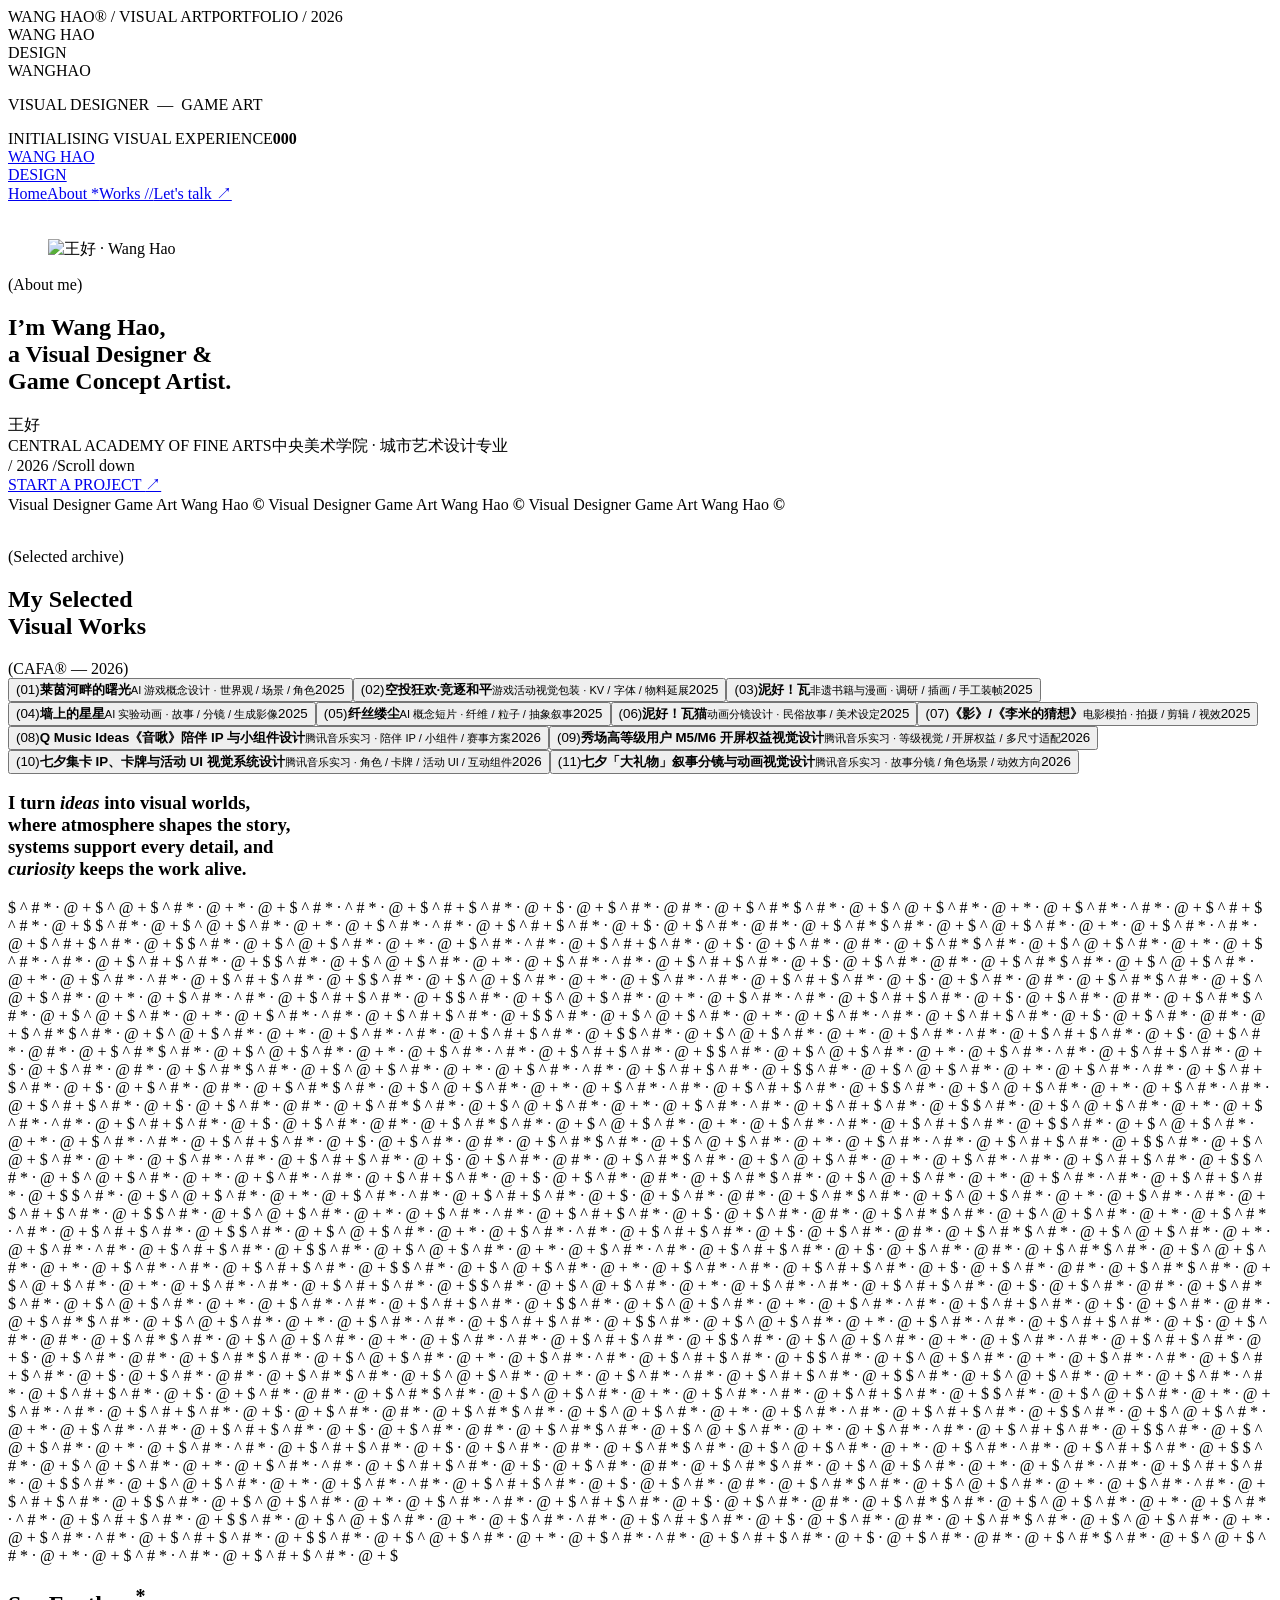
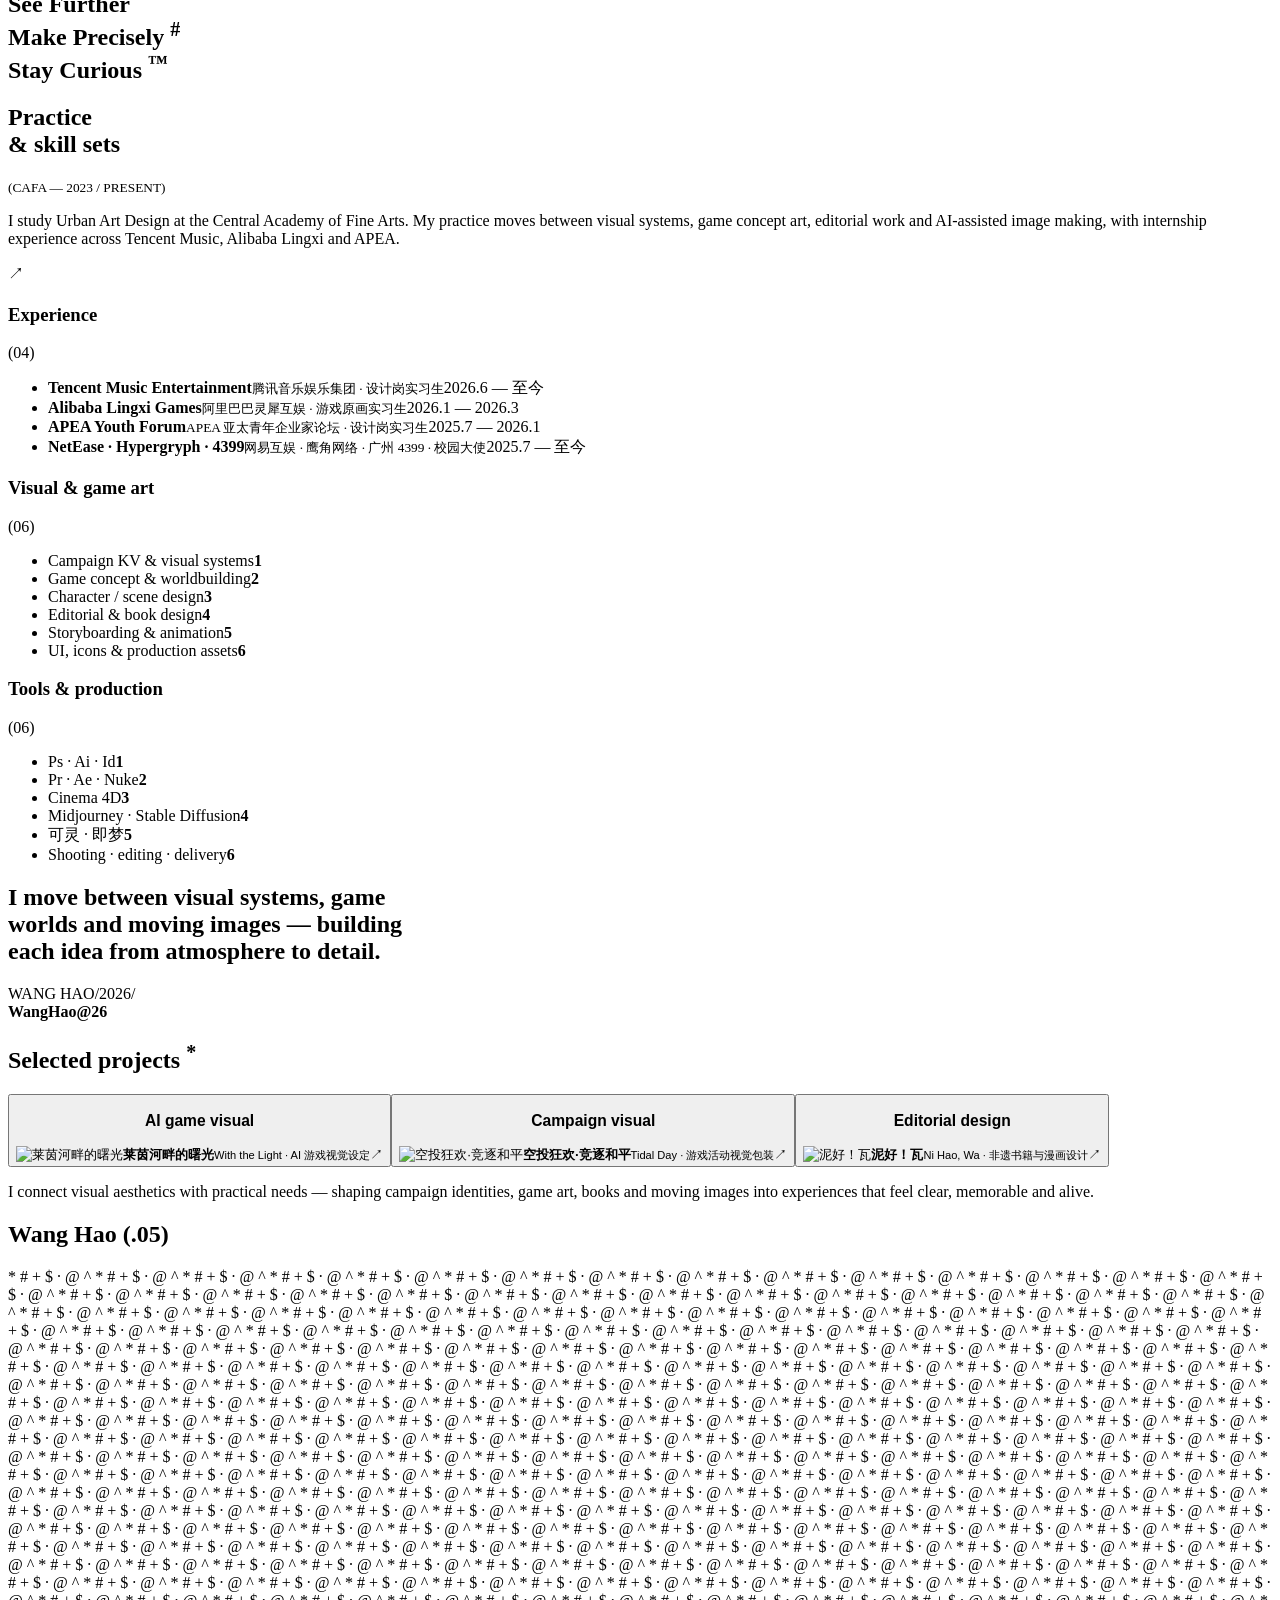
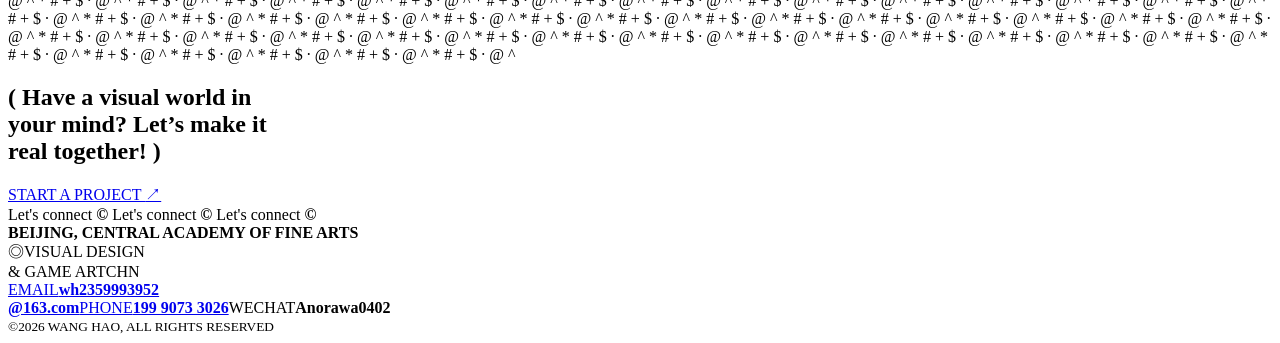
==== portfolio/index.html @ 4383ef79 "Preserve weekly site and publish portfolio" ====
<!DOCTYPE html><html lang="zh-CN"><head><meta charSet="utf-8"/><meta name="viewport" content="width=device-width, initial-scale=1"/><link rel="preload" as="image" href="/anora-weekly/portfolio/sites/benjamincreative-me-1d8a8f3a/root-8a5edab2/images/rock-hero.png"/><link rel="preload" as="image" href="/anora-weekly/portfolio/sites/benjamincreative-me-1d8a8f3a/root-8a5edab2/wang-hao/wang-hao-portrait-v2.png"/><link rel="preload" as="image" href="/anora-weekly/portfolio/sites/benjamincreative-me-1d8a8f3a/root-8a5edab2/wang-hao/project-with-the-light.jpg"/><link rel="preload" as="image" href="/anora-weekly/portfolio/sites/benjamincreative-me-1d8a8f3a/root-8a5edab2/wang-hao/project-game-for-peace.jpg"/><link rel="preload" as="image" href="/anora-weekly/portfolio/sites/benjamincreative-me-1d8a8f3a/root-8a5edab2/wang-hao/project-ni-hao-wa.jpg"/><link rel="stylesheet" href="/anora-weekly/portfolio/_next/static/chunks/0pabu6ccywnuk.css" data-precedence="next"/><link rel="preload" as="script" fetchPriority="low" href="/anora-weekly/portfolio/_next/static/chunks/0qlfzpo07sqv_.js"/><script src="/anora-weekly/portfolio/_next/static/chunks/10._199urbpqn.js" async=""></script><script src="/anora-weekly/portfolio/_next/static/chunks/06cclqnbyt80n.js" async=""></script><script src="/anora-weekly/portfolio/_next/static/chunks/turbopack-185cl6ht5x7gj.js" async=""></script><script src="/anora-weekly/portfolio/_next/static/chunks/0o-7hx1honk9g.js" async=""></script><script src="/anora-weekly/portfolio/_next/static/chunks/0581vzrnm3sef.js" async=""></script><title>Wang Hao — Visual Designer &amp; Game Concept Artist</title><meta name="description" content="Wang Hao&#x27;s portfolio of visual systems, game art, AIGC, editorial design and motion work."/><script src="/anora-weekly/portfolio/_next/static/chunks/03~yq9q893hmn.js" noModule=""></script></head><body><div hidden=""><!--$--><!--/$--></div><main class="bc-site"><div class="bc-intro is-loading" style="--intro-progress:0" role="status" aria-label="Loading Wang Hao Portfolio 0%"><div class="bc-intro-grain" aria-hidden="true"></div><div class="bc-intro-light" aria-hidden="true"><i></i><i></i></div><div class="bc-intro-topline"><span>WANG HAO® / VISUAL ART</span><span>PORTFOLIO / 2026</span></div><div class="bc-intro-center"><div class="bc-intro-mark"><span class="bc-brand-mark" aria-label="Wang Hao Design"><span class="bc-brand-fold"></span><span class="bc-brand-copy">WANG HAO<br/>DESIGN</span></span></div><div class="bc-intro-word" aria-hidden="true"><span>W</span><span>A</span><span>N</span><span>G</span><span>H</span><span>A</span><span>O</span></div><p>VISUAL DESIGNER  —  GAME ART</p></div><div class="bc-intro-bottomline"><span>INITIALISING VISUAL EXPERIENCE</span><strong>000</strong></div><div class="bc-intro-progress" aria-hidden="true"><i></i></div></div><div class="bc-depth-atmosphere" aria-hidden="true"><i></i><i></i><i></i><i></i><i></i></div><span class="bc-cursor" aria-hidden="true"></span><section id="home" class="bc-hero"><header class="bc-header"><a class="bc-logo-link" href="#home" aria-label="Home"><span class="bc-brand-mark" aria-label="Wang Hao Design"><span class="bc-brand-fold"></span><span class="bc-brand-copy">WANG HAO<br/>DESIGN</span></span></a><nav aria-label="Primary navigation"><a href="#home">Home</a><a href="#about">About *</a><a href="#works">Works //</a><a href="#contact">Let&#x27;s talk ↗</a></nav></header><div class="bc-stars" aria-hidden="true"></div><div class="bc-hero-flow" aria-hidden="true"><i></i><i></i><i></i></div><img class="bc-rock" src="/anora-weekly/portfolio/sites/benjamincreative-me-1d8a8f3a/root-8a5edab2/images/rock-hero.png" alt=""/><figure class="bc-portrait-wrap"><img src="/anora-weekly/portfolio/sites/benjamincreative-me-1d8a8f3a/root-8a5edab2/wang-hao/wang-hao-portrait-v2.png" alt="王好 · Wang Hao"/></figure><div class="bc-hero-copy"><p>(About me)</p><h1 data-reactive-type="true"><span>I’m Wang Hao,</span><br/><span>a Visual Designer &amp;</span><br/><span>Game Concept Artist.</span></h1><span class="bc-hero-name-cn">王好</span><div class="bc-hero-school"><span>CENTRAL ACADEMY OF FINE ARTS</span><span>中央美术学院 · 城市艺术设计专业</span></div></div><div class="bc-hero-meta"><span>/ 2026 /</span><span>Scroll down</span></div><a class="bc-pill-link" href="#contact">START A PROJECT <span>↗</span></a></section><div class="bc-marquee" aria-label="Visual Designer  Game Art  Wang Hao"><div class="bc-marquee-track"><span>Visual Designer  Game Art  Wang Hao<!-- --> <b>©</b> </span><span>Visual Designer  Game Art  Wang Hao<!-- --> <b>©</b> </span><span>Visual Designer  Game Art  Wang Hao<!-- --> <b>©</b> </span></div></div><section id="works" class="bc-works" data-depth-scene="true"><div class="bc-section-pulse" aria-hidden="true"><i></i><i></i><span></span></div><div class="bc-stars" aria-hidden="true"></div><img class="bc-works-rock" src="/anora-weekly/portfolio/sites/benjamincreative-me-1d8a8f3a/root-8a5edab2/images/rock-hero.png" alt=""/><div class="bc-works-heading"><p>(Selected archive)</p><h2 data-reactive-type="true">My Selected<br/>Visual Works</h2><span>(CAFA® — 2026)</span></div><div class="bc-work-list"><button class="bc-work-row" type="button"><span>(<!-- -->01<!-- -->)</span><span class="bc-work-copy"><strong>莱茵河畔的曙光</strong><small>AI 游戏概念设计 · 世界观 / 场景 / 角色</small></span><span>2025</span></button><button class="bc-work-row" type="button"><span>(<!-- -->02<!-- -->)</span><span class="bc-work-copy"><strong>空投狂欢·竞逐和平</strong><small>游戏活动视觉包装 · KV / 字体 / 物料延展</small></span><span>2025</span></button><button class="bc-work-row" type="button"><span>(<!-- -->03<!-- -->)</span><span class="bc-work-copy"><strong>泥好！瓦</strong><small>非遗书籍与漫画 · 调研 / 插画 / 手工装帧</small></span><span>2025</span></button><button class="bc-work-row" type="button"><span>(<!-- -->04<!-- -->)</span><span class="bc-work-copy"><strong>墙上的星星</strong><small>AI 实验动画 · 故事 / 分镜 / 生成影像</small></span><span>2025</span></button><button class="bc-work-row" type="button"><span>(<!-- -->05<!-- -->)</span><span class="bc-work-copy"><strong>纤丝缕尘</strong><small>AI 概念短片 · 纤维 / 粒子 / 抽象叙事</small></span><span>2025</span></button><button class="bc-work-row" type="button"><span>(<!-- -->06<!-- -->)</span><span class="bc-work-copy"><strong>泥好！瓦猫</strong><small>动画分镜设计 · 民俗故事 / 美术设定</small></span><span>2025</span></button><button class="bc-work-row" type="button"><span>(<!-- -->07<!-- -->)</span><span class="bc-work-copy"><strong>《影》/《李米的猜想》</strong><small>电影模拍 · 拍摄 / 剪辑 / 视效</small></span><span>2025</span></button><button class="bc-work-row" type="button"><span>(<!-- -->08<!-- -->)</span><span class="bc-work-copy"><strong>Q Music Ideas《音啾》陪伴 IP 与小组件设计</strong><small>腾讯音乐实习 · 陪伴 IP / 小组件 / 赛事方案</small></span><span>2026</span></button><button class="bc-work-row" type="button"><span>(<!-- -->09<!-- -->)</span><span class="bc-work-copy"><strong>秀场高等级用户 M5/M6 开屏权益视觉设计</strong><small>腾讯音乐实习 · 等级视觉 / 开屏权益 / 多尺寸适配</small></span><span>2026</span></button><button class="bc-work-row" type="button"><span>(<!-- -->10<!-- -->)</span><span class="bc-work-copy"><strong>七夕集卡 IP、卡牌与活动 UI 视觉系统设计</strong><small>腾讯音乐实习 · 角色 / 卡牌 / 活动 UI / 互动组件</small></span><span>2026</span></button><button class="bc-work-row" type="button"><span>(<!-- -->11<!-- -->)</span><span class="bc-work-copy"><strong>七夕「大礼物」叙事分镜与动画视觉设计</strong><small>腾讯音乐实习 · 故事分镜 / 角色场景 / 动效方向</small></span><span>2026</span></button></div><div class="bc-design-manifesto"><i aria-hidden="true"></i><h3 data-reactive-type="true">I turn <em>ideas</em> into visual worlds,<br/>where atmosphere shapes the story,<br/>systems support every detail, and<br/><em>curiosity</em> keeps the work alive.</h3></div></section><section id="about" class="bc-ascii-manifesto" data-depth-scene="true"><div class="bc-section-pulse" aria-hidden="true"><i></i><i></i><span></span></div><div class="bc-ascii-field" aria-hidden="true">$  ^  #  *  ·  @  +  $  ^  @  +  $  ^  #  *  ·  @  +  *  ·  @  +  $  ^  #  *  ·  ^  #  *  ·  @  +  $  ^  #  +  $  ^  #  *  ·  @  +  $  ·  @  +  $  ^  #  *  ·  @  #  *  ·  @  +  $  ^  #  *  $  ^  #  *  ·  @  +  $  ^  @  +  $  ^  #  *  ·  @  +  *  ·  @  +  $  ^  #  *  ·  ^  #  *  ·  @  +  $  ^  #  +  $  ^  #  *  ·  @  +  $
$  ^  #  *  ·  @  +  $  ^  @  +  $  ^  #  *  ·  @  +  *  ·  @  +  $  ^  #  *  ·  ^  #  *  ·  @  +  $  ^  #  +  $  ^  #  *  ·  @  +  $  ·  @  +  $  ^  #  *  ·  @  #  *  ·  @  +  $  ^  #  *  $  ^  #  *  ·  @  +  $  ^  @  +  $  ^  #  *  ·  @  +  *  ·  @  +  $  ^  #  *  ·  ^  #  *  ·  @  +  $  ^  #  +  $  ^  #  *  ·  @  +  $
$  ^  #  *  ·  @  +  $  ^  @  +  $  ^  #  *  ·  @  +  *  ·  @  +  $  ^  #  *  ·  ^  #  *  ·  @  +  $  ^  #  +  $  ^  #  *  ·  @  +  $  ·  @  +  $  ^  #  *  ·  @  #  *  ·  @  +  $  ^  #  *  $  ^  #  *  ·  @  +  $  ^  @  +  $  ^  #  *  ·  @  +  *  ·  @  +  $  ^  #  *  ·  ^  #  *  ·  @  +  $  ^  #  +  $  ^  #  *  ·  @  +  $
$  ^  #  *  ·  @  +  $  ^  @  +  $  ^  #  *  ·  @  +  *  ·  @  +  $  ^  #  *  ·  ^  #  *  ·  @  +  $  ^  #  +  $  ^  #  *  ·  @  +  $  ·  @  +  $  ^  #  *  ·  @  #  *  ·  @  +  $  ^  #  *  $  ^  #  *  ·  @  +  $  ^  @  +  $  ^  #  *  ·  @  +  *  ·  @  +  $  ^  #  *  ·  ^  #  *  ·  @  +  $  ^  #  +  $  ^  #  *  ·  @  +  $
$  ^  #  *  ·  @  +  $  ^  @  +  $  ^  #  *  ·  @  +  *  ·  @  +  $  ^  #  *  ·  ^  #  *  ·  @  +  $  ^  #  +  $  ^  #  *  ·  @  +  $  ·  @  +  $  ^  #  *  ·  @  #  *  ·  @  +  $  ^  #  *  $  ^  #  *  ·  @  +  $  ^  @  +  $  ^  #  *  ·  @  +  *  ·  @  +  $  ^  #  *  ·  ^  #  *  ·  @  +  $  ^  #  +  $  ^  #  *  ·  @  +  $
$  ^  #  *  ·  @  +  $  ^  @  +  $  ^  #  *  ·  @  +  *  ·  @  +  $  ^  #  *  ·  ^  #  *  ·  @  +  $  ^  #  +  $  ^  #  *  ·  @  +  $  ·  @  +  $  ^  #  *  ·  @  #  *  ·  @  +  $  ^  #  *  $  ^  #  *  ·  @  +  $  ^  @  +  $  ^  #  *  ·  @  +  *  ·  @  +  $  ^  #  *  ·  ^  #  *  ·  @  +  $  ^  #  +  $  ^  #  *  ·  @  +  $
$  ^  #  *  ·  @  +  $  ^  @  +  $  ^  #  *  ·  @  +  *  ·  @  +  $  ^  #  *  ·  ^  #  *  ·  @  +  $  ^  #  +  $  ^  #  *  ·  @  +  $  ·  @  +  $  ^  #  *  ·  @  #  *  ·  @  +  $  ^  #  *  $  ^  #  *  ·  @  +  $  ^  @  +  $  ^  #  *  ·  @  +  *  ·  @  +  $  ^  #  *  ·  ^  #  *  ·  @  +  $  ^  #  +  $  ^  #  *  ·  @  +  $
$  ^  #  *  ·  @  +  $  ^  @  +  $  ^  #  *  ·  @  +  *  ·  @  +  $  ^  #  *  ·  ^  #  *  ·  @  +  $  ^  #  +  $  ^  #  *  ·  @  +  $  ·  @  +  $  ^  #  *  ·  @  #  *  ·  @  +  $  ^  #  *  $  ^  #  *  ·  @  +  $  ^  @  +  $  ^  #  *  ·  @  +  *  ·  @  +  $  ^  #  *  ·  ^  #  *  ·  @  +  $  ^  #  +  $  ^  #  *  ·  @  +  $
$  ^  #  *  ·  @  +  $  ^  @  +  $  ^  #  *  ·  @  +  *  ·  @  +  $  ^  #  *  ·  ^  #  *  ·  @  +  $  ^  #  +  $  ^  #  *  ·  @  +  $  ·  @  +  $  ^  #  *  ·  @  #  *  ·  @  +  $  ^  #  *  $  ^  #  *  ·  @  +  $  ^  @  +  $  ^  #  *  ·  @  +  *  ·  @  +  $  ^  #  *  ·  ^  #  *  ·  @  +  $  ^  #  +  $  ^  #  *  ·  @  +  $
$  ^  #  *  ·  @  +  $  ^  @  +  $  ^  #  *  ·  @  +  *  ·  @  +  $  ^  #  *  ·  ^  #  *  ·  @  +  $  ^  #  +  $  ^  #  *  ·  @  +  $  ·  @  +  $  ^  #  *  ·  @  #  *  ·  @  +  $  ^  #  *  $  ^  #  *  ·  @  +  $  ^  @  +  $  ^  #  *  ·  @  +  *  ·  @  +  $  ^  #  *  ·  ^  #  *  ·  @  +  $  ^  #  +  $  ^  #  *  ·  @  +  $
$  ^  #  *  ·  @  +  $  ^  @  +  $  ^  #  *  ·  @  +  *  ·  @  +  $  ^  #  *  ·  ^  #  *  ·  @  +  $  ^  #  +  $  ^  #  *  ·  @  +  $  ·  @  +  $  ^  #  *  ·  @  #  *  ·  @  +  $  ^  #  *  $  ^  #  *  ·  @  +  $  ^  @  +  $  ^  #  *  ·  @  +  *  ·  @  +  $  ^  #  *  ·  ^  #  *  ·  @  +  $  ^  #  +  $  ^  #  *  ·  @  +  $
$  ^  #  *  ·  @  +  $  ^  @  +  $  ^  #  *  ·  @  +  *  ·  @  +  $  ^  #  *  ·  ^  #  *  ·  @  +  $  ^  #  +  $  ^  #  *  ·  @  +  $  ·  @  +  $  ^  #  *  ·  @  #  *  ·  @  +  $  ^  #  *  $  ^  #  *  ·  @  +  $  ^  @  +  $  ^  #  *  ·  @  +  *  ·  @  +  $  ^  #  *  ·  ^  #  *  ·  @  +  $  ^  #  +  $  ^  #  *  ·  @  +  $
$  ^  #  *  ·  @  +  $  ^  @  +  $  ^  #  *  ·  @  +  *  ·  @  +  $  ^  #  *  ·  ^  #  *  ·  @  +  $  ^  #  +  $  ^  #  *  ·  @  +  $  ·  @  +  $  ^  #  *  ·  @  #  *  ·  @  +  $  ^  #  *  $  ^  #  *  ·  @  +  $  ^  @  +  $  ^  #  *  ·  @  +  *  ·  @  +  $  ^  #  *  ·  ^  #  *  ·  @  +  $  ^  #  +  $  ^  #  *  ·  @  +  $
$  ^  #  *  ·  @  +  $  ^  @  +  $  ^  #  *  ·  @  +  *  ·  @  +  $  ^  #  *  ·  ^  #  *  ·  @  +  $  ^  #  +  $  ^  #  *  ·  @  +  $  ·  @  +  $  ^  #  *  ·  @  #  *  ·  @  +  $  ^  #  *  $  ^  #  *  ·  @  +  $  ^  @  +  $  ^  #  *  ·  @  +  *  ·  @  +  $  ^  #  *  ·  ^  #  *  ·  @  +  $  ^  #  +  $  ^  #  *  ·  @  +  $
$  ^  #  *  ·  @  +  $  ^  @  +  $  ^  #  *  ·  @  +  *  ·  @  +  $  ^  #  *  ·  ^  #  *  ·  @  +  $  ^  #  +  $  ^  #  *  ·  @  +  $  ·  @  +  $  ^  #  *  ·  @  #  *  ·  @  +  $  ^  #  *  $  ^  #  *  ·  @  +  $  ^  @  +  $  ^  #  *  ·  @  +  *  ·  @  +  $  ^  #  *  ·  ^  #  *  ·  @  +  $  ^  #  +  $  ^  #  *  ·  @  +  $
$  ^  #  *  ·  @  +  $  ^  @  +  $  ^  #  *  ·  @  +  *  ·  @  +  $  ^  #  *  ·  ^  #  *  ·  @  +  $  ^  #  +  $  ^  #  *  ·  @  +  $  ·  @  +  $  ^  #  *  ·  @  #  *  ·  @  +  $  ^  #  *  $  ^  #  *  ·  @  +  $  ^  @  +  $  ^  #  *  ·  @  +  *  ·  @  +  $  ^  #  *  ·  ^  #  *  ·  @  +  $  ^  #  +  $  ^  #  *  ·  @  +  $
$  ^  #  *  ·  @  +  $  ^  @  +  $  ^  #  *  ·  @  +  *  ·  @  +  $  ^  #  *  ·  ^  #  *  ·  @  +  $  ^  #  +  $  ^  #  *  ·  @  +  $  ·  @  +  $  ^  #  *  ·  @  #  *  ·  @  +  $  ^  #  *  $  ^  #  *  ·  @  +  $  ^  @  +  $  ^  #  *  ·  @  +  *  ·  @  +  $  ^  #  *  ·  ^  #  *  ·  @  +  $  ^  #  +  $  ^  #  *  ·  @  +  $
$  ^  #  *  ·  @  +  $  ^  @  +  $  ^  #  *  ·  @  +  *  ·  @  +  $  ^  #  *  ·  ^  #  *  ·  @  +  $  ^  #  +  $  ^  #  *  ·  @  +  $  ·  @  +  $  ^  #  *  ·  @  #  *  ·  @  +  $  ^  #  *  $  ^  #  *  ·  @  +  $  ^  @  +  $  ^  #  *  ·  @  +  *  ·  @  +  $  ^  #  *  ·  ^  #  *  ·  @  +  $  ^  #  +  $  ^  #  *  ·  @  +  $
$  ^  #  *  ·  @  +  $  ^  @  +  $  ^  #  *  ·  @  +  *  ·  @  +  $  ^  #  *  ·  ^  #  *  ·  @  +  $  ^  #  +  $  ^  #  *  ·  @  +  $  ·  @  +  $  ^  #  *  ·  @  #  *  ·  @  +  $  ^  #  *  $  ^  #  *  ·  @  +  $  ^  @  +  $  ^  #  *  ·  @  +  *  ·  @  +  $  ^  #  *  ·  ^  #  *  ·  @  +  $  ^  #  +  $  ^  #  *  ·  @  +  $
$  ^  #  *  ·  @  +  $  ^  @  +  $  ^  #  *  ·  @  +  *  ·  @  +  $  ^  #  *  ·  ^  #  *  ·  @  +  $  ^  #  +  $  ^  #  *  ·  @  +  $  ·  @  +  $  ^  #  *  ·  @  #  *  ·  @  +  $  ^  #  *  $  ^  #  *  ·  @  +  $  ^  @  +  $  ^  #  *  ·  @  +  *  ·  @  +  $  ^  #  *  ·  ^  #  *  ·  @  +  $  ^  #  +  $  ^  #  *  ·  @  +  $
$  ^  #  *  ·  @  +  $  ^  @  +  $  ^  #  *  ·  @  +  *  ·  @  +  $  ^  #  *  ·  ^  #  *  ·  @  +  $  ^  #  +  $  ^  #  *  ·  @  +  $  ·  @  +  $  ^  #  *  ·  @  #  *  ·  @  +  $  ^  #  *  $  ^  #  *  ·  @  +  $  ^  @  +  $  ^  #  *  ·  @  +  *  ·  @  +  $  ^  #  *  ·  ^  #  *  ·  @  +  $  ^  #  +  $  ^  #  *  ·  @  +  $
$  ^  #  *  ·  @  +  $  ^  @  +  $  ^  #  *  ·  @  +  *  ·  @  +  $  ^  #  *  ·  ^  #  *  ·  @  +  $  ^  #  +  $  ^  #  *  ·  @  +  $  ·  @  +  $  ^  #  *  ·  @  #  *  ·  @  +  $  ^  #  *  $  ^  #  *  ·  @  +  $  ^  @  +  $  ^  #  *  ·  @  +  *  ·  @  +  $  ^  #  *  ·  ^  #  *  ·  @  +  $  ^  #  +  $  ^  #  *  ·  @  +  $
$  ^  #  *  ·  @  +  $  ^  @  +  $  ^  #  *  ·  @  +  *  ·  @  +  $  ^  #  *  ·  ^  #  *  ·  @  +  $  ^  #  +  $  ^  #  *  ·  @  +  $  ·  @  +  $  ^  #  *  ·  @  #  *  ·  @  +  $  ^  #  *  $  ^  #  *  ·  @  +  $  ^  @  +  $  ^  #  *  ·  @  +  *  ·  @  +  $  ^  #  *  ·  ^  #  *  ·  @  +  $  ^  #  +  $  ^  #  *  ·  @  +  $
$  ^  #  *  ·  @  +  $  ^  @  +  $  ^  #  *  ·  @  +  *  ·  @  +  $  ^  #  *  ·  ^  #  *  ·  @  +  $  ^  #  +  $  ^  #  *  ·  @  +  $  ·  @  +  $  ^  #  *  ·  @  #  *  ·  @  +  $  ^  #  *  $  ^  #  *  ·  @  +  $  ^  @  +  $  ^  #  *  ·  @  +  *  ·  @  +  $  ^  #  *  ·  ^  #  *  ·  @  +  $  ^  #  +  $  ^  #  *  ·  @  +  $
$  ^  #  *  ·  @  +  $  ^  @  +  $  ^  #  *  ·  @  +  *  ·  @  +  $  ^  #  *  ·  ^  #  *  ·  @  +  $  ^  #  +  $  ^  #  *  ·  @  +  $  ·  @  +  $  ^  #  *  ·  @  #  *  ·  @  +  $  ^  #  *  $  ^  #  *  ·  @  +  $  ^  @  +  $  ^  #  *  ·  @  +  *  ·  @  +  $  ^  #  *  ·  ^  #  *  ·  @  +  $  ^  #  +  $  ^  #  *  ·  @  +  $
$  ^  #  *  ·  @  +  $  ^  @  +  $  ^  #  *  ·  @  +  *  ·  @  +  $  ^  #  *  ·  ^  #  *  ·  @  +  $  ^  #  +  $  ^  #  *  ·  @  +  $  ·  @  +  $  ^  #  *  ·  @  #  *  ·  @  +  $  ^  #  *  $  ^  #  *  ·  @  +  $  ^  @  +  $  ^  #  *  ·  @  +  *  ·  @  +  $  ^  #  *  ·  ^  #  *  ·  @  +  $  ^  #  +  $  ^  #  *  ·  @  +  $
$  ^  #  *  ·  @  +  $  ^  @  +  $  ^  #  *  ·  @  +  *  ·  @  +  $  ^  #  *  ·  ^  #  *  ·  @  +  $  ^  #  +  $  ^  #  *  ·  @  +  $  ·  @  +  $  ^  #  *  ·  @  #  *  ·  @  +  $  ^  #  *  $  ^  #  *  ·  @  +  $  ^  @  +  $  ^  #  *  ·  @  +  *  ·  @  +  $  ^  #  *  ·  ^  #  *  ·  @  +  $  ^  #  +  $  ^  #  *  ·  @  +  $
$  ^  #  *  ·  @  +  $  ^  @  +  $  ^  #  *  ·  @  +  *  ·  @  +  $  ^  #  *  ·  ^  #  *  ·  @  +  $  ^  #  +  $  ^  #  *  ·  @  +  $  ·  @  +  $  ^  #  *  ·  @  #  *  ·  @  +  $  ^  #  *  $  ^  #  *  ·  @  +  $  ^  @  +  $  ^  #  *  ·  @  +  *  ·  @  +  $  ^  #  *  ·  ^  #  *  ·  @  +  $  ^  #  +  $  ^  #  *  ·  @  +  $
$  ^  #  *  ·  @  +  $  ^  @  +  $  ^  #  *  ·  @  +  *  ·  @  +  $  ^  #  *  ·  ^  #  *  ·  @  +  $  ^  #  +  $  ^  #  *  ·  @  +  $  ·  @  +  $  ^  #  *  ·  @  #  *  ·  @  +  $  ^  #  *  $  ^  #  *  ·  @  +  $  ^  @  +  $  ^  #  *  ·  @  +  *  ·  @  +  $  ^  #  *  ·  ^  #  *  ·  @  +  $  ^  #  +  $  ^  #  *  ·  @  +  $
$  ^  #  *  ·  @  +  $  ^  @  +  $  ^  #  *  ·  @  +  *  ·  @  +  $  ^  #  *  ·  ^  #  *  ·  @  +  $  ^  #  +  $  ^  #  *  ·  @  +  $  ·  @  +  $  ^  #  *  ·  @  #  *  ·  @  +  $  ^  #  *  $  ^  #  *  ·  @  +  $  ^  @  +  $  ^  #  *  ·  @  +  *  ·  @  +  $  ^  #  *  ·  ^  #  *  ·  @  +  $  ^  #  +  $  ^  #  *  ·  @  +  $
$  ^  #  *  ·  @  +  $  ^  @  +  $  ^  #  *  ·  @  +  *  ·  @  +  $  ^  #  *  ·  ^  #  *  ·  @  +  $  ^  #  +  $  ^  #  *  ·  @  +  $  ·  @  +  $  ^  #  *  ·  @  #  *  ·  @  +  $  ^  #  *  $  ^  #  *  ·  @  +  $  ^  @  +  $  ^  #  *  ·  @  +  *  ·  @  +  $  ^  #  *  ·  ^  #  *  ·  @  +  $  ^  #  +  $  ^  #  *  ·  @  +  $
$  ^  #  *  ·  @  +  $  ^  @  +  $  ^  #  *  ·  @  +  *  ·  @  +  $  ^  #  *  ·  ^  #  *  ·  @  +  $  ^  #  +  $  ^  #  *  ·  @  +  $  ·  @  +  $  ^  #  *  ·  @  #  *  ·  @  +  $  ^  #  *  $  ^  #  *  ·  @  +  $  ^  @  +  $  ^  #  *  ·  @  +  *  ·  @  +  $  ^  #  *  ·  ^  #  *  ·  @  +  $  ^  #  +  $  ^  #  *  ·  @  +  $
$  ^  #  *  ·  @  +  $  ^  @  +  $  ^  #  *  ·  @  +  *  ·  @  +  $  ^  #  *  ·  ^  #  *  ·  @  +  $  ^  #  +  $  ^  #  *  ·  @  +  $  ·  @  +  $  ^  #  *  ·  @  #  *  ·  @  +  $  ^  #  *  $  ^  #  *  ·  @  +  $  ^  @  +  $  ^  #  *  ·  @  +  *  ·  @  +  $  ^  #  *  ·  ^  #  *  ·  @  +  $  ^  #  +  $  ^  #  *  ·  @  +  $
$  ^  #  *  ·  @  +  $  ^  @  +  $  ^  #  *  ·  @  +  *  ·  @  +  $  ^  #  *  ·  ^  #  *  ·  @  +  $  ^  #  +  $  ^  #  *  ·  @  +  $  ·  @  +  $  ^  #  *  ·  @  #  *  ·  @  +  $  ^  #  *  $  ^  #  *  ·  @  +  $  ^  @  +  $  ^  #  *  ·  @  +  *  ·  @  +  $  ^  #  *  ·  ^  #  *  ·  @  +  $  ^  #  +  $  ^  #  *  ·  @  +  $</div><h2 data-reactive-type="true">See Further <sup>*</sup><br/>Make Precisely <sup>#</sup><br/>Stay Curious <sup>™</sup></h2></section><section class="bc-skills" data-depth-scene="true"><div class="bc-section-pulse" aria-hidden="true"><i></i><i></i><span></span></div><div class="bc-skills-intro"><h2 data-reactive-type="true">Practice<br/>&amp; skill sets</h2><div class="bc-progress"></div><small>(CAFA — 2023 / PRESENT)</small><p>I study Urban Art Design at the Central Academy of Fine Arts. My practice moves between visual systems, game concept art, editorial work and AI-assisted image making, with internship experience across Tencent Music, Alibaba Lingxi and APEA.</p><span class="bc-ghost-arrow">↗</span></div><div class="bc-skill-groups"><div class="bc-skill-group is-experience"><h3 data-reactive-type="true">Experience</h3><div class="bc-skill-content"><span>(04)</span><ul><li><span class="bc-experience-copy"><strong>Tencent Music Entertainment</strong><small>腾讯音乐娱乐集团 · 设计岗实习生</small></span><time>2026.6 — 至今</time></li><li><span class="bc-experience-copy"><strong>Alibaba Lingxi Games</strong><small>阿里巴巴灵犀互娱 · 游戏原画实习生</small></span><time>2026.1 — 2026.3</time></li><li><span class="bc-experience-copy"><strong>APEA Youth Forum</strong><small>APEA 亚太青年企业家论坛 · 设计岗实习生</small></span><time>2025.7 — 2026.1</time></li><li><span class="bc-experience-copy"><strong>NetEase · Hypergryph · 4399</strong><small>网易互娱 · 鹰角网络 · 广州 4399 · 校园大使</small></span><time>2025.7 — 至今</time></li></ul></div></div><div class="bc-skill-group"><h3 data-reactive-type="true">Visual &amp; game art</h3><div class="bc-skill-content"><span>(06)</span><ul><li><span>Campaign KV &amp; visual systems</span><b>1</b></li><li><span>Game concept &amp; worldbuilding</span><b>2</b></li><li><span>Character / scene design</span><b>3</b></li><li><span>Editorial &amp; book design</span><b>4</b></li><li><span>Storyboarding &amp; animation</span><b>5</b></li><li><span>UI, icons &amp; production assets</span><b>6</b></li></ul></div></div><div class="bc-skill-group"><h3 data-reactive-type="true">Tools &amp; production</h3><div class="bc-skill-content"><span>(06)</span><ul><li><span>Ps · Ai · Id</span><b>1</b></li><li><span>Pr · Ae · Nuke</span><b>2</b></li><li><span>Cinema 4D</span><b>3</b></li><li><span>Midjourney · Stable Diffusion</span><b>4</b></li><li><span>可灵 · 即梦</span><b>5</b></li><li><span>Shooting · editing · delivery</span><b>6</b></li></ul></div></div></div></section><section class="bc-horizontal-showcase"><div class="bc-showcase-sticky"><div class="bc-showcase-track"><article class="bc-statement-panel"><h2 data-reactive-type="true">I move between visual systems, game<br/>worlds and moving images — building<br/>each idea from atmosphere to detail.</h2><span>WANG HAO</span><span>/2026/</span><div class="bc-kinetic-object" aria-hidden="true"><i></i><i></i><i></i><i></i><i></i><i></i></div><strong>WangHao@26</strong></article><article class="bc-services-panel"><h2 data-reactive-type="true">Selected projects <sup>*</sup></h2><div class="bc-service-cards"><button class="bc-service-card" type="button"><h3>AI game visual</h3><span class="bc-service-art is-portfolio"><img src="/anora-weekly/portfolio/sites/benjamincreative-me-1d8a8f3a/root-8a5edab2/wang-hao/project-with-the-light.jpg" alt="莱茵河畔的曙光"/><strong>莱茵河畔的曙光</strong><small>With the Light<!-- --> · <!-- -->AI 游戏视觉设定</small><span>↗</span></span></button><button class="bc-service-card" type="button"><h3>Campaign visual</h3><span class="bc-service-art is-portfolio"><img src="/anora-weekly/portfolio/sites/benjamincreative-me-1d8a8f3a/root-8a5edab2/wang-hao/project-game-for-peace.jpg" alt="空投狂欢·竞逐和平"/><strong>空投狂欢·竞逐和平</strong><small>Tidal Day<!-- --> · <!-- -->游戏活动视觉包装</small><span>↗</span></span></button><button class="bc-service-card" type="button"><h3>Editorial design</h3><span class="bc-service-art is-portfolio"><img src="/anora-weekly/portfolio/sites/benjamincreative-me-1d8a8f3a/root-8a5edab2/wang-hao/project-ni-hao-wa.jpg" alt="泥好！瓦"/><strong>泥好！瓦</strong><small>Ni Hao, Wa<!-- --> · <!-- -->非遗书籍与漫画设计</small><span>↗</span></span></button></div></article><article class="bc-brand-panel"><p>I connect visual aesthetics with practical needs — shaping campaign identities, game art, books and moving images into experiences that feel clear, memorable and alive.</p><div class="bc-kinetic-object is-light" aria-hidden="true"><i></i><i></i><i></i><i></i><i></i><i></i></div><h2 data-reactive-type="true">Wang Hao (.05)</h2></article></div></div></section><footer id="contact" class="bc-contact" data-depth-scene="true"><div class="bc-section-pulse" aria-hidden="true"><i></i><i></i><span></span></div><div class="bc-contact-cta"><div class="bc-ascii-field is-dark" aria-hidden="true">*  #  +  $  ·  @  ^  *  #  +  $  ·  @  ^  *  #  +  $  ·  @  ^  *  #  +  $  ·  @  ^  *  #  +  $  ·  @  ^  *  #  +  $  ·  @  ^  *  #  +  $  ·  @  ^  *  #  +  $  ·  @  ^  *  #  +  $  ·  @  ^  *  #  +  $  ·  @  ^  *  #  +  $  ·  @  ^  *  #  +  $  ·  @  ^  *  #  +  $  ·  @  ^  *  #  +  $  ·  @  ^  *  #  +  $  ·  @  ^  *  #  +  $  ·  @  ^  *  #  +  $  ·  @  ^  *  #  +  $  ·  @  ^  *  #  +  $  ·  @  ^  *  #  +  $  ·  @  ^  *  #  +  $  ·  @  ^  *  #  +  $  ·  @  ^  *  #  +  $  ·  @  ^  *  #  +  $  ·  @  ^  *  #  +  $  ·  @  ^  *  #  +  $  ·  @  ^  *  #  +  $  ·  @  ^  *  #  +  $  ·  @  ^  *  #  +  $  ·  @  ^  *  #  +  $  ·  @  ^  *  #  +  $  ·  @  ^  *  #  +  $  ·  @  ^  *  #  +  $  ·  @  ^  *  #  +  $  ·  @  ^  *  #  +  $  ·  @  ^  *  #  +  $  ·  @  ^  *  #  +  $  ·  @  ^  *  #  +  $  ·  @  ^  *  #  +  $  ·  @  ^  *  #  +  $  ·  @  ^  *  #  +  $  ·  @  ^  *  #  +  $  ·  @  ^  *  #  +  $  ·  @  ^  *  #  +  $  ·  @  ^  *  #  +  $  ·  @  ^  *  #  +  $  ·  @  ^  *  #  +  $  ·  @  ^  *  #  +  $  ·  @  ^  *  #  +  $  ·  @  ^  *  #  +  $  ·  @  ^  *  #  +  $  ·  @  ^  *  #  +  $  ·  @  ^  *  #  +  $  ·  @  ^  *  #  +  $  ·  @  ^  *  #  +  $  ·  @  ^  *  #  +  $  ·  @  ^  *  #  +  $  ·  @  ^  *  #  +  $  ·  @  ^  *  #  +  $  ·  @  ^  *  #  +  $  ·  @  ^  *  #  +  $  ·  @  ^  *  #  +  $  ·  @  ^  *  #  +  $  ·  @  ^  *  #  +  $  ·  @  ^  *  #  +  $  ·  @  ^  *  #  +  $  ·  @  ^  *  #  +  $  ·  @  ^  *  #  +  $  ·  @  ^  *  #  +  $  ·  @  ^  *  #  +  $  ·  @  ^  *  #  +  $  ·  @  ^  *  #  +  $  ·  @  ^  *  #  +  $  ·  @  ^  *  #  +  $  ·  @  ^  *  #  +  $  ·  @  ^  *  #  +  $  ·  @  ^  *  #  +  $  ·  @  ^  *  #  +  $  ·  @  ^  *  #  +  $  ·  @  ^  *  #  +  $  ·  @  ^  *  #  +  $  ·  @  ^  *  #  +  $  ·  @  ^  *  #  +  $  ·  @  ^  *  #  +  $  ·  @  ^  *  #  +  $  ·  @  ^  *  #  +  $  ·  @  ^  *  #  +  $  ·  @  ^  *  #  +  $  ·  @  ^  *  #  +  $  ·  @  ^  *  #  +  $  ·  @  ^  *  #  +  $  ·  @  ^  *  #  +  $  ·  @  ^  *  #  +  $  ·  @  ^  *  #  +  $  ·  @  ^  *  #  +  $  ·  @  ^  *  #  +  $  ·  @  ^  *  #  +  $  ·  @  ^  *  #  +  $  ·  @  ^  *  #  +  $  ·  @  ^  *  #  +  $  ·  @  ^  *  #  +  $  ·  @  ^  *  #  +  $  ·  @  ^  *  #  +  $  ·  @  ^  *  #  +  $  ·  @  ^  *  #  +  $  ·  @  ^  *  #  +  $  ·  @  ^  *  #  +  $  ·  @  ^  *  #  +  $  ·  @  ^  *  #  +  $  ·  @  ^  *  #  +  $  ·  @  ^  *  #  +  $  ·  @  ^  *  #  +  $  ·  @  ^  *  #  +  $  ·  @  ^  *  #  +  $  ·  @  ^  *  #  +  $  ·  @  ^  *  #  +  $  ·  @  ^  *  #  +  $  ·  @  ^  *  #  +  $  ·  @  ^  *  #  +  $  ·  @  ^  *  #  +  $  ·  @  ^  *  #  +  $  ·  @  ^  *  #  +  $  ·  @  ^  *  #  +  $  ·  @  ^  *  #  +  $  ·  @  ^  *  #  +  $  ·  @  ^  *  #  +  $  ·  @  ^  *  #  +  $  ·  @  ^  *  #  +  $  ·  @  ^  *  #  +  $  ·  @  ^  *  #  +  $  ·  @  ^  *  #  +  $  ·  @  ^  *  #  +  $  ·  @  ^  *  #  +  $  ·  @  ^  *  #  +  $  ·  @  ^  *  #  +  $  ·  @  ^  *  #  +  $  ·  @  ^  *  #  +  $  ·  @  ^  *  #  +  $  ·  @  ^  *  #  +  $  ·  @  ^  *  #  +  $  ·  @  ^  *  #  +  $  ·  @  ^  *  #  +  $  ·  @  ^  *  #  +  $  ·  @  ^  *  #  +  $  ·  @  ^  *  #  +  $  ·  @  ^  *  #  +  $  ·  @  ^  *  #  +  $  ·  @  ^  *  #  +  $  ·  @  ^  *  #  +  $  ·  @  ^  *  #  +  $  ·  @  ^  *  #  +  $  ·  @  ^  *  #  +  $  ·  @  ^  *  #  +  $  ·  @  ^  *  #  +  $  ·  @  ^  *  #  +  $  ·  @  ^  *  #  +  $  ·  @  ^  *  #  +  $  ·  @  ^  *  #  +  $  ·  @  ^  *  #  +  $  ·  @  ^  *  #  +  $  ·  @  ^  *  #  +  $  ·  @  ^  *  #  +  $  ·  @  ^  *  #  +  $  ·  @  ^  *  #  +  $  ·  @  ^  *  #  +  $  ·  @  ^  *  #  +  $  ·  @  ^  *  #  +  $  ·  @  ^  *  #  +  $  ·  @  ^  *  #  +  $  ·  @  ^  *  #  +  $  ·  @  ^  *  #  +  $  ·  @  ^  *  #  +  $  ·  @  ^  *  #  +  $  ·  @  ^  *  #  +  $  ·  @  ^  *  #  +  $  ·  @  ^  *  #  +  $  ·  @  ^  *  #  +  $  ·  @  ^  *  #  +  $  ·  @  ^  *  #  +  $  ·  @  ^  *  #  +  $  ·  @  ^  *  #  +  $  ·  @  ^  *  #  +  $  ·  @  ^  *  #  +  $  ·  @  ^  *  #  +  $  ·  @  ^  *  #  +  $  ·  @  ^  *  #  +  $  ·  @  ^  *  #  +  $  ·  @  ^  *  #  +  $  ·  @  ^  *  #  +  $  ·  @  ^  *  #  +  $  ·  @  ^  *  #  +  $  ·  @  ^  *  #  +  $  ·  @  ^  *  #  +  $  ·  @  ^  *  #  +  $  ·  @  ^  *  #  +  $  ·  @  ^  *  #  +  $  ·  @  ^  *  #  +  $  ·  @  ^  *  #  +  $  ·  @  ^  *  #  +  $  ·  @  ^  *  #  +  $  ·  @  ^  *  #  +  $  ·  @  ^  *  #  +  $  ·  @  ^  *  #  +  $  ·  @  ^  *  #  +  $  ·  @  ^  *  #  +  $  ·  @  ^  *  #  +  $  ·  @  ^  *  #  +  $  ·  @  ^  *  #  +  $  ·  @  ^  *  #  +  $  ·  @  ^  *  #  +  $  ·  @  ^  *  #  +  $  ·  @  ^  *  #  +  $  ·  @  ^  *  #  +  $  ·  @  ^  *  #  +  $  ·  @  ^  *  #  +  $  ·  @  ^  *  #  +  $  ·  @  ^  *  #  +  $  ·  @  ^  *  #  +  $  ·  @  ^  *  #  +  $  ·  @  ^  *  #  +  $  ·  @  ^  *  #  +  $  ·  @  ^  *  #  +  $  ·  @  ^  *  #  +  $  ·  @  ^  *  #  +  $  ·  @  ^  *  #  +  $  ·  @  ^  *  #  +  $  ·  @  ^  *  #  +  $  ·  @  ^  *  #  +  $  ·  @  ^  *  #  +  $  ·  @  ^  *  #  +  $  ·  @  ^  *  #  +  $  ·  @  ^  *  #  +  $  ·  @  ^  *  #  +  $  ·  @  ^  *  #  +  $  ·  @  ^  *  #  +  $  ·  @  ^  *  #  +  $  ·  @  ^  *  #  +  $  ·  @  ^  *  #  +  $  ·  @  ^  *  #  +  $  ·  @  ^  *  #  +  $  ·  @  ^  *  #  +  $  ·  @  ^  *  #  +  $  ·  @  ^  *  #  +  $  ·  @  ^  *  #  +  $  ·  @  ^  *  #  +  $  ·  @  ^  *  #  +  $  ·  @  ^  *  #  +  $  ·  @  ^  *  #  +  $  ·  @  ^  *  #  +  $  ·  @  ^  *  #  +  $  ·  @  ^  *  #  +  $  ·  @  ^  *  #  +  $  ·  @  ^  *  #  +  $  ·  @  ^  *  #  +  $  ·  @  ^  *  #  +  $  ·  @  ^  *  #  +  $  ·  @  ^  *  #  +  $  ·  @  ^  *  #  +  $  ·  @  ^  *  #  +  $  ·  @  ^  *  #  +  $  ·  @  ^  *  #  +  $  ·  @  ^  *  #  +  $  ·  @  ^  *  #  +  $  ·  @  ^  *  #  +  $  ·  @  ^  *  #  +  $  ·  @  ^  *  #  +  $  ·  @  ^  *  #  +  $  ·  @  ^  *  #  +  $  ·  @  ^  *  #  +  $  ·  @  ^  *  #  +  $  ·  @  ^  *  #  +  $  ·  @  ^  *  #  +  $  ·  @  ^  *  #  +  $  ·  @  ^  *  #  +  $  ·  @  ^  *  #  +  $  ·  @  ^  *  #  +  $  ·  @  ^  *  #  +  $  ·  @  ^  *  #  +  $  ·  @  ^  *  #  +  $  ·  @  ^  *  #  +  $  ·  @  ^  *  #  +  $  ·  @  ^  *  #  +  $  ·  @  ^  *  #  +  $  ·  @  ^  *  #  +  $  ·  @  ^  *  #  +  $  ·  @  ^  *  #  +  $  ·  @  ^  *  #  +  $  ·  @  ^  *  #  +  $  ·  @  ^  *  #  +  $  ·  @  ^  *  #  +  $  ·  @  ^  *  #  +  $  ·  @  ^  *  #  +  $  ·  @  ^  *  #  +  $  ·  @  ^  *  #  +  $  ·  @  ^  *  #  +  $  ·  @  ^  *  #  +  $  ·  @  ^  *  #  +  $  ·  @  ^  *  #  +  $  ·  @  ^  *  #  +  $  ·  @  ^  *  #  +  $  ·  @  ^  *  #  +  $  ·  @  ^  *  #  +  $  ·  @  ^  *  #  +  $  ·  @  ^  *  #  +  $  ·  @  ^  *  #  +  $  ·  @  ^  *  #  +  $  ·  @  ^  *  #  +  $  ·  @  ^  *  #  +  $  ·  @  ^  *  #  +  $  ·  @  ^  *  #  +  $  ·  @  ^  </div><h2 data-reactive-type="true"><span>(</span> Have a visual world in<br/>your mind? Let’s make it<br/>real together! <span>)</span></h2><a class="bc-pill-link is-centered" href="mailto:wh2359993952@163.com">START A PROJECT <span>↗</span></a></div><div class="bc-marquee" aria-label="Let&#x27;s connect"><div class="bc-marquee-track"><span>Let&#x27;s connect<!-- --> <b>©</b> </span><span>Let&#x27;s connect<!-- --> <b>©</b> </span><span>Let&#x27;s connect<!-- --> <b>©</b> </span></div></div><div class="bc-footer-grid"><div class="bc-location-card"><strong>BEIJING, CENTRAL ACADEMY OF FINE ARTS</strong><div><span>◎</span><span>VISUAL DESIGN<br/>&amp; GAME ART</span><span>CHN</span></div></div><nav class="bc-footer-contacts" aria-label="Contact links"><a href="mailto:wh2359993952@163.com"><span>EMAIL</span><strong>wh2359993952<br/>@163.com</strong></a><a href="tel:+8619990733026"><span>PHONE</span><strong>199 9073 3026</strong></a><span><span>WECHAT</span><strong>Anorawa0402</strong></span></nav><small>©2026 WANG HAO, ALL RIGHTS RESERVED</small></div></footer></main><!--$--><!--/$--><script src="/anora-weekly/portfolio/_next/static/chunks/0qlfzpo07sqv_.js" id="_R_" async=""></script><script>(self.__next_f=self.__next_f||[]).push([0])</script><script>self.__next_f.push([1,"1:\"$Sreact.fragment\"\n2:I[76555,[\"/anora-weekly/portfolio/_next/static/chunks/0o-7hx1honk9g.js\"],\"default\"]\n3:I[76314,[\"/anora-weekly/portfolio/_next/static/chunks/0o-7hx1honk9g.js\"],\"default\"]\n4:I[39282,[\"/anora-weekly/portfolio/_next/static/chunks/0o-7hx1honk9g.js\",\"/anora-weekly/portfolio/_next/static/chunks/0581vzrnm3sef.js\"],\"IntroLoader\"]\n5:I[10724,[\"/anora-weekly/portfolio/_next/static/chunks/0o-7hx1honk9g.js\",\"/anora-weekly/portfolio/_next/static/chunks/0581vzrnm3sef.js\"],\"DepthController\"]\n6:I[58793,[\"/anora-weekly/portfolio/_next/static/chunks/0o-7hx1honk9g.js\",\"/anora-weekly/portfolio/_next/static/chunks/0581vzrnm3sef.js\"],\"CustomCursor\"]\n7:I[34743,[\"/anora-weekly/portfolio/_next/static/chunks/0o-7hx1honk9g.js\",\"/anora-weekly/portfolio/_next/static/chunks/0581vzrnm3sef.js\"],\"Hero\"]\n8:I[14504,[\"/anora-weekly/portfolio/_next/static/chunks/0o-7hx1honk9g.js\",\"/anora-weekly/portfolio/_next/static/chunks/0581vzrnm3sef.js\"],\"WorksManifesto\"]\n11:I[42761,[\"/anora-weekly/portfolio/_next/static/chunks/0o-7hx1honk9g.js\"],\"default\",1]\n:HL[\"/anora-weekly/portfolio/_next/static/chunks/0pabu6ccywnuk.css\",\"style\"]\n9:T2ce3,"])</script><script>self.__next_f.push([1,"$  ^  #  *  ·  @  +  $  ^  @  +  $  ^  #  *  ·  @  +  *  ·  @  +  $  ^  #  *  ·  ^  #  *  ·  @  +  $  ^  #  +  $  ^  #  *  ·  @  +  $  ·  @  +  $  ^  #  *  ·  @  #  *  ·  @  +  $  ^  #  *  $  ^  #  *  ·  @  +  $  ^  @  +  $  ^  #  *  ·  @  +  *  ·  @  +  $  ^  #  *  ·  ^  #  *  ·  @  +  $  ^  #  +  $  ^  #  *  ·  @  +  $\n$  ^  #  *  ·  @  +  $  ^  @  +  $  ^  #  *  ·  @  +  *  ·  @  +  $  ^  #  *  ·  ^  #  *  ·  @  +  $  ^  #  +  $  ^  #  *  ·  @  +  $  ·  @  +  $  ^  #  *  ·  @  #  *  ·  @  +  $  ^  #  *  $  ^  #  *  ·  @  +  $  ^  @  +  $  ^  #  *  ·  @  +  *  ·  @  +  $  ^  #  *  ·  ^  #  *  ·  @  +  $  ^  #  +  $  ^  #  *  ·  @  +  $\n$  ^  #  *  ·  @  +  $  ^  @  +  $  ^  #  *  ·  @  +  *  ·  @  +  $  ^  #  *  ·  ^  #  *  ·  @  +  $  ^  #  +  $  ^  #  *  ·  @  +  $  ·  @  +  $  ^  #  *  ·  @  #  *  ·  @  +  $  ^  #  *  $  ^  #  *  ·  @  +  $  ^  @  +  $  ^  #  *  ·  @  +  *  ·  @  +  $  ^  #  *  ·  ^  #  *  ·  @  +  $  ^  #  +  $  ^  #  *  ·  @  +  $\n$  ^  #  *  ·  @  +  $  ^  @  +  $  ^  #  *  ·  @  +  *  ·  @  +  $  ^  #  *  ·  ^  #  *  ·  @  +  $  ^  #  +  $  ^  #  *  ·  @  +  $  ·  @  +  $  ^  #  *  ·  @  #  *  ·  @  +  $  ^  #  *  $  ^  #  *  ·  @  +  $  ^  @  +  $  ^  #  *  ·  @  +  *  ·  @  +  $  ^  #  *  ·  ^  #  *  ·  @  +  $  ^  #  +  $  ^  #  *  ·  @  +  $\n$  ^  #  *  ·  @  +  $  ^  @  +  $  ^  #  *  ·  @  +  *  ·  @  +  $  ^  #  *  ·  ^  #  *  ·  @  +  $  ^  #  +  $  ^  #  *  ·  @  +  $  ·  @  +  $  ^  #  *  ·  @  #  *  ·  @  +  $  ^  #  *  $  ^  #  *  ·  @  +  $  ^  @  +  $  ^  #  *  ·  @  +  *  ·  @  +  $  ^  #  *  ·  ^  #  *  ·  @  +  $  ^  #  +  $  ^  #  *  ·  @  +  $\n$  ^  #  *  ·  @  +  $  ^  @  +  $  ^  #  *  ·  @  +  *  ·  @  +  $  ^  #  *  ·  ^  #  *  ·  @  +  $  ^  #  +  $  ^  #  *  ·  @  +  $  ·  @  +  $  ^  #  *  ·  @  #  *  ·  @  +  $  ^  #  *  $  ^  #  *  ·  @  +  $  ^  @  +  $  ^  #  *  ·  @  +  *  ·  @  +  $  ^  #  *  ·  ^  #  *  ·  @  +  $  ^  #  +  $  ^  #  *  ·  @  +  $\n$  ^  #  *  ·  @  +  $  ^  @  +  $  ^  #  *  ·  @  +  *  ·  @  +  $  ^  #  *  ·  ^  #  *  ·  @  +  $  ^  #  +  $  ^  #  *  ·  @  +  $  ·  @  +  $  ^  #  *  ·  @  #  *  ·  @  +  $  ^  #  *  $  ^  #  *  ·  @  +  $  ^  @  +  $  ^  #  *  ·  @  +  *  ·  @  +  $  ^  #  *  ·  ^  #  *  ·  @  +  $  ^  #  +  $  ^  #  *  ·  @  +  $\n$  ^  #  *  ·  @  +  $  ^  @  +  $  ^  #  *  ·  @  +  *  ·  @  +  $  ^  #  *  ·  ^  #  *  ·  @  +  $  ^  #  +  $  ^  #  *  ·  @  +  $  ·  @  +  $  ^  #  *  ·  @  #  *  ·  @  +  $  ^  #  *  $  ^  #  *  ·  @  +  $  ^  @  +  $  ^  #  *  ·  @  +  *  ·  @  +  $  ^  #  *  ·  ^  #  *  ·  @  +  $  ^  #  +  $  ^  #  *  ·  @  +  $\n$  ^  #  *  ·  @  +  $  ^  @  +  $  ^  #  *  ·  @  +  *  ·  @  +  $  ^  #  *  ·  ^  #  *  ·  @  +  $  ^  #  +  $  ^  #  *  ·  @  +  $  ·  @  +  $  ^  #  *  ·  @  #  *  ·  @  +  $  ^  #  *  $  ^  #  *  ·  @  +  $  ^  @  +  $  ^  #  *  ·  @  +  *  ·  @  +  $  ^  #  *  ·  ^  #  *  ·  @  +  $  ^  #  +  $  ^  #  *  ·  @  +  $\n$  ^  #  *  ·  @  +  $  ^  @  +  $  ^  #  *  ·  @  +  *  ·  @  +  $  ^  #  *  ·  ^  #  *  ·  @  +  $  ^  #  +  $  ^  #  *  ·  @  +  $  ·  @  +  $  ^  #  *  ·  @  #  *  ·  @  +  $  ^  #  *  $  ^  #  *  ·  @  +  $  ^  @  +  $  ^  #  *  ·  @  +  *  ·  @  +  $  ^  #  *  ·  ^  #  *  ·  @  +  $  ^  #  +  $  ^  #  *  ·  @  +  $\n$  ^  #  *  ·  @  +  $  ^  @  +  $  ^  #  *  ·  @  +  *  ·  @  +  $  ^  #  *  ·  ^  #  *  ·  @  +  $  ^  #  +  $  ^  #  *  ·  @  +  $  ·  @  +  $  ^  #  *  ·  @  #  *  ·  @  +  $  ^  #  *  $  ^  #  *  ·  @  +  $  ^  @  +  $  ^  #  *  ·  @  +  *  ·  @  +  $  ^  #  *  ·  ^  #  *  ·  @  +  $  ^  #  +  $  ^  #  *  ·  @  +  $\n$  ^  #  *  ·  @  +  $  ^  @  +  $  ^  #  *  ·  @  +  *  ·  @  +  $  ^  #  *  ·  ^  #  *  ·  @  +  $  ^  #  +  $  ^  #  *  ·  @  +  $  ·  @  +  $  ^  #  *  ·  @  #  *  ·  @  +  $  ^  #  *  $  ^  #  *  ·  @  +  $  ^  @  +  $  ^  #  *  ·  @  +  *  ·  @  +  $  ^  #  *  ·  ^  #  *  ·  @  +  $  ^  #  +  $  ^  #  *  ·  @  +  $\n$  ^  #  *  ·  @  +  $  ^  @  +  $  ^  #  *  ·  @  +  *  ·  @  +  $  ^  #  *  ·  ^  #  *  ·  @  +  $  ^  #  +  $  ^  #  *  ·  @  +  $  ·  @  +  $  ^  #  *  ·  @  #  *  ·  @  +  $  ^  #  *  $  ^  #  *  ·  @  +  $  ^  @  +  $  ^  #  *  ·  @  +  *  ·  @  +  $  ^  #  *  ·  ^  #  *  ·  @  +  $  ^  #  +  $  ^  #  *  ·  @  +  $\n$  ^  #  *  ·  @  +  $  ^  @  +  $  ^  #  *  ·  @  +  *  ·  @  +  $  ^  #  *  ·  ^  #  *  ·  @  +  $  ^  #  +  $  ^  #  *  ·  @  +  $  ·  @  +  $  ^  #  *  ·  @  #  *  ·  @  +  $  ^  #  *  $  ^  #  *  ·  @  +  $  ^  @  +  $  ^  #  *  ·  @  +  *  ·  @  +  $  ^  #  *  ·  ^  #  *  ·  @  +  $  ^  #  +  $  ^  #  *  ·  @  +  $\n$  ^  #  *  ·  @  +  $  ^  @  +  $  ^  #  *  ·  @  +  *  ·  @  +  $  ^  #  *  ·  ^  #  *  ·  @  +  $  ^  #  +  $  ^  #  *  ·  @  +  $  ·  @  +  $  ^  #  *  ·  @  #  *  ·  @  +  $  ^  #  *  $  ^  #  *  ·  @  +  $  ^  @  +  $  ^  #  *  ·  @  +  *  ·  @  +  $  ^  #  *  ·  ^  #  *  ·  @  +  $  ^  #  +  $  ^  #  *  ·  @  +  $\n$  ^  #  *  ·  @  +  $  ^  @  +  $  ^  #  *  ·  @  +  *  ·  @  +  $  ^  #  *  ·  ^  #  *  ·  @  +  $  ^  #  +  $  ^  #  *  ·  @  +  $  ·  @  +  $  ^  #  *  ·  @  #  *  ·  @  +  $  ^  #  *  $  ^  #  *  ·  @  +  $  ^  @  +  $  ^  #  *  ·  @  +  *  ·  @  +  $  ^  #  *  ·  ^  #  *  ·  @  +  $  ^  #  +  $  ^  #  *  ·  @  +  $\n$  ^  #  *  ·  @  +  $  ^  @  +  $  ^  #  *  ·  @  +  *  ·  @  +  $  ^  #  *  ·  ^  #  *  ·  @  +  $  ^  #  +  $  ^  #  *  ·  @  +  $  ·  @  +  $  ^  #  *  ·  @  #  *  ·  @  +  $  ^  #  *  $  ^  #  *  ·  @  +  $  ^  @  +  $  ^  #  *  ·  @  +  *  ·  @  +  $  ^  #  *  ·  ^  #  *  ·  @  +  $  ^  #  +  $  ^  #  *  ·  @  +  $\n$  ^  #  *  ·  @  +  $  ^  @  +  $  ^  #  *  ·  @  +  *  ·  @  +  $  ^  #  *  ·  ^  #  *  ·  @  +  $  ^  #  +  $  ^  #  *  ·  @  +  $  ·  @  +  $  ^  #  *  ·  @  #  *  ·  @  +  $  ^  #  *  $  ^  #  *  ·  @  +  $  ^  @  +  $  ^  #  *  ·  @  +  *  ·  @  +  $  ^  #  *  ·  ^  #  *  ·  @  +  $  ^  #  +  $  ^  #  *  ·  @  +  $\n$  ^  #  *  ·  @  +  $  ^  @  +  $  ^  #  *  ·  @  +  *  ·  @  +  $  ^  #  *  ·  ^  #  *  ·  @  +  $  ^  #  +  $  ^  #  *  ·  @  +  $  ·  @  +  $  ^  #  *  ·  @  #  *  ·  @  +  $  ^  #  *  $  ^  #  *  ·  @  +  $  ^  @  +  $  ^  #  *  ·  @  +  *  ·  @  +  $  ^  #  *  ·  ^  #  *  ·  @  +  $  ^  #  +  $  ^  #  *  ·  @  +  $\n$  ^  #  *  ·  @  +  $  ^  @  +  $  ^  #  *  ·  @  +  *  ·  @  +  $  ^  #  *  ·  ^  #  *  ·  @  +  $  ^  #  +  $  ^  #  *  ·  @  +  $  ·  @  +  $  ^  #  *  ·  @  #  *  ·  @  +  $  ^  #  *  $  ^  #  *  ·  @  +  $  ^  @  +  $  ^  #  *  ·  @  +  *  ·  @  +  $  ^  #  *  ·  ^  #  *  ·  @  +  $  ^  #  +  $  ^  #  *  ·  @  +  $\n$  ^  #  *  ·  @  +  $  ^  @  +  $  ^  #  *  ·  @  +  *  ·  @  +  $  ^  #  *  ·  ^  #  *  ·  @  +  $  ^  #  +  $  ^  #  *  ·  @  +  $  ·  @  +  $  ^  #  *  ·  @  #  *  ·  @  +  $  ^  #  *  $  ^  #  *  ·  @  +  $  ^  @  +  $  ^  #  *  ·  @  +  *  ·  @  +  $  ^  #  *  ·  ^  #  *  ·  @  +  $  ^  #  +  $  ^  #  *  ·  @  +  $\n$  ^  #  *  ·  @  +  $  ^  @  +  $  ^  #  *  ·  @  +  *  ·  @  +  $  ^  #  *  ·  ^  #  *  ·  @  +  $  ^  #  +  $  ^  #  *  ·  @  +  $  ·  @  +  $  ^  #  *  ·  @  #  *  ·  @  +  $  ^  #  *  $  ^  #  *  ·  @  +  $  ^  @  +  $  ^  #  *  ·  @  +  *  ·  @  +  $  ^  #  *  ·  ^  #  *  ·  @  +  $  ^  #  +  $  ^  #  *  ·  @  +  $\n$  ^  #  *  ·  @  +  $  ^  @  +  $  ^  #  *  ·  @  +  *  ·  @  +  $  ^  #  *  ·  ^  #  *  ·  @  +  $  ^  #  +  $  ^  #  *  ·  @  +  $  ·  @  +  $  ^  #  *  ·  @  #  *  ·  @  +  $  ^  #  *  $  ^  #  *  ·  @  +  $  ^  @  +  $  ^  #  *  ·  @  +  *  ·  @  +  $  ^  #  *  ·  ^  #  *  ·  @  +  $  ^  #  +  $  ^  #  *  ·  @  +  $\n$  ^  #  *  ·  @  +  $  ^  @  +  $  ^  #  *  ·  @  +  *  ·  @  +  $  ^  #  *  ·  ^  #  *  ·  @  +  $  ^  #  +  $  ^  #  *  ·  @  +  $  ·  @  +  $  ^  #  *  ·  @  #  *  ·  @  +  $  ^  #  *  $  ^  #  *  ·  @  +  $  ^  @  +  $  ^  #  *  ·  @  +  *  ·  @  +  $  ^  #  *  ·  ^  #  *  ·  @  +  $  ^  #  +  $  ^  #  *  ·  @  +  $\n$  ^  #  *  ·  @  +  $  ^  @  +  $  ^  #  *  ·  @  +  *  ·  @  +  $  ^  #  *  ·  ^  #  *  ·  @  +  $  ^  #  +  $  ^  #  *  ·  @  +  $  ·  @  +  $  ^  #  *  ·  @  #  *  ·  @  +  $  ^  #  *  $  ^  #  *  ·  @  +  $  ^  @  +  $  ^  #  *  ·  @  +  *  ·  @  +  $  ^  #  *  ·  ^  #  *  ·  @  +  $  ^  #  +  $  ^  #  *  ·  @  +  $\n$  ^  #  *  ·  @  +  $  ^  @  +  $  ^  #  *  ·  @  +  *  ·  @  +  $  ^  #  *  ·  ^  #  *  ·  @  +  $  ^  #  +  $  ^  #  *  ·  @  +  $  ·  @  +  $  ^  #  *  ·  @  #  *  ·  @  +  $  ^  #  *  $  ^  #  *  ·  @  +  $  ^  @  +  $  ^  #  *  ·  @  +  *  ·  @  +  $  ^  #  *  ·  ^  #  *  ·  @  +  $  ^  #  +  $  ^  #  *  ·  @  +  $\n$  ^  #  *  ·  @  +  $  ^  @  +  $  ^  #  *  ·  @  +  *  ·  @  +  $  ^  #  *  ·  ^  #  *  ·  @  +  $  ^  #  +  $  ^  #  *  ·  @  +  $  ·  @  +  $  ^  #  *  ·  @  #  *  ·  @  +  $  ^  #  *  $  ^  #  *  ·  @  +  $  ^  @  +  $  ^  #  *  ·  @  +  *  ·  @  +  $  ^  #  *  ·  ^  #  *  ·  @  +  $  ^  #  +  $  ^  #  *  ·  @  +  $\n$  ^  #  *  ·  @  +  $  ^  @  +  $  ^  #  *  ·  @  +  *  ·  @  +  $  ^  #  *  ·  ^  #  *  ·  @  +  $  ^  #  +  $  ^  #  *  ·  @  +  $  ·  @  +  $  ^  #  *  ·  @  #  *  ·  @  +  $  ^  #  *  $  ^  #  *  ·  @  +  $  ^  @  +  $  ^  #  *  ·  @  +  *  ·  @  +  $  ^  #  *  ·  ^  #  *  ·  @  +  $  ^  #  +  $  ^  #  *  ·  @  +  $\n$  ^  #  *  ·  @  +  $  ^  @  +  $  ^  #  *  ·  @  +  *  ·  @  +  $  ^  #  *  ·  ^  #  *  ·  @  +  $  ^  #  +  $  ^  #  *  ·  @  +  $  ·  @  +  $  ^  #  *  ·  @  #  *  ·  @  +  $  ^  #  *  $  ^  #  *  ·  @  +  $  ^  @  +  $  ^  #  *  ·  @  +  *  ·  @  +  $  ^  #  *  ·  ^  #  *  ·  @  +  $  ^  #  +  $  ^  #  *  ·  @  +  $\n$  ^  #  *  ·  @  +  $  ^  @  +  $  ^  #  *  ·  @  +  *  ·  @  +  $  ^  #  *  ·  ^  #  *  ·  @  +  $  ^  #  +  $  ^  #  *  ·  @  +  $  ·  @  +  $  ^  #  *  ·  @  #  *  ·  @  +  $  ^  #  *  $  ^  #  *  ·  @  +  $  ^  @  +  $  ^  #  *  ·  @  +  *  ·  @  +  $  ^  #  *  ·  ^  #  *  ·  @  +  $  ^  #  +  $  ^  #  *  ·  @  +  $\n$  ^  #  *  ·  @  +  $  ^  @  +  $  ^  #  *  ·  @  +  *  ·  @  +  $  ^  #  *  ·  ^  #  *  ·  @  +  $  ^  #  +  $  ^  #  *  ·  @  +  $  ·  @  +  $  ^  #  *  ·  @  #  *  ·  @  +  $  ^  #  *  $  ^  #  *  ·  @  +  $  ^  @  +  $  ^  #  *  ·  @  +  *  ·  @  +  $  ^  #  *  ·  ^  #  *  ·  @  +  $  ^  #  +  $  ^  #  *  ·  @  +  $\n$  ^  #  *  ·  @  +  $  ^  @  +  $  ^  #  *  ·  @  +  *  ·  @  +  $  ^  #  *  ·  ^  #  *  ·  @  +  $  ^  #  +  $  ^  #  *  ·  @  +  $  ·  @  +  $  ^  #  *  ·  @  #  *  ·  @  +  $  ^  #  *  $  ^  #  *  ·  @  +  $  ^  @  +  $  ^  #  *  ·  @  +  *  ·  @  +  $  ^  #  *  ·  ^  #  *  ·  @  +  $  ^  #  +  $  ^  #  *  ·  @  +  $\n$  ^  #  *  ·  @  +  $  ^  @  +  $  ^  #  *  ·  @  +  *  ·  @  +  $  ^  #  *  ·  ^  #  *  ·  @  +  $  ^  #  +  $  ^  #  *  ·  @  +  $  ·  @  +  $  ^  #  *  ·  @  #  *  ·  @  +  $  ^  #  *  $  ^  #  *  ·  @  +  $  ^  @  +  $  ^  #  *  ·  @  +  *  ·  @  +  $  ^  #  *  ·  ^  #  *  ·  @  +  $  ^  #  +  $  ^  #  *  ·  @  +  $\n$  ^  #  *  ·  @  +  $  ^  @  +  $  ^  #  *  ·  @  +  *  ·  @  +  $  ^  #  *  ·  ^  #  *  ·  @  +  $  ^  #  +  $  ^  #  *  ·  @  +  $  ·  @  +  $  ^  #  *  ·  @  #  *  ·  @  +  $  ^  #  *  $  ^  #  *  ·  @  +  $  ^  @  +  $  ^  #  *  ·  @  +  *  ·  @  +  $  ^  #  *  ·  ^  #  *  ·  @  +  $  ^  #  +  $  ^  #  *  ·  @  +  $"])</script><script>self.__next_f.push([1,"0:{\"P\":null,\"c\":[\"\",\"\"],\"q\":\"\",\"i\":false,\"f\":[[[\"\",{\"children\":[\"__PAGE__\",{}]},\"$undefined\",\"$undefined\",16],[[\"$\",\"$1\",\"c\",{\"children\":[[[\"$\",\"link\",\"0\",{\"rel\":\"stylesheet\",\"href\":\"/anora-weekly/portfolio/_next/static/chunks/0pabu6ccywnuk.css\",\"precedence\":\"next\",\"crossOrigin\":\"$undefined\",\"nonce\":\"$undefined\"}],[\"$\",\"script\",\"script-0\",{\"src\":\"/anora-weekly/portfolio/_next/static/chunks/0o-7hx1honk9g.js\",\"async\":true,\"nonce\":\"$undefined\"}]],[\"$\",\"html\",null,{\"lang\":\"zh-CN\",\"children\":[\"$\",\"body\",null,{\"children\":[\"$\",\"$L2\",null,{\"parallelRouterKey\":\"children\",\"error\":\"$undefined\",\"errorStyles\":\"$undefined\",\"errorScripts\":\"$undefined\",\"template\":[\"$\",\"$L3\",null,{}],\"templateStyles\":\"$undefined\",\"templateScripts\":\"$undefined\",\"notFound\":[[[\"$\",\"title\",null,{\"children\":\"404: This page could not be found.\"}],[\"$\",\"div\",null,{\"style\":{\"fontFamily\":\"system-ui,\\\"Segoe UI\\\",Roboto,Helvetica,Arial,sans-serif,\\\"Apple Color Emoji\\\",\\\"Segoe UI Emoji\\\"\",\"height\":\"100vh\",\"textAlign\":\"center\",\"display\":\"flex\",\"flexDirection\":\"column\",\"alignItems\":\"center\",\"justifyContent\":\"center\"},\"children\":[\"$\",\"div\",null,{\"children\":[[\"$\",\"style\",null,{\"dangerouslySetInnerHTML\":{\"__html\":\"body{color:#000;background:#fff;margin:0}.next-error-h1{border-right:1px solid rgba(0,0,0,.3)}@media (prefers-color-scheme:dark){body{color:#fff;background:#000}.next-error-h1{border-right:1px solid rgba(255,255,255,.3)}}\"}}],[\"$\",\"h1\",null,{\"className\":\"next-error-h1\",\"style\":{\"display\":\"inline-block\",\"margin\":\"0 20px 0 0\",\"padding\":\"0 23px 0 0\",\"fontSize\":24,\"fontWeight\":500,\"verticalAlign\":\"top\",\"lineHeight\":\"49px\"},\"children\":404}],[\"$\",\"div\",null,{\"style\":{\"display\":\"inline-block\"},\"children\":[\"$\",\"h2\",null,{\"style\":{\"fontSize\":14,\"fontWeight\":400,\"lineHeight\":\"49px\",\"margin\":0},\"children\":\"This page could not be found.\"}]}]]}]}]],[]],\"forbidden\":\"$undefined\",\"unauthorized\":\"$undefined\"}]}]}]]}],{\"children\":[[\"$\",\"$1\",\"c\",{\"children\":[[\"$\",\"main\",null,{\"className\":\"bc-site\",\"children\":[[\"$\",\"$L4\",null,{}],[\"$\",\"$L5\",null,{}],[\"$\",\"$L6\",null,{}],[\"$\",\"$L7\",null,{}],[\"$\",\"div\",null,{\"className\":\"bc-marquee\",\"aria-label\":\"Visual Designer  Game Art  Wang Hao\",\"children\":[\"$\",\"div\",null,{\"className\":\"bc-marquee-track\",\"children\":[[\"$\",\"span\",null,{\"children\":[\"Visual Designer  Game Art  Wang Hao\",\" \",[\"$\",\"b\",null,{\"children\":\"©\"}],\" \"]}],[\"$\",\"span\",null,{\"children\":[\"Visual Designer  Game Art  Wang Hao\",\" \",[\"$\",\"b\",null,{\"children\":\"©\"}],\" \"]}],[\"$\",\"span\",null,{\"children\":[\"Visual Designer  Game Art  Wang Hao\",\" \",[\"$\",\"b\",null,{\"children\":\"©\"}],\" \"]}]]}]}],[\"$\",\"$L8\",null,{}],[\"$\",\"section\",null,{\"id\":\"about\",\"className\":\"bc-ascii-manifesto\",\"data-depth-scene\":true,\"children\":[[\"$\",\"div\",null,{\"className\":\"bc-section-pulse\",\"aria-hidden\":\"true\",\"children\":[[\"$\",\"i\",null,{}],[\"$\",\"i\",null,{}],[\"$\",\"span\",null,{}]]}],[\"$\",\"div\",null,{\"className\":\"bc-ascii-field\",\"aria-hidden\":\"true\",\"children\":\"$9\"}],\"$La\"]}],\"$Lb\",\"$Lc\",\"$Ld\"]}],[\"$Le\"],\"$Lf\"]}],{},null,false,null]},null,false,null],\"$L10\",false]],\"m\":\"$undefined\",\"G\":[\"$11\",[\"$L12\"]],\"S\":true,\"h\":null,\"s\":\"$undefined\",\"l\":\"$undefined\",\"p\":\"$undefined\",\"d\":\"$undefined\",\"b\":\"8Fk5vqZO1yM6FcTGXDCyF\"}\n"])</script><script>self.__next_f.push([1,"13:I[6932,[\"/anora-weekly/portfolio/_next/static/chunks/0o-7hx1honk9g.js\",\"/anora-weekly/portfolio/_next/static/chunks/0581vzrnm3sef.js\"],\"HorizontalShowcase\"]\n19:I[99674,[\"/anora-weekly/portfolio/_next/static/chunks/0o-7hx1honk9g.js\"],\"OutletBoundary\"]\n1a:\"$Sreact.suspense\"\n1c:I[99674,[\"/anora-weekly/portfolio/_next/static/chunks/0o-7hx1honk9g.js\"],\"ViewportBoundary\"]\n1e:I[99674,[\"/anora-weekly/portfolio/_next/static/chunks/0o-7hx1honk9g.js\"],\"MetadataBoundary\"]\na:[\"$\",\"h2\",null,{\"data-reactive-type\":true,\"children\":[\"See Further \",[\"$\",\"sup\",null,{\"children\":\"*\"}],[\"$\",\"br\",null,{}],\"Make Precisely \",[\"$\",\"sup\",null,{\"children\":\"#\"}],[\"$\",\"br\",null,{}],\"Stay Curious \",[\"$\",\"sup\",null,{\"children\":\"™\"}]]}]\n"])</script><script>self.__next_f.push([1,"b:[\"$\",\"section\",null,{\"className\":\"bc-skills\",\"data-depth-scene\":true,\"children\":[[\"$\",\"div\",null,{\"className\":\"bc-section-pulse\",\"aria-hidden\":\"true\",\"children\":[[\"$\",\"i\",null,{}],[\"$\",\"i\",null,{}],[\"$\",\"span\",null,{}]]}],[\"$\",\"div\",null,{\"className\":\"bc-skills-intro\",\"children\":[[\"$\",\"h2\",null,{\"data-reactive-type\":true,\"children\":[\"Practice\",[\"$\",\"br\",null,{}],\"\u0026 skill sets\"]}],[\"$\",\"div\",null,{\"className\":\"bc-progress\"}],[\"$\",\"small\",null,{\"children\":\"(CAFA — 2023 / PRESENT)\"}],[\"$\",\"p\",null,{\"children\":\"I study Urban Art Design at the Central Academy of Fine Arts. My practice moves between visual systems, game concept art, editorial work and AI-assisted image making, with internship experience across Tencent Music, Alibaba Lingxi and APEA.\"}],[\"$\",\"span\",null,{\"className\":\"bc-ghost-arrow\",\"children\":\"↗\"}]]}],[\"$\",\"div\",null,{\"className\":\"bc-skill-groups\",\"children\":[[\"$\",\"div\",\"Experience\",{\"className\":\"bc-skill-group is-experience\",\"children\":[[\"$\",\"h3\",null,{\"data-reactive-type\":true,\"children\":\"Experience\"}],[\"$\",\"div\",null,{\"className\":\"bc-skill-content\",\"children\":[[\"$\",\"span\",null,{\"children\":\"(04)\"}],[\"$\",\"ul\",null,{\"children\":[[\"$\",\"li\",\"Tencent Music Entertainment\",{\"children\":[[\"$\",\"span\",null,{\"className\":\"bc-experience-copy\",\"children\":[[\"$\",\"strong\",null,{\"children\":\"Tencent Music Entertainment\"}],[\"$\",\"small\",null,{\"children\":\"腾讯音乐娱乐集团 · 设计岗实习生\"}]]}],[\"$\",\"time\",null,{\"children\":\"2026.6 — 至今\"}]]}],[\"$\",\"li\",\"Alibaba Lingxi Games\",{\"children\":[[\"$\",\"span\",null,{\"className\":\"bc-experience-copy\",\"children\":[[\"$\",\"strong\",null,{\"children\":\"Alibaba Lingxi Games\"}],[\"$\",\"small\",null,{\"children\":\"阿里巴巴灵犀互娱 · 游戏原画实习生\"}]]}],[\"$\",\"time\",null,{\"children\":\"2026.1 — 2026.3\"}]]}],[\"$\",\"li\",\"APEA Youth Forum\",{\"children\":[[\"$\",\"span\",null,{\"className\":\"bc-experience-copy\",\"children\":[[\"$\",\"strong\",null,{\"children\":\"APEA Youth Forum\"}],[\"$\",\"small\",null,{\"children\":\"APEA 亚太青年企业家论坛 · 设计岗实习生\"}]]}],[\"$\",\"time\",null,{\"children\":\"2025.7 — 2026.1\"}]]}],[\"$\",\"li\",\"NetEase · Hypergryph · 4399\",{\"children\":[[\"$\",\"span\",null,{\"className\":\"bc-experience-copy\",\"children\":[[\"$\",\"strong\",null,{\"children\":\"NetEase · Hypergryph · 4399\"}],[\"$\",\"small\",null,{\"children\":\"网易互娱 · 鹰角网络 · 广州 4399 · 校园大使\"}]]}],[\"$\",\"time\",null,{\"children\":\"2025.7 — 至今\"}]]}]]}]]}]]}],[\"$\",\"div\",\"Visual \u0026 game art\",{\"className\":\"bc-skill-group\",\"children\":[[\"$\",\"h3\",null,{\"data-reactive-type\":true,\"children\":\"Visual \u0026 game art\"}],[\"$\",\"div\",null,{\"className\":\"bc-skill-content\",\"children\":[[\"$\",\"span\",null,{\"children\":\"(06)\"}],[\"$\",\"ul\",null,{\"children\":[[\"$\",\"li\",\"Campaign KV \u0026 visual systems\",{\"children\":[[\"$\",\"span\",null,{\"children\":\"Campaign KV \u0026 visual systems\"}],[\"$\",\"b\",null,{\"children\":1}]]}],[\"$\",\"li\",\"Game concept \u0026 worldbuilding\",{\"children\":[[\"$\",\"span\",null,{\"children\":\"Game concept \u0026 worldbuilding\"}],[\"$\",\"b\",null,{\"children\":2}]]}],[\"$\",\"li\",\"Character / scene design\",{\"children\":[[\"$\",\"span\",null,{\"children\":\"Character / scene design\"}],[\"$\",\"b\",null,{\"children\":3}]]}],[\"$\",\"li\",\"Editorial \u0026 book design\",{\"children\":[[\"$\",\"span\",null,{\"children\":\"Editorial \u0026 book design\"}],[\"$\",\"b\",null,{\"children\":4}]]}],[\"$\",\"li\",\"Storyboarding \u0026 animation\",{\"children\":[[\"$\",\"span\",null,{\"children\":\"Storyboarding \u0026 animation\"}],[\"$\",\"b\",null,{\"children\":5}]]}],[\"$\",\"li\",\"UI, icons \u0026 production assets\",{\"children\":[[\"$\",\"span\",null,{\"children\":\"UI, icons \u0026 production assets\"}],[\"$\",\"b\",null,{\"children\":6}]]}]]}]]}]]}],[\"$\",\"div\",\"Tools \u0026 production\",{\"className\":\"bc-skill-group\",\"children\":[[\"$\",\"h3\",null,{\"data-reactive-type\":true,\"children\":\"Tools \u0026 production\"}],[\"$\",\"div\",null,{\"className\":\"bc-skill-content\",\"children\":[[\"$\",\"span\",null,{\"children\":\"(06)\"}],[\"$\",\"ul\",null,{\"children\":[[\"$\",\"li\",\"Ps · Ai · Id\",{\"children\":[[\"$\",\"span\",null,{\"children\":\"Ps · Ai · Id\"}],[\"$\",\"b\",null,{\"children\":1}]]}],[\"$\",\"li\",\"Pr · Ae · Nuke\",{\"children\":[[\"$\",\"span\",null,{\"children\":\"Pr · Ae · Nuke\"}],[\"$\",\"b\",null,{\"children\":2}]]}],[\"$\",\"li\",\"Cinema 4D\",{\"children\":[[\"$\",\"span\",null,{\"children\":\"Cinema 4D\"}],[\"$\",\"b\",null,{\"children\":3}]]}],[\"$\",\"li\",\"Midjourney · Stable Diffusion\",{\"children\":[[\"$\",\"span\",null,{\"children\":\"Midjourney · Stable Diffusion\"}],[\"$\",\"b\",null,{\"children\":4}]]}],[\"$\",\"li\",\"可灵 · 即梦\",{\"children\":[[\"$\",\"span\",null,{\"children\":\"可灵 · 即梦\"}],[\"$\",\"b\",null,{\"children\":5}]]}],[\"$\",\"li\",\"Shooting · editing · delivery\",{\"children\":[[\"$\",\"span\",null,{\"children\":\"Shooting · editing · delivery\"}],[\"$\",\"b\",null,{\"children\":6}]]}]]}]]}]]}]]}]]}]\n"])</script><script>self.__next_f.push([1,"c:[\"$\",\"$L13\",null,{}]\n14:T1aa4,"])</script><script>self.__next_f.push([1,"*  #  +  $  ·  @  ^  *  #  +  $  ·  @  ^  *  #  +  $  ·  @  ^  *  #  +  $  ·  @  ^  *  #  +  $  ·  @  ^  *  #  +  $  ·  @  ^  *  #  +  $  ·  @  ^  *  #  +  $  ·  @  ^  *  #  +  $  ·  @  ^  *  #  +  $  ·  @  ^  *  #  +  $  ·  @  ^  *  #  +  $  ·  @  ^  *  #  +  $  ·  @  ^  *  #  +  $  ·  @  ^  *  #  +  $  ·  @  ^  *  #  +  $  ·  @  ^  *  #  +  $  ·  @  ^  *  #  +  $  ·  @  ^  *  #  +  $  ·  @  ^  *  #  +  $  ·  @  ^  *  #  +  $  ·  @  ^  *  #  +  $  ·  @  ^  *  #  +  $  ·  @  ^  *  #  +  $  ·  @  ^  *  #  +  $  ·  @  ^  *  #  +  $  ·  @  ^  *  #  +  $  ·  @  ^  *  #  +  $  ·  @  ^  *  #  +  $  ·  @  ^  *  #  +  $  ·  @  ^  *  #  +  $  ·  @  ^  *  #  +  $  ·  @  ^  *  #  +  $  ·  @  ^  *  #  +  $  ·  @  ^  *  #  +  $  ·  @  ^  *  #  +  $  ·  @  ^  *  #  +  $  ·  @  ^  *  #  +  $  ·  @  ^  *  #  +  $  ·  @  ^  *  #  +  $  ·  @  ^  *  #  +  $  ·  @  ^  *  #  +  $  ·  @  ^  *  #  +  $  ·  @  ^  *  #  +  $  ·  @  ^  *  #  +  $  ·  @  ^  *  #  +  $  ·  @  ^  *  #  +  $  ·  @  ^  *  #  +  $  ·  @  ^  *  #  +  $  ·  @  ^  *  #  +  $  ·  @  ^  *  #  +  $  ·  @  ^  *  #  +  $  ·  @  ^  *  #  +  $  ·  @  ^  *  #  +  $  ·  @  ^  *  #  +  $  ·  @  ^  *  #  +  $  ·  @  ^  *  #  +  $  ·  @  ^  *  #  +  $  ·  @  ^  *  #  +  $  ·  @  ^  *  #  +  $  ·  @  ^  *  #  +  $  ·  @  ^  *  #  +  $  ·  @  ^  *  #  +  $  ·  @  ^  *  #  +  $  ·  @  ^  *  #  +  $  ·  @  ^  *  #  +  $  ·  @  ^  *  #  +  $  ·  @  ^  *  #  +  $  ·  @  ^  *  #  +  $  ·  @  ^  *  #  +  $  ·  @  ^  *  #  +  $  ·  @  ^  *  #  +  $  ·  @  ^  *  #  +  $  ·  @  ^  *  #  +  $  ·  @  ^  *  #  +  $  ·  @  ^  *  #  +  $  ·  @  ^  *  #  +  $  ·  @  ^  *  #  +  $  ·  @  ^  *  #  +  $  ·  @  ^  *  #  +  $  ·  @  ^  *  #  +  $  ·  @  ^  *  #  +  $  ·  @  ^  *  #  +  $  ·  @  ^  *  #  +  $  ·  @  ^  *  #  +  $  ·  @  ^  *  #  +  $  ·  @  ^  *  #  +  $  ·  @  ^  *  #  +  $  ·  @  ^  *  #  +  $  ·  @  ^  *  #  +  $  ·  @  ^  *  #  +  $  ·  @  ^  *  #  +  $  ·  @  ^  *  #  +  $  ·  @  ^  *  #  +  $  ·  @  ^  *  #  +  $  ·  @  ^  *  #  +  $  ·  @  ^  *  #  +  $  ·  @  ^  *  #  +  $  ·  @  ^  *  #  +  $  ·  @  ^  *  #  +  $  ·  @  ^  *  #  +  $  ·  @  ^  *  #  +  $  ·  @  ^  *  #  +  $  ·  @  ^  *  #  +  $  ·  @  ^  *  #  +  $  ·  @  ^  *  #  +  $  ·  @  ^  *  #  +  $  ·  @  ^  *  #  +  $  ·  @  ^  *  #  +  $  ·  @  ^  *  #  +  $  ·  @  ^  *  #  +  $  ·  @  ^  *  #  +  $  ·  @  ^  *  #  +  $  ·  @  ^  *  #  +  $  ·  @  ^  *  #  +  $  ·  @  ^  *  #  +  $  ·  @  ^  *  #  +  $  ·  @  ^  *  #  +  $  ·  @  ^  *  #  +  $  ·  @  ^  *  #  +  $  ·  @  ^  *  #  +  $  ·  @  ^  *  #  +  $  ·  @  ^  *  #  +  $  ·  @  ^  *  #  +  $  ·  @  ^  *  #  +  $  ·  @  ^  *  #  +  $  ·  @  ^  *  #  +  $  ·  @  ^  *  #  +  $  ·  @  ^  *  #  +  $  ·  @  ^  *  #  +  $  ·  @  ^  *  #  +  $  ·  @  ^  *  #  +  $  ·  @  ^  *  #  +  $  ·  @  ^  *  #  +  $  ·  @  ^  *  #  +  $  ·  @  ^  *  #  +  $  ·  @  ^  *  #  +  $  ·  @  ^  *  #  +  $  ·  @  ^  *  #  +  $  ·  @  ^  *  #  +  $  ·  @  ^  *  #  +  $  ·  @  ^  *  #  +  $  ·  @  ^  *  #  +  $  ·  @  ^  *  #  +  $  ·  @  ^  *  #  +  $  ·  @  ^  *  #  +  $  ·  @  ^  *  #  +  $  ·  @  ^  *  #  +  $  ·  @  ^  *  #  +  $  ·  @  ^  *  #  +  $  ·  @  ^  *  #  +  $  ·  @  ^  *  #  +  $  ·  @  ^  *  #  +  $  ·  @  ^  *  #  +  $  ·  @  ^  *  #  +  $  ·  @  ^  *  #  +  $  ·  @  ^  *  #  +  $  ·  @  ^  *  #  +  $  ·  @  ^  *  #  +  $  ·  @  ^  *  #  +  $  ·  @  ^  *  #  +  $  ·  @  ^  *  #  +  $  ·  @  ^  *  #  +  $  ·  @  ^  *  #  +  $  ·  @  ^  *  #  +  $  ·  @  ^  *  #  +  $  ·  @  ^  *  #  +  $  ·  @  ^  *  #  +  $  ·  @  ^  *  #  +  $  ·  @  ^  *  #  +  $  ·  @  ^  *  #  +  $  ·  @  ^  *  #  +  $  ·  @  ^  *  #  +  $  ·  @  ^  *  #  +  $  ·  @  ^  *  #  +  $  ·  @  ^  *  #  +  $  ·  @  ^  *  #  +  $  ·  @  ^  *  #  +  $  ·  @  ^  *  #  +  $  ·  @  ^  *  #  +  $  ·  @  ^  *  #  +  $  ·  @  ^  *  #  +  $  ·  @  ^  *  #  +  $  ·  @  ^  *  #  +  $  ·  @  ^  *  #  +  $  ·  @  ^  *  #  +  $  ·  @  ^  *  #  +  $  ·  @  ^  *  #  +  $  ·  @  ^  *  #  +  $  ·  @  ^  *  #  +  $  ·  @  ^  *  #  +  $  ·  @  ^  *  #  +  $  ·  @  ^  *  #  +  $  ·  @  ^  *  #  +  $  ·  @  ^  *  #  +  $  ·  @  ^  *  #  +  $  ·  @  ^  *  #  +  $  ·  @  ^  *  #  +  $  ·  @  ^  *  #  +  $  ·  @  ^  *  #  +  $  ·  @  ^  *  #  +  $  ·  @  ^  *  #  +  $  ·  @  ^  *  #  +  $  ·  @  ^  *  #  +  $  ·  @  ^  *  #  +  $  ·  @  ^  *  #  +  $  ·  @  ^  *  #  +  $  ·  @  ^  *  #  +  $  ·  @  ^  *  #  +  $  ·  @  ^  *  #  +  $  ·  @  ^  *  #  +  $  ·  @  ^  *  #  +  $  ·  @  ^  *  #  +  $  ·  @  ^  *  #  +  $  ·  @  ^  *  #  +  $  ·  @  ^  *  #  +  $  ·  @  ^  *  #  +  $  ·  @  ^  *  #  +  $  ·  @  ^  *  #  +  $  ·  @  ^  *  #  +  $  ·  @  ^  *  #  +  $  ·  @  ^  *  #  +  $  ·  @  ^  *  #  +  $  ·  @  ^  *  #  +  $  ·  @  ^  *  #  +  $  ·  @  ^  *  #  +  $  ·  @  ^  *  #  +  $  ·  @  ^  *  #  +  $  ·  @  ^  *  #  +  $  ·  @  ^  *  #  +  $  ·  @  ^  *  #  +  $  ·  @  ^  *  #  +  $  ·  @  ^  *  #  +  $  ·  @  ^  *  #  +  $  ·  @  ^  *  #  +  $  ·  @  ^  *  #  +  $  ·  @  ^  *  #  +  $  ·  @  ^  *  #  +  $  ·  @  ^  *  #  +  $  ·  @  ^  *  #  +  $  ·  @  ^  *  #  +  $  ·  @  ^  *  #  +  $  ·  @  ^  *  #  +  $  ·  @  ^  *  #  +  $  ·  @  ^  *  #  +  $  ·  @  ^  *  #  +  $  ·  @  ^  *  #  +  $  ·  @  ^  *  #  +  $  ·  @  ^  *  #  +  $  ·  @  ^  *  #  +  $  ·  @  ^  *  #  +  $  ·  @  ^  *  #  +  $  ·  @  ^  *  #  +  $  ·  @  ^  *  #  +  $  ·  @  ^  *  #  +  $  ·  @  ^  *  #  +  $  ·  @  ^  *  #  +  $  ·  @  ^  *  #  +  $  ·  @  ^  *  #  +  $  ·  @  ^  *  #  +  $  ·  @  ^  *  #  +  $  ·  @  ^  *  #  +  $  ·  @  ^  *  #  +  $  ·  @  ^  *  #  +  $  ·  @  ^  *  #  +  $  ·  @  ^  *  #  +  $  ·  @  ^  *  #  +  $  ·  @  ^  *  #  +  $  ·  @  ^  *  #  +  $  ·  @  ^  *  #  +  $  ·  @  ^  *  #  +  $  ·  @  ^  *  #  +  $  ·  @  ^  *  #  +  $  ·  @  ^  *  #  +  $  ·  @  ^  *  #  +  $  ·  @  ^  *  #  +  $  ·  @  ^  *  #  +  $  ·  @  ^  *  #  +  $  ·  @  ^  *  #  +  $  ·  @  ^  *  #  +  $  ·  @  ^  *  #  +  $  ·  @  ^  *  #  +  $  ·  @  ^  *  #  +  $  ·  @  ^  *  #  +  $  ·  @  ^  *  #  +  $  ·  @  ^  *  #  +  $  ·  @  ^  *  #  +  $  ·  @  ^  *  #  +  $  ·  @  ^  *  #  +  $  ·  @  ^  *  #  +  $  ·  @  ^  *  #  +  $  ·  @  ^  *  #  +  $  ·  @  ^  *  #  +  $  ·  @  ^  *  #  +  $  ·  @  ^  *  #  +  $  ·  @  ^  *  #  +  $  ·  @  ^  *  #  +  $  ·  @  ^  *  #  +  $  ·  @  ^  *  #  +  $  ·  @  ^  *  #  +  $  ·  @  ^  *  #  +  $  ·  @  ^  *  #  +  $  ·  @  ^  *  #  +  $  ·  @  ^  *  #  +  $  ·  @  ^  *  #  +  $  ·  @  ^  *  #  +  $  ·  @  ^  *  #  +  $  ·  @  ^  *  #  +  $  ·  @  ^  *  #  +  $  ·  @  ^  *  #  +  $  ·  @  ^  "])</script><script>self.__next_f.push([1,"d:[\"$\",\"footer\",null,{\"id\":\"contact\",\"className\":\"bc-contact\",\"data-depth-scene\":true,\"children\":[[\"$\",\"div\",null,{\"className\":\"bc-section-pulse\",\"aria-hidden\":\"true\",\"children\":[[\"$\",\"i\",null,{}],[\"$\",\"i\",null,{}],[\"$\",\"span\",null,{}]]}],[\"$\",\"div\",null,{\"className\":\"bc-contact-cta\",\"children\":[[\"$\",\"div\",null,{\"className\":\"bc-ascii-field is-dark\",\"aria-hidden\":\"true\",\"children\":\"$14\"}],\"$L15\",\"$L16\"]}],\"$L17\",\"$L18\"]}]\ne:[\"$\",\"script\",\"script-0\",{\"src\":\"/anora-weekly/portfolio/_next/static/chunks/0581vzrnm3sef.js\",\"async\":true,\"nonce\":\"$undefined\"}]\nf:[\"$\",\"$L19\",null,{\"children\":[\"$\",\"$1a\",null,{\"name\":\"Next.MetadataOutlet\",\"children\":\"$@1b\"}]}]\n10:[\"$\",\"$1\",\"h\",{\"children\":[null,[\"$\",\"$L1c\",null,{\"children\":\"$L1d\"}],[\"$\",\"div\",null,{\"hidden\":true,\"children\":[\"$\",\"$L1e\",null,{\"children\":[\"$\",\"$1a\",null,{\"name\":\"Next.Metadata\",\"children\":\"$L1f\"}]}]}],null]}]\n12:[\"$\",\"link\",\"0\",{\"rel\":\"stylesheet\",\"href\":\"/anora-weekly/portfolio/_next/static/chunks/0pabu6ccywnuk.css\",\"precedence\":\"next\",\"crossOrigin\":\"$undefined\",\"nonce\":\"$undefined\"}]\n"])</script><script>self.__next_f.push([1,"15:[\"$\",\"h2\",null,{\"data-reactive-type\":true,\"children\":[[\"$\",\"span\",null,{\"children\":\"(\"}],\" Have a visual world in\",[\"$\",\"br\",null,{}],\"your mind? Let’s make it\",[\"$\",\"br\",null,{}],\"real together! \",[\"$\",\"span\",null,{\"children\":\")\"}]]}]\n16:[\"$\",\"a\",null,{\"className\":\"bc-pill-link is-centered\",\"href\":\"mailto:wh2359993952@163.com\",\"children\":[\"START A PROJECT \",[\"$\",\"span\",null,{\"children\":\"↗\"}]]}]\n17:[\"$\",\"div\",null,{\"className\":\"bc-marquee\",\"aria-label\":\"Let's connect\",\"children\":[\"$\",\"div\",null,{\"className\":\"bc-marquee-track\",\"children\":[[\"$\",\"span\",null,{\"children\":[\"Let's connect\",\" \",[\"$\",\"b\",null,{\"children\":\"©\"}],\" \"]}],[\"$\",\"span\",null,{\"children\":[\"Let's connect\",\" \",[\"$\",\"b\",null,{\"children\":\"©\"}],\" \"]}],[\"$\",\"span\",null,{\"children\":[\"Let's connect\",\" \",[\"$\",\"b\",null,{\"children\":\"©\"}],\" \"]}]]}]}]\n18:[\"$\",\"div\",null,{\"className\":\"bc-footer-grid\",\"children\":[[\"$\",\"div\",null,{\"className\":\"bc-location-card\",\"children\":[[\"$\",\"strong\",null,{\"children\":\"BEIJING, CENTRAL ACADEMY OF FINE ARTS\"}],[\"$\",\"div\",null,{\"children\":[[\"$\",\"span\",null,{\"children\":\"◎\"}],[\"$\",\"span\",null,{\"children\":[\"VISUAL DESIGN\",[\"$\",\"br\",null,{}],\"\u0026 GAME ART\"]}],[\"$\",\"span\",null,{\"children\":\"CHN\"}]]}]]}],[\"$\",\"nav\",null,{\"className\":\"bc-footer-contacts\",\"aria-label\":\"Contact links\",\"children\":[[\"$\",\"a\",null,{\"href\":\"mailto:wh2359993952@163.com\",\"children\":[[\"$\",\"span\",null,{\"children\":\"EMAIL\"}],[\"$\",\"strong\",null,{\"children\":[\"wh2359993952\",[\"$\",\"br\",null,{}],\"@163.com\"]}]]}],[\"$\",\"a\",null,{\"href\":\"tel:+8619990733026\",\"children\":[[\"$\",\"span\",null,{\"children\":\"PHONE\"}],[\"$\",\"strong\",null,{\"children\":\"199 9073 3026\"}]]}],[\"$\",\"span\",null,{\"children\":[[\"$\",\"span\",null,{\"children\":\"WECHAT\"}],[\"$\",\"strong\",null,{\"children\":\"Anorawa0402\"}]]}]]}],[\"$\",\"small\",null,{\"children\":\"©2026 WANG HAO, ALL RIGHTS RESERVED\"}]]}]\n"])</script><script>self.__next_f.push([1,"1d:[[\"$\",\"meta\",\"0\",{\"charSet\":\"utf-8\"}],[\"$\",\"meta\",\"1\",{\"name\":\"viewport\",\"content\":\"width=device-width, initial-scale=1\"}]]\n"])</script><script>self.__next_f.push([1,"1b:null\n1f:[[\"$\",\"title\",\"0\",{\"children\":\"Wang Hao — Visual Designer \u0026 Game Concept Artist\"}],[\"$\",\"meta\",\"1\",{\"name\":\"description\",\"content\":\"Wang Hao's portfolio of visual systems, game art, AIGC, editorial design and motion work.\"}]]\n"])</script></body></html>
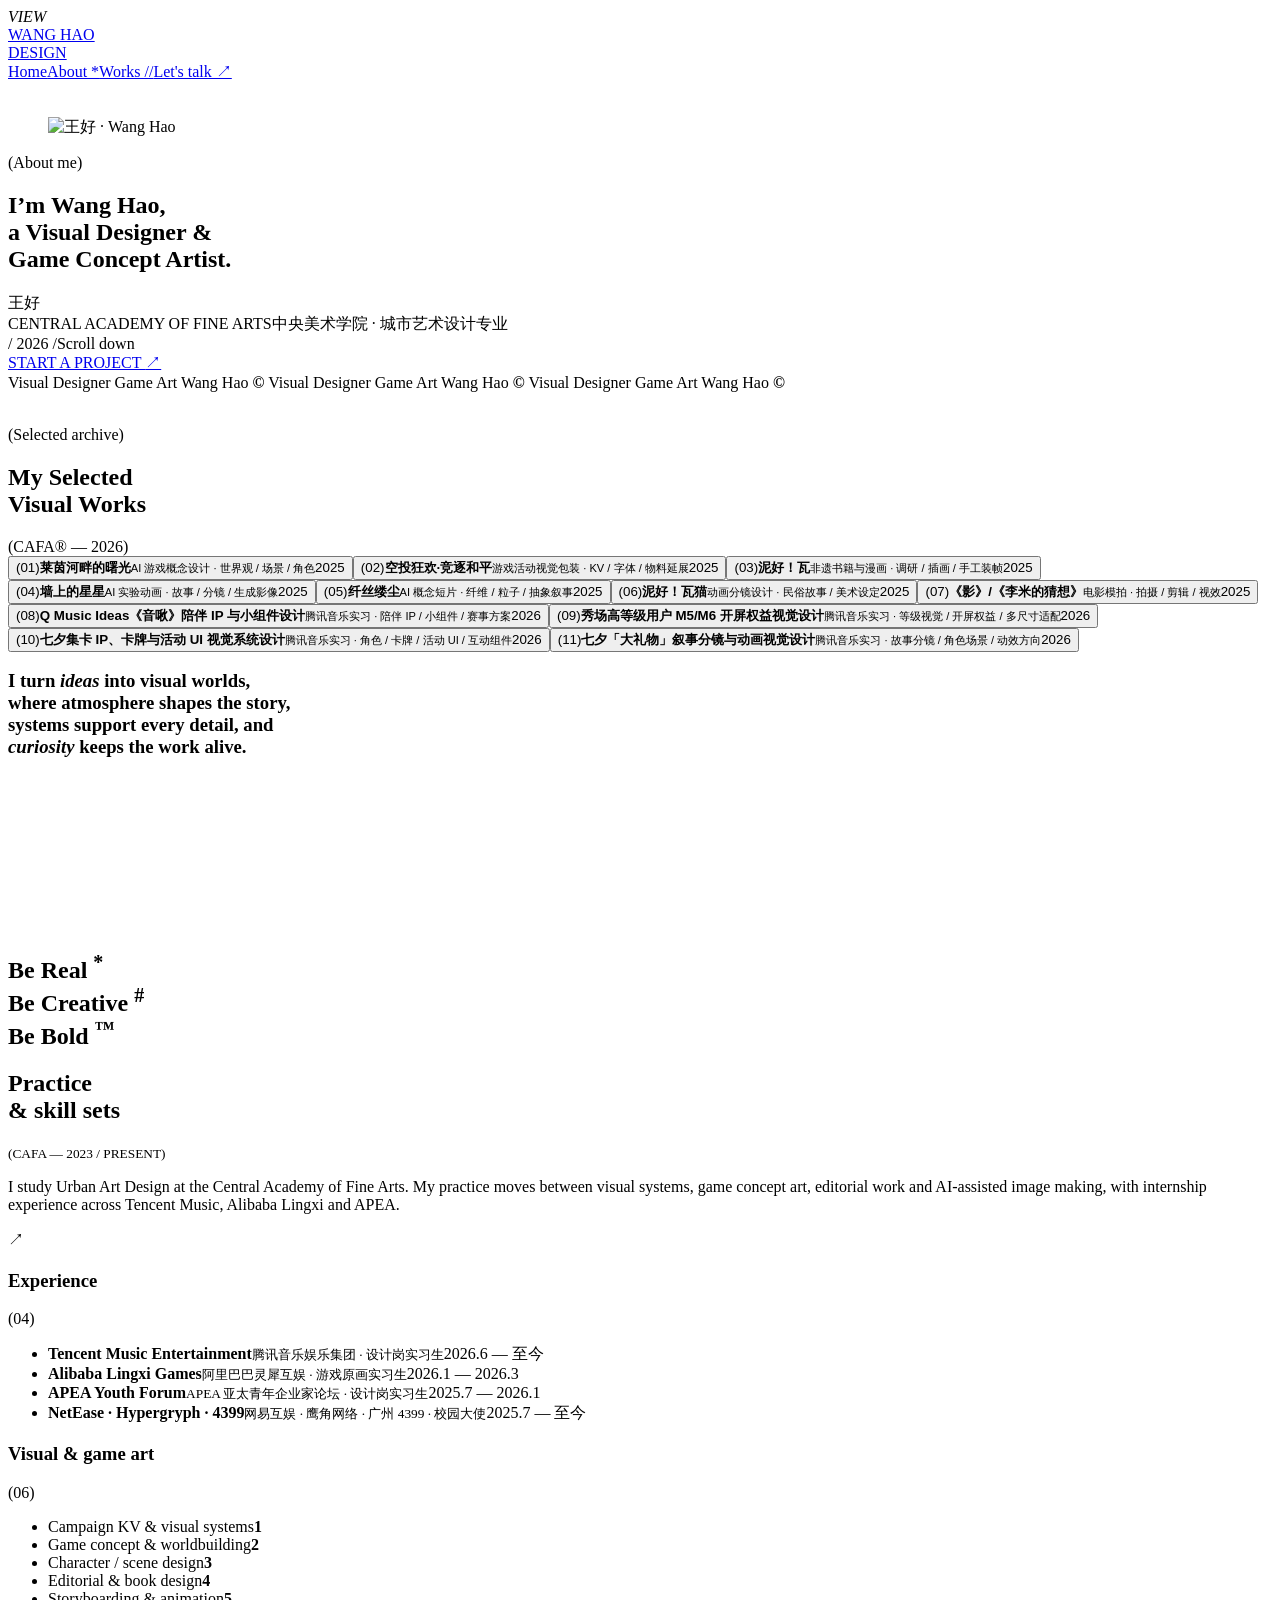
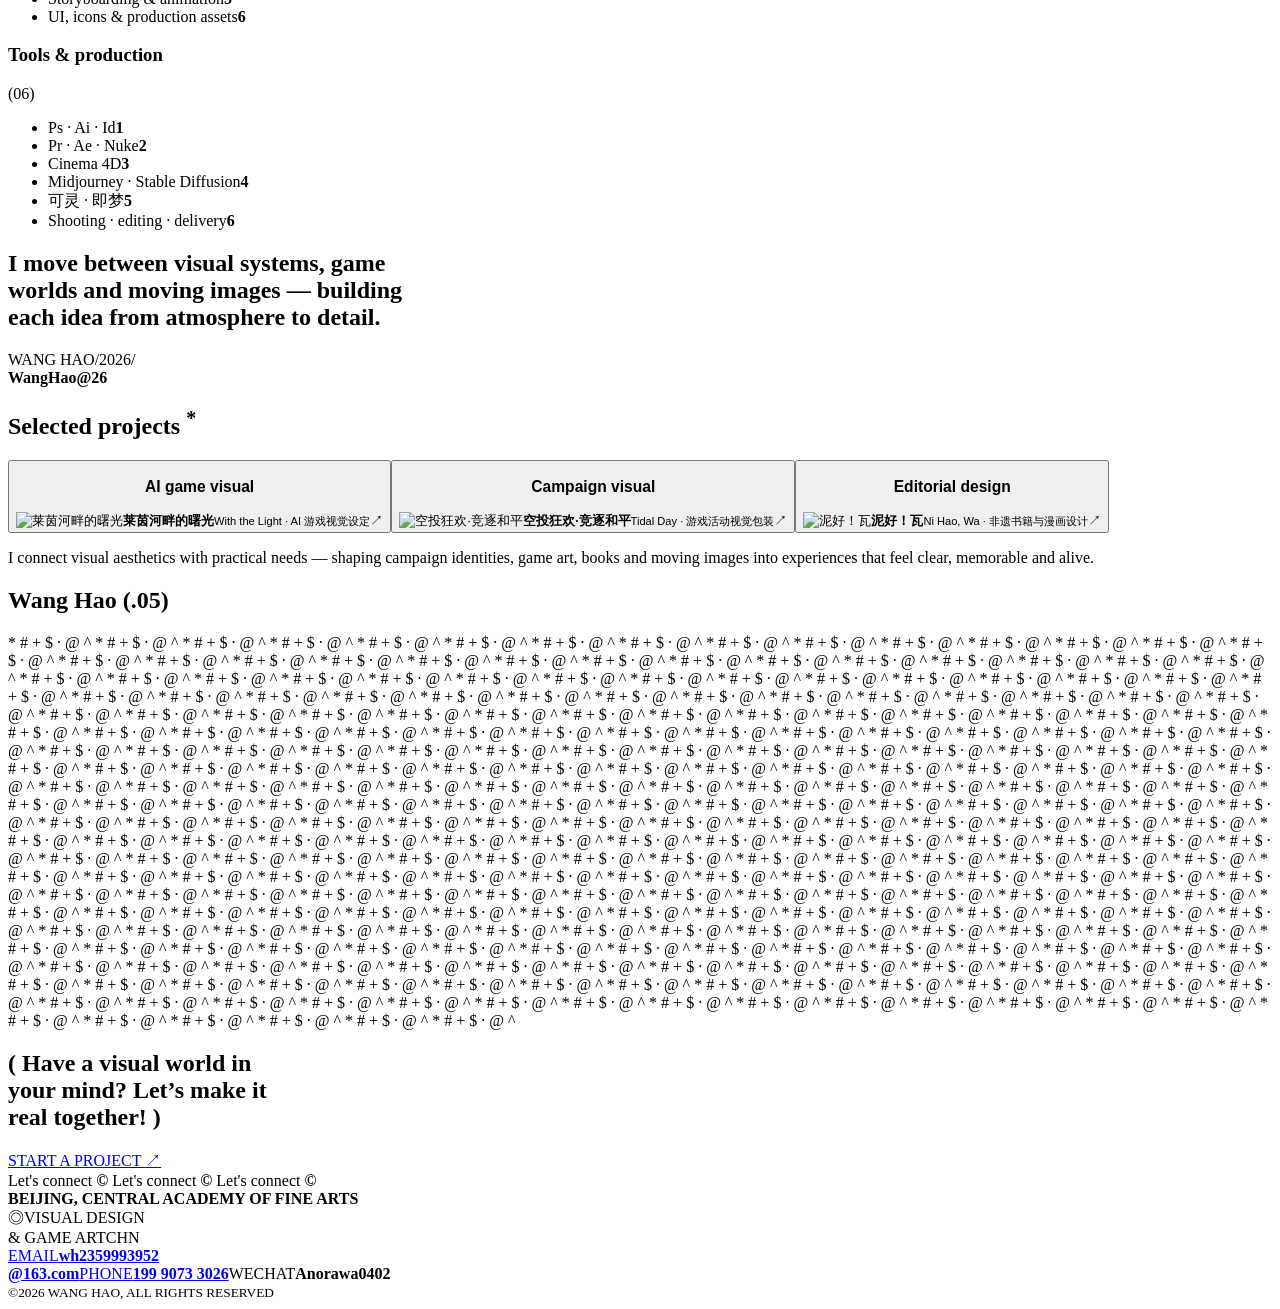
==== commit 565e1711: "Publish Wang Hao portfolio" ====
--- a/portfolio/index.html
+++ b/portfolio/index.html
@@ -1,34 +1 @@
-<!DOCTYPE html><html lang="zh-CN"><head><meta charSet="utf-8"/><meta name="viewport" content="width=device-width, initial-scale=1"/><link rel="preload" as="image" href="/anora-weekly/portfolio/sites/benjamincreative-me-1d8a8f3a/root-8a5edab2/images/rock-hero.png"/><link rel="preload" as="image" href="/anora-weekly/portfolio/sites/benjamincreative-me-1d8a8f3a/root-8a5edab2/wang-hao/wang-hao-portrait-v2.png"/><link rel="preload" as="image" href="/anora-weekly/portfolio/sites/benjamincreative-me-1d8a8f3a/root-8a5edab2/wang-hao/project-with-the-light.jpg"/><link rel="preload" as="image" href="/anora-weekly/portfolio/sites/benjamincreative-me-1d8a8f3a/root-8a5edab2/wang-hao/project-game-for-peace.jpg"/><link rel="preload" as="image" href="/anora-weekly/portfolio/sites/benjamincreative-me-1d8a8f3a/root-8a5edab2/wang-hao/project-ni-hao-wa.jpg"/><link rel="stylesheet" href="/anora-weekly/portfolio/_next/static/chunks/0pabu6ccywnuk.css" data-precedence="next"/><link rel="preload" as="script" fetchPriority="low" href="/anora-weekly/portfolio/_next/static/chunks/0qlfzpo07sqv_.js"/><script src="/anora-weekly/portfolio/_next/static/chunks/10._199urbpqn.js" async=""></script><script src="/anora-weekly/portfolio/_next/static/chunks/06cclqnbyt80n.js" async=""></script><script src="/anora-weekly/portfolio/_next/static/chunks/turbopack-185cl6ht5x7gj.js" async=""></script><script src="/anora-weekly/portfolio/_next/static/chunks/0o-7hx1honk9g.js" async=""></script><script src="/anora-weekly/portfolio/_next/static/chunks/0581vzrnm3sef.js" async=""></script><title>Wang Hao — Visual Designer &amp; Game Concept Artist</title><meta name="description" content="Wang Hao&#x27;s portfolio of visual systems, game art, AIGC, editorial design and motion work."/><script src="/anora-weekly/portfolio/_next/static/chunks/03~yq9q893hmn.js" noModule=""></script></head><body><div hidden=""><!--$--><!--/$--></div><main class="bc-site"><div class="bc-intro is-loading" style="--intro-progress:0" role="status" aria-label="Loading Wang Hao Portfolio 0%"><div class="bc-intro-grain" aria-hidden="true"></div><div class="bc-intro-light" aria-hidden="true"><i></i><i></i></div><div class="bc-intro-topline"><span>WANG HAO® / VISUAL ART</span><span>PORTFOLIO / 2026</span></div><div class="bc-intro-center"><div class="bc-intro-mark"><span class="bc-brand-mark" aria-label="Wang Hao Design"><span class="bc-brand-fold"></span><span class="bc-brand-copy">WANG HAO<br/>DESIGN</span></span></div><div class="bc-intro-word" aria-hidden="true"><span>W</span><span>A</span><span>N</span><span>G</span><span>H</span><span>A</span><span>O</span></div><p>VISUAL DESIGNER  —  GAME ART</p></div><div class="bc-intro-bottomline"><span>INITIALISING VISUAL EXPERIENCE</span><strong>000</strong></div><div class="bc-intro-progress" aria-hidden="true"><i></i></div></div><div class="bc-depth-atmosphere" aria-hidden="true"><i></i><i></i><i></i><i></i><i></i></div><span class="bc-cursor" aria-hidden="true"></span><section id="home" class="bc-hero"><header class="bc-header"><a class="bc-logo-link" href="#home" aria-label="Home"><span class="bc-brand-mark" aria-label="Wang Hao Design"><span class="bc-brand-fold"></span><span class="bc-brand-copy">WANG HAO<br/>DESIGN</span></span></a><nav aria-label="Primary navigation"><a href="#home">Home</a><a href="#about">About *</a><a href="#works">Works //</a><a href="#contact">Let&#x27;s talk ↗</a></nav></header><div class="bc-stars" aria-hidden="true"></div><div class="bc-hero-flow" aria-hidden="true"><i></i><i></i><i></i></div><img class="bc-rock" src="/anora-weekly/portfolio/sites/benjamincreative-me-1d8a8f3a/root-8a5edab2/images/rock-hero.png" alt=""/><figure class="bc-portrait-wrap"><img src="/anora-weekly/portfolio/sites/benjamincreative-me-1d8a8f3a/root-8a5edab2/wang-hao/wang-hao-portrait-v2.png" alt="王好 · Wang Hao"/></figure><div class="bc-hero-copy"><p>(About me)</p><h1 data-reactive-type="true"><span>I’m Wang Hao,</span><br/><span>a Visual Designer &amp;</span><br/><span>Game Concept Artist.</span></h1><span class="bc-hero-name-cn">王好</span><div class="bc-hero-school"><span>CENTRAL ACADEMY OF FINE ARTS</span><span>中央美术学院 · 城市艺术设计专业</span></div></div><div class="bc-hero-meta"><span>/ 2026 /</span><span>Scroll down</span></div><a class="bc-pill-link" href="#contact">START A PROJECT <span>↗</span></a></section><div class="bc-marquee" aria-label="Visual Designer  Game Art  Wang Hao"><div class="bc-marquee-track"><span>Visual Designer  Game Art  Wang Hao<!-- --> <b>©</b> </span><span>Visual Designer  Game Art  Wang Hao<!-- --> <b>©</b> </span><span>Visual Designer  Game Art  Wang Hao<!-- --> <b>©</b> </span></div></div><section id="works" class="bc-works" data-depth-scene="true"><div class="bc-section-pulse" aria-hidden="true"><i></i><i></i><span></span></div><div class="bc-stars" aria-hidden="true"></div><img class="bc-works-rock" src="/anora-weekly/portfolio/sites/benjamincreative-me-1d8a8f3a/root-8a5edab2/images/rock-hero.png" alt=""/><div class="bc-works-heading"><p>(Selected archive)</p><h2 data-reactive-type="true">My Selected<br/>Visual Works</h2><span>(CAFA® — 2026)</span></div><div class="bc-work-list"><button class="bc-work-row" type="button"><span>(<!-- -->01<!-- -->)</span><span class="bc-work-copy"><strong>莱茵河畔的曙光</strong><small>AI 游戏概念设计 · 世界观 / 场景 / 角色</small></span><span>2025</span></button><button class="bc-work-row" type="button"><span>(<!-- -->02<!-- -->)</span><span class="bc-work-copy"><strong>空投狂欢·竞逐和平</strong><small>游戏活动视觉包装 · KV / 字体 / 物料延展</small></span><span>2025</span></button><button class="bc-work-row" type="button"><span>(<!-- -->03<!-- -->)</span><span class="bc-work-copy"><strong>泥好！瓦</strong><small>非遗书籍与漫画 · 调研 / 插画 / 手工装帧</small></span><span>2025</span></button><button class="bc-work-row" type="button"><span>(<!-- -->04<!-- -->)</span><span class="bc-work-copy"><strong>墙上的星星</strong><small>AI 实验动画 · 故事 / 分镜 / 生成影像</small></span><span>2025</span></button><button class="bc-work-row" type="button"><span>(<!-- -->05<!-- -->)</span><span class="bc-work-copy"><strong>纤丝缕尘</strong><small>AI 概念短片 · 纤维 / 粒子 / 抽象叙事</small></span><span>2025</span></button><button class="bc-work-row" type="button"><span>(<!-- -->06<!-- -->)</span><span class="bc-work-copy"><strong>泥好！瓦猫</strong><small>动画分镜设计 · 民俗故事 / 美术设定</small></span><span>2025</span></button><button class="bc-work-row" type="button"><span>(<!-- -->07<!-- -->)</span><span class="bc-work-copy"><strong>《影》/《李米的猜想》</strong><small>电影模拍 · 拍摄 / 剪辑 / 视效</small></span><span>2025</span></button><button class="bc-work-row" type="button"><span>(<!-- -->08<!-- -->)</span><span class="bc-work-copy"><strong>Q Music Ideas《音啾》陪伴 IP 与小组件设计</strong><small>腾讯音乐实习 · 陪伴 IP / 小组件 / 赛事方案</small></span><span>2026</span></button><button class="bc-work-row" type="button"><span>(<!-- -->09<!-- -->)</span><span class="bc-work-copy"><strong>秀场高等级用户 M5/M6 开屏权益视觉设计</strong><small>腾讯音乐实习 · 等级视觉 / 开屏权益 / 多尺寸适配</small></span><span>2026</span></button><button class="bc-work-row" type="button"><span>(<!-- -->10<!-- -->)</span><span class="bc-work-copy"><strong>七夕集卡 IP、卡牌与活动 UI 视觉系统设计</strong><small>腾讯音乐实习 · 角色 / 卡牌 / 活动 UI / 互动组件</small></span><span>2026</span></button><button class="bc-work-row" type="button"><span>(<!-- -->11<!-- -->)</span><span class="bc-work-copy"><strong>七夕「大礼物」叙事分镜与动画视觉设计</strong><small>腾讯音乐实习 · 故事分镜 / 角色场景 / 动效方向</small></span><span>2026</span></button></div><div class="bc-design-manifesto"><i aria-hidden="true"></i><h3 data-reactive-type="true">I turn <em>ideas</em> into visual worlds,<br/>where atmosphere shapes the story,<br/>systems support every detail, and<br/><em>curiosity</em> keeps the work alive.</h3></div></section><section id="about" class="bc-ascii-manifesto" data-depth-scene="true"><div class="bc-section-pulse" aria-hidden="true"><i></i><i></i><span></span></div><div class="bc-ascii-field" aria-hidden="true">$  ^  #  *  ·  @  +  $  ^  @  +  $  ^  #  *  ·  @  +  *  ·  @  +  $  ^  #  *  ·  ^  #  *  ·  @  +  $  ^  #  +  $  ^  #  *  ·  @  +  $  ·  @  +  $  ^  #  *  ·  @  #  *  ·  @  +  $  ^  #  *  $  ^  #  *  ·  @  +  $  ^  @  +  $  ^  #  *  ·  @  +  *  ·  @  +  $  ^  #  *  ·  ^  #  *  ·  @  +  $  ^  #  +  $  ^  #  *  ·  @  +  $
-$  ^  #  *  ·  @  +  $  ^  @  +  $  ^  #  *  ·  @  +  *  ·  @  +  $  ^  #  *  ·  ^  #  *  ·  @  +  $  ^  #  +  $  ^  #  *  ·  @  +  $  ·  @  +  $  ^  #  *  ·  @  #  *  ·  @  +  $  ^  #  *  $  ^  #  *  ·  @  +  $  ^  @  +  $  ^  #  *  ·  @  +  *  ·  @  +  $  ^  #  *  ·  ^  #  *  ·  @  +  $  ^  #  +  $  ^  #  *  ·  @  +  $
-$  ^  #  *  ·  @  +  $  ^  @  +  $  ^  #  *  ·  @  +  *  ·  @  +  $  ^  #  *  ·  ^  #  *  ·  @  +  $  ^  #  +  $  ^  #  *  ·  @  +  $  ·  @  +  $  ^  #  *  ·  @  #  *  ·  @  +  $  ^  #  *  $  ^  #  *  ·  @  +  $  ^  @  +  $  ^  #  *  ·  @  +  *  ·  @  +  $  ^  #  *  ·  ^  #  *  ·  @  +  $  ^  #  +  $  ^  #  *  ·  @  +  $
-$  ^  #  *  ·  @  +  $  ^  @  +  $  ^  #  *  ·  @  +  *  ·  @  +  $  ^  #  *  ·  ^  #  *  ·  @  +  $  ^  #  +  $  ^  #  *  ·  @  +  $  ·  @  +  $  ^  #  *  ·  @  #  *  ·  @  +  $  ^  #  *  $  ^  #  *  ·  @  +  $  ^  @  +  $  ^  #  *  ·  @  +  *  ·  @  +  $  ^  #  *  ·  ^  #  *  ·  @  +  $  ^  #  +  $  ^  #  *  ·  @  +  $
-$  ^  #  *  ·  @  +  $  ^  @  +  $  ^  #  *  ·  @  +  *  ·  @  +  $  ^  #  *  ·  ^  #  *  ·  @  +  $  ^  #  +  $  ^  #  *  ·  @  +  $  ·  @  +  $  ^  #  *  ·  @  #  *  ·  @  +  $  ^  #  *  $  ^  #  *  ·  @  +  $  ^  @  +  $  ^  #  *  ·  @  +  *  ·  @  +  $  ^  #  *  ·  ^  #  *  ·  @  +  $  ^  #  +  $  ^  #  *  ·  @  +  $
-$  ^  #  *  ·  @  +  $  ^  @  +  $  ^  #  *  ·  @  +  *  ·  @  +  $  ^  #  *  ·  ^  #  *  ·  @  +  $  ^  #  +  $  ^  #  *  ·  @  +  $  ·  @  +  $  ^  #  *  ·  @  #  *  ·  @  +  $  ^  #  *  $  ^  #  *  ·  @  +  $  ^  @  +  $  ^  #  *  ·  @  +  *  ·  @  +  $  ^  #  *  ·  ^  #  *  ·  @  +  $  ^  #  +  $  ^  #  *  ·  @  +  $
-$  ^  #  *  ·  @  +  $  ^  @  +  $  ^  #  *  ·  @  +  *  ·  @  +  $  ^  #  *  ·  ^  #  *  ·  @  +  $  ^  #  +  $  ^  #  *  ·  @  +  $  ·  @  +  $  ^  #  *  ·  @  #  *  ·  @  +  $  ^  #  *  $  ^  #  *  ·  @  +  $  ^  @  +  $  ^  #  *  ·  @  +  *  ·  @  +  $  ^  #  *  ·  ^  #  *  ·  @  +  $  ^  #  +  $  ^  #  *  ·  @  +  $
-$  ^  #  *  ·  @  +  $  ^  @  +  $  ^  #  *  ·  @  +  *  ·  @  +  $  ^  #  *  ·  ^  #  *  ·  @  +  $  ^  #  +  $  ^  #  *  ·  @  +  $  ·  @  +  $  ^  #  *  ·  @  #  *  ·  @  +  $  ^  #  *  $  ^  #  *  ·  @  +  $  ^  @  +  $  ^  #  *  ·  @  +  *  ·  @  +  $  ^  #  *  ·  ^  #  *  ·  @  +  $  ^  #  +  $  ^  #  *  ·  @  +  $
-$  ^  #  *  ·  @  +  $  ^  @  +  $  ^  #  *  ·  @  +  *  ·  @  +  $  ^  #  *  ·  ^  #  *  ·  @  +  $  ^  #  +  $  ^  #  *  ·  @  +  $  ·  @  +  $  ^  #  *  ·  @  #  *  ·  @  +  $  ^  #  *  $  ^  #  *  ·  @  +  $  ^  @  +  $  ^  #  *  ·  @  +  *  ·  @  +  $  ^  #  *  ·  ^  #  *  ·  @  +  $  ^  #  +  $  ^  #  *  ·  @  +  $
-$  ^  #  *  ·  @  +  $  ^  @  +  $  ^  #  *  ·  @  +  *  ·  @  +  $  ^  #  *  ·  ^  #  *  ·  @  +  $  ^  #  +  $  ^  #  *  ·  @  +  $  ·  @  +  $  ^  #  *  ·  @  #  *  ·  @  +  $  ^  #  *  $  ^  #  *  ·  @  +  $  ^  @  +  $  ^  #  *  ·  @  +  *  ·  @  +  $  ^  #  *  ·  ^  #  *  ·  @  +  $  ^  #  +  $  ^  #  *  ·  @  +  $
-$  ^  #  *  ·  @  +  $  ^  @  +  $  ^  #  *  ·  @  +  *  ·  @  +  $  ^  #  *  ·  ^  #  *  ·  @  +  $  ^  #  +  $  ^  #  *  ·  @  +  $  ·  @  +  $  ^  #  *  ·  @  #  *  ·  @  +  $  ^  #  *  $  ^  #  *  ·  @  +  $  ^  @  +  $  ^  #  *  ·  @  +  *  ·  @  +  $  ^  #  *  ·  ^  #  *  ·  @  +  $  ^  #  +  $  ^  #  *  ·  @  +  $
-$  ^  #  *  ·  @  +  $  ^  @  +  $  ^  #  *  ·  @  +  *  ·  @  +  $  ^  #  *  ·  ^  #  *  ·  @  +  $  ^  #  +  $  ^  #  *  ·  @  +  $  ·  @  +  $  ^  #  *  ·  @  #  *  ·  @  +  $  ^  #  *  $  ^  #  *  ·  @  +  $  ^  @  +  $  ^  #  *  ·  @  +  *  ·  @  +  $  ^  #  *  ·  ^  #  *  ·  @  +  $  ^  #  +  $  ^  #  *  ·  @  +  $
-$  ^  #  *  ·  @  +  $  ^  @  +  $  ^  #  *  ·  @  +  *  ·  @  +  $  ^  #  *  ·  ^  #  *  ·  @  +  $  ^  #  +  $  ^  #  *  ·  @  +  $  ·  @  +  $  ^  #  *  ·  @  #  *  ·  @  +  $  ^  #  *  $  ^  #  *  ·  @  +  $  ^  @  +  $  ^  #  *  ·  @  +  *  ·  @  +  $  ^  #  *  ·  ^  #  *  ·  @  +  $  ^  #  +  $  ^  #  *  ·  @  +  $
-$  ^  #  *  ·  @  +  $  ^  @  +  $  ^  #  *  ·  @  +  *  ·  @  +  $  ^  #  *  ·  ^  #  *  ·  @  +  $  ^  #  +  $  ^  #  *  ·  @  +  $  ·  @  +  $  ^  #  *  ·  @  #  *  ·  @  +  $  ^  #  *  $  ^  #  *  ·  @  +  $  ^  @  +  $  ^  #  *  ·  @  +  *  ·  @  +  $  ^  #  *  ·  ^  #  *  ·  @  +  $  ^  #  +  $  ^  #  *  ·  @  +  $
-$  ^  #  *  ·  @  +  $  ^  @  +  $  ^  #  *  ·  @  +  *  ·  @  +  $  ^  #  *  ·  ^  #  *  ·  @  +  $  ^  #  +  $  ^  #  *  ·  @  +  $  ·  @  +  $  ^  #  *  ·  @  #  *  ·  @  +  $  ^  #  *  $  ^  #  *  ·  @  +  $  ^  @  +  $  ^  #  *  ·  @  +  *  ·  @  +  $  ^  #  *  ·  ^  #  *  ·  @  +  $  ^  #  +  $  ^  #  *  ·  @  +  $
-$  ^  #  *  ·  @  +  $  ^  @  +  $  ^  #  *  ·  @  +  *  ·  @  +  $  ^  #  *  ·  ^  #  *  ·  @  +  $  ^  #  +  $  ^  #  *  ·  @  +  $  ·  @  +  $  ^  #  *  ·  @  #  *  ·  @  +  $  ^  #  *  $  ^  #  *  ·  @  +  $  ^  @  +  $  ^  #  *  ·  @  +  *  ·  @  +  $  ^  #  *  ·  ^  #  *  ·  @  +  $  ^  #  +  $  ^  #  *  ·  @  +  $
-$  ^  #  *  ·  @  +  $  ^  @  +  $  ^  #  *  ·  @  +  *  ·  @  +  $  ^  #  *  ·  ^  #  *  ·  @  +  $  ^  #  +  $  ^  #  *  ·  @  +  $  ·  @  +  $  ^  #  *  ·  @  #  *  ·  @  +  $  ^  #  *  $  ^  #  *  ·  @  +  $  ^  @  +  $  ^  #  *  ·  @  +  *  ·  @  +  $  ^  #  *  ·  ^  #  *  ·  @  +  $  ^  #  +  $  ^  #  *  ·  @  +  $
-$  ^  #  *  ·  @  +  $  ^  @  +  $  ^  #  *  ·  @  +  *  ·  @  +  $  ^  #  *  ·  ^  #  *  ·  @  +  $  ^  #  +  $  ^  #  *  ·  @  +  $  ·  @  +  $  ^  #  *  ·  @  #  *  ·  @  +  $  ^  #  *  $  ^  #  *  ·  @  +  $  ^  @  +  $  ^  #  *  ·  @  +  *  ·  @  +  $  ^  #  *  ·  ^  #  *  ·  @  +  $  ^  #  +  $  ^  #  *  ·  @  +  $
-$  ^  #  *  ·  @  +  $  ^  @  +  $  ^  #  *  ·  @  +  *  ·  @  +  $  ^  #  *  ·  ^  #  *  ·  @  +  $  ^  #  +  $  ^  #  *  ·  @  +  $  ·  @  +  $  ^  #  *  ·  @  #  *  ·  @  +  $  ^  #  *  $  ^  #  *  ·  @  +  $  ^  @  +  $  ^  #  *  ·  @  +  *  ·  @  +  $  ^  #  *  ·  ^  #  *  ·  @  +  $  ^  #  +  $  ^  #  *  ·  @  +  $
-$  ^  #  *  ·  @  +  $  ^  @  +  $  ^  #  *  ·  @  +  *  ·  @  +  $  ^  #  *  ·  ^  #  *  ·  @  +  $  ^  #  +  $  ^  #  *  ·  @  +  $  ·  @  +  $  ^  #  *  ·  @  #  *  ·  @  +  $  ^  #  *  $  ^  #  *  ·  @  +  $  ^  @  +  $  ^  #  *  ·  @  +  *  ·  @  +  $  ^  #  *  ·  ^  #  *  ·  @  +  $  ^  #  +  $  ^  #  *  ·  @  +  $
-$  ^  #  *  ·  @  +  $  ^  @  +  $  ^  #  *  ·  @  +  *  ·  @  +  $  ^  #  *  ·  ^  #  *  ·  @  +  $  ^  #  +  $  ^  #  *  ·  @  +  $  ·  @  +  $  ^  #  *  ·  @  #  *  ·  @  +  $  ^  #  *  $  ^  #  *  ·  @  +  $  ^  @  +  $  ^  #  *  ·  @  +  *  ·  @  +  $  ^  #  *  ·  ^  #  *  ·  @  +  $  ^  #  +  $  ^  #  *  ·  @  +  $
-$  ^  #  *  ·  @  +  $  ^  @  +  $  ^  #  *  ·  @  +  *  ·  @  +  $  ^  #  *  ·  ^  #  *  ·  @  +  $  ^  #  +  $  ^  #  *  ·  @  +  $  ·  @  +  $  ^  #  *  ·  @  #  *  ·  @  +  $  ^  #  *  $  ^  #  *  ·  @  +  $  ^  @  +  $  ^  #  *  ·  @  +  *  ·  @  +  $  ^  #  *  ·  ^  #  *  ·  @  +  $  ^  #  +  $  ^  #  *  ·  @  +  $
-$  ^  #  *  ·  @  +  $  ^  @  +  $  ^  #  *  ·  @  +  *  ·  @  +  $  ^  #  *  ·  ^  #  *  ·  @  +  $  ^  #  +  $  ^  #  *  ·  @  +  $  ·  @  +  $  ^  #  *  ·  @  #  *  ·  @  +  $  ^  #  *  $  ^  #  *  ·  @  +  $  ^  @  +  $  ^  #  *  ·  @  +  *  ·  @  +  $  ^  #  *  ·  ^  #  *  ·  @  +  $  ^  #  +  $  ^  #  *  ·  @  +  $
-$  ^  #  *  ·  @  +  $  ^  @  +  $  ^  #  *  ·  @  +  *  ·  @  +  $  ^  #  *  ·  ^  #  *  ·  @  +  $  ^  #  +  $  ^  #  *  ·  @  +  $  ·  @  +  $  ^  #  *  ·  @  #  *  ·  @  +  $  ^  #  *  $  ^  #  *  ·  @  +  $  ^  @  +  $  ^  #  *  ·  @  +  *  ·  @  +  $  ^  #  *  ·  ^  #  *  ·  @  +  $  ^  #  +  $  ^  #  *  ·  @  +  $
-$  ^  #  *  ·  @  +  $  ^  @  +  $  ^  #  *  ·  @  +  *  ·  @  +  $  ^  #  *  ·  ^  #  *  ·  @  +  $  ^  #  +  $  ^  #  *  ·  @  +  $  ·  @  +  $  ^  #  *  ·  @  #  *  ·  @  +  $  ^  #  *  $  ^  #  *  ·  @  +  $  ^  @  +  $  ^  #  *  ·  @  +  *  ·  @  +  $  ^  #  *  ·  ^  #  *  ·  @  +  $  ^  #  +  $  ^  #  *  ·  @  +  $
-$  ^  #  *  ·  @  +  $  ^  @  +  $  ^  #  *  ·  @  +  *  ·  @  +  $  ^  #  *  ·  ^  #  *  ·  @  +  $  ^  #  +  $  ^  #  *  ·  @  +  $  ·  @  +  $  ^  #  *  ·  @  #  *  ·  @  +  $  ^  #  *  $  ^  #  *  ·  @  +  $  ^  @  +  $  ^  #  *  ·  @  +  *  ·  @  +  $  ^  #  *  ·  ^  #  *  ·  @  +  $  ^  #  +  $  ^  #  *  ·  @  +  $
-$  ^  #  *  ·  @  +  $  ^  @  +  $  ^  #  *  ·  @  +  *  ·  @  +  $  ^  #  *  ·  ^  #  *  ·  @  +  $  ^  #  +  $  ^  #  *  ·  @  +  $  ·  @  +  $  ^  #  *  ·  @  #  *  ·  @  +  $  ^  #  *  $  ^  #  *  ·  @  +  $  ^  @  +  $  ^  #  *  ·  @  +  *  ·  @  +  $  ^  #  *  ·  ^  #  *  ·  @  +  $  ^  #  +  $  ^  #  *  ·  @  +  $
-$  ^  #  *  ·  @  +  $  ^  @  +  $  ^  #  *  ·  @  +  *  ·  @  +  $  ^  #  *  ·  ^  #  *  ·  @  +  $  ^  #  +  $  ^  #  *  ·  @  +  $  ·  @  +  $  ^  #  *  ·  @  #  *  ·  @  +  $  ^  #  *  $  ^  #  *  ·  @  +  $  ^  @  +  $  ^  #  *  ·  @  +  *  ·  @  +  $  ^  #  *  ·  ^  #  *  ·  @  +  $  ^  #  +  $  ^  #  *  ·  @  +  $
-$  ^  #  *  ·  @  +  $  ^  @  +  $  ^  #  *  ·  @  +  *  ·  @  +  $  ^  #  *  ·  ^  #  *  ·  @  +  $  ^  #  +  $  ^  #  *  ·  @  +  $  ·  @  +  $  ^  #  *  ·  @  #  *  ·  @  +  $  ^  #  *  $  ^  #  *  ·  @  +  $  ^  @  +  $  ^  #  *  ·  @  +  *  ·  @  +  $  ^  #  *  ·  ^  #  *  ·  @  +  $  ^  #  +  $  ^  #  *  ·  @  +  $
-$  ^  #  *  ·  @  +  $  ^  @  +  $  ^  #  *  ·  @  +  *  ·  @  +  $  ^  #  *  ·  ^  #  *  ·  @  +  $  ^  #  +  $  ^  #  *  ·  @  +  $  ·  @  +  $  ^  #  *  ·  @  #  *  ·  @  +  $  ^  #  *  $  ^  #  *  ·  @  +  $  ^  @  +  $  ^  #  *  ·  @  +  *  ·  @  +  $  ^  #  *  ·  ^  #  *  ·  @  +  $  ^  #  +  $  ^  #  *  ·  @  +  $
-$  ^  #  *  ·  @  +  $  ^  @  +  $  ^  #  *  ·  @  +  *  ·  @  +  $  ^  #  *  ·  ^  #  *  ·  @  +  $  ^  #  +  $  ^  #  *  ·  @  +  $  ·  @  +  $  ^  #  *  ·  @  #  *  ·  @  +  $  ^  #  *  $  ^  #  *  ·  @  +  $  ^  @  +  $  ^  #  *  ·  @  +  *  ·  @  +  $  ^  #  *  ·  ^  #  *  ·  @  +  $  ^  #  +  $  ^  #  *  ·  @  +  $
-$  ^  #  *  ·  @  +  $  ^  @  +  $  ^  #  *  ·  @  +  *  ·  @  +  $  ^  #  *  ·  ^  #  *  ·  @  +  $  ^  #  +  $  ^  #  *  ·  @  +  $  ·  @  +  $  ^  #  *  ·  @  #  *  ·  @  +  $  ^  #  *  $  ^  #  *  ·  @  +  $  ^  @  +  $  ^  #  *  ·  @  +  *  ·  @  +  $  ^  #  *  ·  ^  #  *  ·  @  +  $  ^  #  +  $  ^  #  *  ·  @  +  $
-$  ^  #  *  ·  @  +  $  ^  @  +  $  ^  #  *  ·  @  +  *  ·  @  +  $  ^  #  *  ·  ^  #  *  ·  @  +  $  ^  #  +  $  ^  #  *  ·  @  +  $  ·  @  +  $  ^  #  *  ·  @  #  *  ·  @  +  $  ^  #  *  $  ^  #  *  ·  @  +  $  ^  @  +  $  ^  #  *  ·  @  +  *  ·  @  +  $  ^  #  *  ·  ^  #  *  ·  @  +  $  ^  #  +  $  ^  #  *  ·  @  +  $
-$  ^  #  *  ·  @  +  $  ^  @  +  $  ^  #  *  ·  @  +  *  ·  @  +  $  ^  #  *  ·  ^  #  *  ·  @  +  $  ^  #  +  $  ^  #  *  ·  @  +  $  ·  @  +  $  ^  #  *  ·  @  #  *  ·  @  +  $  ^  #  *  $  ^  #  *  ·  @  +  $  ^  @  +  $  ^  #  *  ·  @  +  *  ·  @  +  $  ^  #  *  ·  ^  #  *  ·  @  +  $  ^  #  +  $  ^  #  *  ·  @  +  $</div><h2 data-reactive-type="true">See Further <sup>*</sup><br/>Make Precisely <sup>#</sup><br/>Stay Curious <sup>™</sup></h2></section><section class="bc-skills" data-depth-scene="true"><div class="bc-section-pulse" aria-hidden="true"><i></i><i></i><span></span></div><div class="bc-skills-intro"><h2 data-reactive-type="true">Practice<br/>&amp; skill sets</h2><div class="bc-progress"></div><small>(CAFA — 2023 / PRESENT)</small><p>I study Urban Art Design at the Central Academy of Fine Arts. My practice moves between visual systems, game concept art, editorial work and AI-assisted image making, with internship experience across Tencent Music, Alibaba Lingxi and APEA.</p><span class="bc-ghost-arrow">↗</span></div><div class="bc-skill-groups"><div class="bc-skill-group is-experience"><h3 data-reactive-type="true">Experience</h3><div class="bc-skill-content"><span>(04)</span><ul><li><span class="bc-experience-copy"><strong>Tencent Music Entertainment</strong><small>腾讯音乐娱乐集团 · 设计岗实习生</small></span><time>2026.6 — 至今</time></li><li><span class="bc-experience-copy"><strong>Alibaba Lingxi Games</strong><small>阿里巴巴灵犀互娱 · 游戏原画实习生</small></span><time>2026.1 — 2026.3</time></li><li><span class="bc-experience-copy"><strong>APEA Youth Forum</strong><small>APEA 亚太青年企业家论坛 · 设计岗实习生</small></span><time>2025.7 — 2026.1</time></li><li><span class="bc-experience-copy"><strong>NetEase · Hypergryph · 4399</strong><small>网易互娱 · 鹰角网络 · 广州 4399 · 校园大使</small></span><time>2025.7 — 至今</time></li></ul></div></div><div class="bc-skill-group"><h3 data-reactive-type="true">Visual &amp; game art</h3><div class="bc-skill-content"><span>(06)</span><ul><li><span>Campaign KV &amp; visual systems</span><b>1</b></li><li><span>Game concept &amp; worldbuilding</span><b>2</b></li><li><span>Character / scene design</span><b>3</b></li><li><span>Editorial &amp; book design</span><b>4</b></li><li><span>Storyboarding &amp; animation</span><b>5</b></li><li><span>UI, icons &amp; production assets</span><b>6</b></li></ul></div></div><div class="bc-skill-group"><h3 data-reactive-type="true">Tools &amp; production</h3><div class="bc-skill-content"><span>(06)</span><ul><li><span>Ps · Ai · Id</span><b>1</b></li><li><span>Pr · Ae · Nuke</span><b>2</b></li><li><span>Cinema 4D</span><b>3</b></li><li><span>Midjourney · Stable Diffusion</span><b>4</b></li><li><span>可灵 · 即梦</span><b>5</b></li><li><span>Shooting · editing · delivery</span><b>6</b></li></ul></div></div></div></section><section class="bc-horizontal-showcase"><div class="bc-showcase-sticky"><div class="bc-showcase-track"><article class="bc-statement-panel"><h2 data-reactive-type="true">I move between visual systems, game<br/>worlds and moving images — building<br/>each idea from atmosphere to detail.</h2><span>WANG HAO</span><span>/2026/</span><div class="bc-kinetic-object" aria-hidden="true"><i></i><i></i><i></i><i></i><i></i><i></i></div><strong>WangHao@26</strong></article><article class="bc-services-panel"><h2 data-reactive-type="true">Selected projects <sup>*</sup></h2><div class="bc-service-cards"><button class="bc-service-card" type="button"><h3>AI game visual</h3><span class="bc-service-art is-portfolio"><img src="/anora-weekly/portfolio/sites/benjamincreative-me-1d8a8f3a/root-8a5edab2/wang-hao/project-with-the-light.jpg" alt="莱茵河畔的曙光"/><strong>莱茵河畔的曙光</strong><small>With the Light<!-- --> · <!-- -->AI 游戏视觉设定</small><span>↗</span></span></button><button class="bc-service-card" type="button"><h3>Campaign visual</h3><span class="bc-service-art is-portfolio"><img src="/anora-weekly/portfolio/sites/benjamincreative-me-1d8a8f3a/root-8a5edab2/wang-hao/project-game-for-peace.jpg" alt="空投狂欢·竞逐和平"/><strong>空投狂欢·竞逐和平</strong><small>Tidal Day<!-- --> · <!-- -->游戏活动视觉包装</small><span>↗</span></span></button><button class="bc-service-card" type="button"><h3>Editorial design</h3><span class="bc-service-art is-portfolio"><img src="/anora-weekly/portfolio/sites/benjamincreative-me-1d8a8f3a/root-8a5edab2/wang-hao/project-ni-hao-wa.jpg" alt="泥好！瓦"/><strong>泥好！瓦</strong><small>Ni Hao, Wa<!-- --> · <!-- -->非遗书籍与漫画设计</small><span>↗</span></span></button></div></article><article class="bc-brand-panel"><p>I connect visual aesthetics with practical needs — shaping campaign identities, game art, books and moving images into experiences that feel clear, memorable and alive.</p><div class="bc-kinetic-object is-light" aria-hidden="true"><i></i><i></i><i></i><i></i><i></i><i></i></div><h2 data-reactive-type="true">Wang Hao (.05)</h2></article></div></div></section><footer id="contact" class="bc-contact" data-depth-scene="true"><div class="bc-section-pulse" aria-hidden="true"><i></i><i></i><span></span></div><div class="bc-contact-cta"><div class="bc-ascii-field is-dark" aria-hidden="true">*  #  +  $  ·  @  ^  *  #  +  $  ·  @  ^  *  #  +  $  ·  @  ^  *  #  +  $  ·  @  ^  *  #  +  $  ·  @  ^  *  #  +  $  ·  @  ^  *  #  +  $  ·  @  ^  *  #  +  $  ·  @  ^  *  #  +  $  ·  @  ^  *  #  +  $  ·  @  ^  *  #  +  $  ·  @  ^  *  #  +  $  ·  @  ^  *  #  +  $  ·  @  ^  *  #  +  $  ·  @  ^  *  #  +  $  ·  @  ^  *  #  +  $  ·  @  ^  *  #  +  $  ·  @  ^  *  #  +  $  ·  @  ^  *  #  +  $  ·  @  ^  *  #  +  $  ·  @  ^  *  #  +  $  ·  @  ^  *  #  +  $  ·  @  ^  *  #  +  $  ·  @  ^  *  #  +  $  ·  @  ^  *  #  +  $  ·  @  ^  *  #  +  $  ·  @  ^  *  #  +  $  ·  @  ^  *  #  +  $  ·  @  ^  *  #  +  $  ·  @  ^  *  #  +  $  ·  @  ^  *  #  +  $  ·  @  ^  *  #  +  $  ·  @  ^  *  #  +  $  ·  @  ^  *  #  +  $  ·  @  ^  *  #  +  $  ·  @  ^  *  #  +  $  ·  @  ^  *  #  +  $  ·  @  ^  *  #  +  $  ·  @  ^  *  #  +  $  ·  @  ^  *  #  +  $  ·  @  ^  *  #  +  $  ·  @  ^  *  #  +  $  ·  @  ^  *  #  +  $  ·  @  ^  *  #  +  $  ·  @  ^  *  #  +  $  ·  @  ^  *  #  +  $  ·  @  ^  *  #  +  $  ·  @  ^  *  #  +  $  ·  @  ^  *  #  +  $  ·  @  ^  *  #  +  $  ·  @  ^  *  #  +  $  ·  @  ^  *  #  +  $  ·  @  ^  *  #  +  $  ·  @  ^  *  #  +  $  ·  @  ^  *  #  +  $  ·  @  ^  *  #  +  $  ·  @  ^  *  #  +  $  ·  @  ^  *  #  +  $  ·  @  ^  *  #  +  $  ·  @  ^  *  #  +  $  ·  @  ^  *  #  +  $  ·  @  ^  *  #  +  $  ·  @  ^  *  #  +  $  ·  @  ^  *  #  +  $  ·  @  ^  *  #  +  $  ·  @  ^  *  #  +  $  ·  @  ^  *  #  +  $  ·  @  ^  *  #  +  $  ·  @  ^  *  #  +  $  ·  @  ^  *  #  +  $  ·  @  ^  *  #  +  $  ·  @  ^  *  #  +  $  ·  @  ^  *  #  +  $  ·  @  ^  *  #  +  $  ·  @  ^  *  #  +  $  ·  @  ^  *  #  +  $  ·  @  ^  *  #  +  $  ·  @  ^  *  #  +  $  ·  @  ^  *  #  +  $  ·  @  ^  *  #  +  $  ·  @  ^  *  #  +  $  ·  @  ^  *  #  +  $  ·  @  ^  *  #  +  $  ·  @  ^  *  #  +  $  ·  @  ^  *  #  +  $  ·  @  ^  *  #  +  $  ·  @  ^  *  #  +  $  ·  @  ^  *  #  +  $  ·  @  ^  *  #  +  $  ·  @  ^  *  #  +  $  ·  @  ^  *  #  +  $  ·  @  ^  *  #  +  $  ·  @  ^  *  #  +  $  ·  @  ^  *  #  +  $  ·  @  ^  *  #  +  $  ·  @  ^  *  #  +  $  ·  @  ^  *  #  +  $  ·  @  ^  *  #  +  $  ·  @  ^  *  #  +  $  ·  @  ^  *  #  +  $  ·  @  ^  *  #  +  $  ·  @  ^  *  #  +  $  ·  @  ^  *  #  +  $  ·  @  ^  *  #  +  $  ·  @  ^  *  #  +  $  ·  @  ^  *  #  +  $  ·  @  ^  *  #  +  $  ·  @  ^  *  #  +  $  ·  @  ^  *  #  +  $  ·  @  ^  *  #  +  $  ·  @  ^  *  #  +  $  ·  @  ^  *  #  +  $  ·  @  ^  *  #  +  $  ·  @  ^  *  #  +  $  ·  @  ^  *  #  +  $  ·  @  ^  *  #  +  $  ·  @  ^  *  #  +  $  ·  @  ^  *  #  +  $  ·  @  ^  *  #  +  $  ·  @  ^  *  #  +  $  ·  @  ^  *  #  +  $  ·  @  ^  *  #  +  $  ·  @  ^  *  #  +  $  ·  @  ^  *  #  +  $  ·  @  ^  *  #  +  $  ·  @  ^  *  #  +  $  ·  @  ^  *  #  +  $  ·  @  ^  *  #  +  $  ·  @  ^  *  #  +  $  ·  @  ^  *  #  +  $  ·  @  ^  *  #  +  $  ·  @  ^  *  #  +  $  ·  @  ^  *  #  +  $  ·  @  ^  *  #  +  $  ·  @  ^  *  #  +  $  ·  @  ^  *  #  +  $  ·  @  ^  *  #  +  $  ·  @  ^  *  #  +  $  ·  @  ^  *  #  +  $  ·  @  ^  *  #  +  $  ·  @  ^  *  #  +  $  ·  @  ^  *  #  +  $  ·  @  ^  *  #  +  $  ·  @  ^  *  #  +  $  ·  @  ^  *  #  +  $  ·  @  ^  *  #  +  $  ·  @  ^  *  #  +  $  ·  @  ^  *  #  +  $  ·  @  ^  *  #  +  $  ·  @  ^  *  #  +  $  ·  @  ^  *  #  +  $  ·  @  ^  *  #  +  $  ·  @  ^  *  #  +  $  ·  @  ^  *  #  +  $  ·  @  ^  *  #  +  $  ·  @  ^  *  #  +  $  ·  @  ^  *  #  +  $  ·  @  ^  *  #  +  $  ·  @  ^  *  #  +  $  ·  @  ^  *  #  +  $  ·  @  ^  *  #  +  $  ·  @  ^  *  #  +  $  ·  @  ^  *  #  +  $  ·  @  ^  *  #  +  $  ·  @  ^  *  #  +  $  ·  @  ^  *  #  +  $  ·  @  ^  *  #  +  $  ·  @  ^  *  #  +  $  ·  @  ^  *  #  +  $  ·  @  ^  *  #  +  $  ·  @  ^  *  #  +  $  ·  @  ^  *  #  +  $  ·  @  ^  *  #  +  $  ·  @  ^  *  #  +  $  ·  @  ^  *  #  +  $  ·  @  ^  *  #  +  $  ·  @  ^  *  #  +  $  ·  @  ^  *  #  +  $  ·  @  ^  *  #  +  $  ·  @  ^  *  #  +  $  ·  @  ^  *  #  +  $  ·  @  ^  *  #  +  $  ·  @  ^  *  #  +  $  ·  @  ^  *  #  +  $  ·  @  ^  *  #  +  $  ·  @  ^  *  #  +  $  ·  @  ^  *  #  +  $  ·  @  ^  *  #  +  $  ·  @  ^  *  #  +  $  ·  @  ^  *  #  +  $  ·  @  ^  *  #  +  $  ·  @  ^  *  #  +  $  ·  @  ^  *  #  +  $  ·  @  ^  *  #  +  $  ·  @  ^  *  #  +  $  ·  @  ^  *  #  +  $  ·  @  ^  *  #  +  $  ·  @  ^  *  #  +  $  ·  @  ^  *  #  +  $  ·  @  ^  *  #  +  $  ·  @  ^  *  #  +  $  ·  @  ^  *  #  +  $  ·  @  ^  *  #  +  $  ·  @  ^  *  #  +  $  ·  @  ^  *  #  +  $  ·  @  ^  *  #  +  $  ·  @  ^  *  #  +  $  ·  @  ^  *  #  +  $  ·  @  ^  *  #  +  $  ·  @  ^  *  #  +  $  ·  @  ^  *  #  +  $  ·  @  ^  *  #  +  $  ·  @  ^  *  #  +  $  ·  @  ^  *  #  +  $  ·  @  ^  *  #  +  $  ·  @  ^  *  #  +  $  ·  @  ^  *  #  +  $  ·  @  ^  *  #  +  $  ·  @  ^  *  #  +  $  ·  @  ^  *  #  +  $  ·  @  ^  *  #  +  $  ·  @  ^  *  #  +  $  ·  @  ^  *  #  +  $  ·  @  ^  *  #  +  $  ·  @  ^  *  #  +  $  ·  @  ^  *  #  +  $  ·  @  ^  *  #  +  $  ·  @  ^  *  #  +  $  ·  @  ^  *  #  +  $  ·  @  ^  *  #  +  $  ·  @  ^  *  #  +  $  ·  @  ^  *  #  +  $  ·  @  ^  *  #  +  $  ·  @  ^  *  #  +  $  ·  @  ^  *  #  +  $  ·  @  ^  *  #  +  $  ·  @  ^  *  #  +  $  ·  @  ^  *  #  +  $  ·  @  ^  *  #  +  $  ·  @  ^  *  #  +  $  ·  @  ^  *  #  +  $  ·  @  ^  *  #  +  $  ·  @  ^  *  #  +  $  ·  @  ^  *  #  +  $  ·  @  ^  *  #  +  $  ·  @  ^  *  #  +  $  ·  @  ^  *  #  +  $  ·  @  ^  *  #  +  $  ·  @  ^  *  #  +  $  ·  @  ^  *  #  +  $  ·  @  ^  *  #  +  $  ·  @  ^  *  #  +  $  ·  @  ^  *  #  +  $  ·  @  ^  *  #  +  $  ·  @  ^  *  #  +  $  ·  @  ^  *  #  +  $  ·  @  ^  *  #  +  $  ·  @  ^  *  #  +  $  ·  @  ^  *  #  +  $  ·  @  ^  *  #  +  $  ·  @  ^  *  #  +  $  ·  @  ^  *  #  +  $  ·  @  ^  *  #  +  $  ·  @  ^  *  #  +  $  ·  @  ^  *  #  +  $  ·  @  ^  *  #  +  $  ·  @  ^  *  #  +  $  ·  @  ^  *  #  +  $  ·  @  ^  *  #  +  $  ·  @  ^  *  #  +  $  ·  @  ^  *  #  +  $  ·  @  ^  *  #  +  $  ·  @  ^  *  #  +  $  ·  @  ^  *  #  +  $  ·  @  ^  *  #  +  $  ·  @  ^  *  #  +  $  ·  @  ^  *  #  +  $  ·  @  ^  *  #  +  $  ·  @  ^  *  #  +  $  ·  @  ^  *  #  +  $  ·  @  ^  *  #  +  $  ·  @  ^  *  #  +  $  ·  @  ^  *  #  +  $  ·  @  ^  *  #  +  $  ·  @  ^  *  #  +  $  ·  @  ^  *  #  +  $  ·  @  ^  *  #  +  $  ·  @  ^  *  #  +  $  ·  @  ^  *  #  +  $  ·  @  ^  *  #  +  $  ·  @  ^  *  #  +  $  ·  @  ^  *  #  +  $  ·  @  ^  *  #  +  $  ·  @  ^  *  #  +  $  ·  @  ^  *  #  +  $  ·  @  ^  *  #  +  $  ·  @  ^  *  #  +  $  ·  @  ^  *  #  +  $  ·  @  ^  *  #  +  $  ·  @  ^  *  #  +  $  ·  @  ^  *  #  +  $  ·  @  ^  *  #  +  $  ·  @  ^  *  #  +  $  ·  @  ^  *  #  +  $  ·  @  ^  *  #  +  $  ·  @  ^  *  #  +  $  ·  @  ^  *  #  +  $  ·  @  ^  *  #  +  $  ·  @  ^  *  #  +  $  ·  @  ^  *  #  +  $  ·  @  ^  </div><h2 data-reactive-type="true"><span>(</span> Have a visual world in<br/>your mind? Let’s make it<br/>real together! <span>)</span></h2><a class="bc-pill-link is-centered" href="mailto:wh2359993952@163.com">START A PROJECT <span>↗</span></a></div><div class="bc-marquee" aria-label="Let&#x27;s connect"><div class="bc-marquee-track"><span>Let&#x27;s connect<!-- --> <b>©</b> </span><span>Let&#x27;s connect<!-- --> <b>©</b> </span><span>Let&#x27;s connect<!-- --> <b>©</b> </span></div></div><div class="bc-footer-grid"><div class="bc-location-card"><strong>BEIJING, CENTRAL ACADEMY OF FINE ARTS</strong><div><span>◎</span><span>VISUAL DESIGN<br/>&amp; GAME ART</span><span>CHN</span></div></div><nav class="bc-footer-contacts" aria-label="Contact links"><a href="mailto:wh2359993952@163.com"><span>EMAIL</span><strong>wh2359993952<br/>@163.com</strong></a><a href="tel:+8619990733026"><span>PHONE</span><strong>199 9073 3026</strong></a><span><span>WECHAT</span><strong>Anorawa0402</strong></span></nav><small>©2026 WANG HAO, ALL RIGHTS RESERVED</small></div></footer></main><!--$--><!--/$--><script src="/anora-weekly/portfolio/_next/static/chunks/0qlfzpo07sqv_.js" id="_R_" async=""></script><script>(self.__next_f=self.__next_f||[]).push([0])</script><script>self.__next_f.push([1,"1:\"$Sreact.fragment\"\n2:I[76555,[\"/anora-weekly/portfolio/_next/static/chunks/0o-7hx1honk9g.js\"],\"default\"]\n3:I[76314,[\"/anora-weekly/portfolio/_next/static/chunks/0o-7hx1honk9g.js\"],\"default\"]\n4:I[39282,[\"/anora-weekly/portfolio/_next/static/chunks/0o-7hx1honk9g.js\",\"/anora-weekly/portfolio/_next/static/chunks/0581vzrnm3sef.js\"],\"IntroLoader\"]\n5:I[10724,[\"/anora-weekly/portfolio/_next/static/chunks/0o-7hx1honk9g.js\",\"/anora-weekly/portfolio/_next/static/chunks/0581vzrnm3sef.js\"],\"DepthController\"]\n6:I[58793,[\"/anora-weekly/portfolio/_next/static/chunks/0o-7hx1honk9g.js\",\"/anora-weekly/portfolio/_next/static/chunks/0581vzrnm3sef.js\"],\"CustomCursor\"]\n7:I[34743,[\"/anora-weekly/portfolio/_next/static/chunks/0o-7hx1honk9g.js\",\"/anora-weekly/portfolio/_next/static/chunks/0581vzrnm3sef.js\"],\"Hero\"]\n8:I[14504,[\"/anora-weekly/portfolio/_next/static/chunks/0o-7hx1honk9g.js\",\"/anora-weekly/portfolio/_next/static/chunks/0581vzrnm3sef.js\"],\"WorksManifesto\"]\n11:I[42761,[\"/anora-weekly/portfolio/_next/static/chunks/0o-7hx1honk9g.js\"],\"default\",1]\n:HL[\"/anora-weekly/portfolio/_next/static/chunks/0pabu6ccywnuk.css\",\"style\"]\n9:T2ce3,"])</script><script>self.__next_f.push([1,"$  ^  #  *  ·  @  +  $  ^  @  +  $  ^  #  *  ·  @  +  *  ·  @  +  $  ^  #  *  ·  ^  #  *  ·  @  +  $  ^  #  +  $  ^  #  *  ·  @  +  $  ·  @  +  $  ^  #  *  ·  @  #  *  ·  @  +  $  ^  #  *  $  ^  #  *  ·  @  +  $  ^  @  +  $  ^  #  *  ·  @  +  *  ·  @  +  $  ^  #  *  ·  ^  #  *  ·  @  +  $  ^  #  +  $  ^  #  *  ·  @  +  $\n$  ^  #  *  ·  @  +  $  ^  @  +  $  ^  #  *  ·  @  +  *  ·  @  +  $  ^  #  *  ·  ^  #  *  ·  @  +  $  ^  #  +  $  ^  #  *  ·  @  +  $  ·  @  +  $  ^  #  *  ·  @  #  *  ·  @  +  $  ^  #  *  $  ^  #  *  ·  @  +  $  ^  @  +  $  ^  #  *  ·  @  +  *  ·  @  +  $  ^  #  *  ·  ^  #  *  ·  @  +  $  ^  #  +  $  ^  #  *  ·  @  +  $\n$  ^  #  *  ·  @  +  $  ^  @  +  $  ^  #  *  ·  @  +  *  ·  @  +  $  ^  #  *  ·  ^  #  *  ·  @  +  $  ^  #  +  $  ^  #  *  ·  @  +  $  ·  @  +  $  ^  #  *  ·  @  #  *  ·  @  +  $  ^  #  *  $  ^  #  *  ·  @  +  $  ^  @  +  $  ^  #  *  ·  @  +  *  ·  @  +  $  ^  #  *  ·  ^  #  *  ·  @  +  $  ^  #  +  $  ^  #  *  ·  @  +  $\n$  ^  #  *  ·  @  +  $  ^  @  +  $  ^  #  *  ·  @  +  *  ·  @  +  $  ^  #  *  ·  ^  #  *  ·  @  +  $  ^  #  +  $  ^  #  *  ·  @  +  $  ·  @  +  $  ^  #  *  ·  @  #  *  ·  @  +  $  ^  #  *  $  ^  #  *  ·  @  +  $  ^  @  +  $  ^  #  *  ·  @  +  *  ·  @  +  $  ^  #  *  ·  ^  #  *  ·  @  +  $  ^  #  +  $  ^  #  *  ·  @  +  $\n$  ^  #  *  ·  @  +  $  ^  @  +  $  ^  #  *  ·  @  +  *  ·  @  +  $  ^  #  *  ·  ^  #  *  ·  @  +  $  ^  #  +  $  ^  #  *  ·  @  +  $  ·  @  +  $  ^  #  *  ·  @  #  *  ·  @  +  $  ^  #  *  $  ^  #  *  ·  @  +  $  ^  @  +  $  ^  #  *  ·  @  +  *  ·  @  +  $  ^  #  *  ·  ^  #  *  ·  @  +  $  ^  #  +  $  ^  #  *  ·  @  +  $\n$  ^  #  *  ·  @  +  $  ^  @  +  $  ^  #  *  ·  @  +  *  ·  @  +  $  ^  #  *  ·  ^  #  *  ·  @  +  $  ^  #  +  $  ^  #  *  ·  @  +  $  ·  @  +  $  ^  #  *  ·  @  #  *  ·  @  +  $  ^  #  *  $  ^  #  *  ·  @  +  $  ^  @  +  $  ^  #  *  ·  @  +  *  ·  @  +  $  ^  #  *  ·  ^  #  *  ·  @  +  $  ^  #  +  $  ^  #  *  ·  @  +  $\n$  ^  #  *  ·  @  +  $  ^  @  +  $  ^  #  *  ·  @  +  *  ·  @  +  $  ^  #  *  ·  ^  #  *  ·  @  +  $  ^  #  +  $  ^  #  *  ·  @  +  $  ·  @  +  $  ^  #  *  ·  @  #  *  ·  @  +  $  ^  #  *  $  ^  #  *  ·  @  +  $  ^  @  +  $  ^  #  *  ·  @  +  *  ·  @  +  $  ^  #  *  ·  ^  #  *  ·  @  +  $  ^  #  +  $  ^  #  *  ·  @  +  $\n$  ^  #  *  ·  @  +  $  ^  @  +  $  ^  #  *  ·  @  +  *  ·  @  +  $  ^  #  *  ·  ^  #  *  ·  @  +  $  ^  #  +  $  ^  #  *  ·  @  +  $  ·  @  +  $  ^  #  *  ·  @  #  *  ·  @  +  $  ^  #  *  $  ^  #  *  ·  @  +  $  ^  @  +  $  ^  #  *  ·  @  +  *  ·  @  +  $  ^  #  *  ·  ^  #  *  ·  @  +  $  ^  #  +  $  ^  #  *  ·  @  +  $\n$  ^  #  *  ·  @  +  $  ^  @  +  $  ^  #  *  ·  @  +  *  ·  @  +  $  ^  #  *  ·  ^  #  *  ·  @  +  $  ^  #  +  $  ^  #  *  ·  @  +  $  ·  @  +  $  ^  #  *  ·  @  #  *  ·  @  +  $  ^  #  *  $  ^  #  *  ·  @  +  $  ^  @  +  $  ^  #  *  ·  @  +  *  ·  @  +  $  ^  #  *  ·  ^  #  *  ·  @  +  $  ^  #  +  $  ^  #  *  ·  @  +  $\n$  ^  #  *  ·  @  +  $  ^  @  +  $  ^  #  *  ·  @  +  *  ·  @  +  $  ^  #  *  ·  ^  #  *  ·  @  +  $  ^  #  +  $  ^  #  *  ·  @  +  $  ·  @  +  $  ^  #  *  ·  @  #  *  ·  @  +  $  ^  #  *  $  ^  #  *  ·  @  +  $  ^  @  +  $  ^  #  *  ·  @  +  *  ·  @  +  $  ^  #  *  ·  ^  #  *  ·  @  +  $  ^  #  +  $  ^  #  *  ·  @  +  $\n$  ^  #  *  ·  @  +  $  ^  @  +  $  ^  #  *  ·  @  +  *  ·  @  +  $  ^  #  *  ·  ^  #  *  ·  @  +  $  ^  #  +  $  ^  #  *  ·  @  +  $  ·  @  +  $  ^  #  *  ·  @  #  *  ·  @  +  $  ^  #  *  $  ^  #  *  ·  @  +  $  ^  @  +  $  ^  #  *  ·  @  +  *  ·  @  +  $  ^  #  *  ·  ^  #  *  ·  @  +  $  ^  #  +  $  ^  #  *  ·  @  +  $\n$  ^  #  *  ·  @  +  $  ^  @  +  $  ^  #  *  ·  @  +  *  ·  @  +  $  ^  #  *  ·  ^  #  *  ·  @  +  $  ^  #  +  $  ^  #  *  ·  @  +  $  ·  @  +  $  ^  #  *  ·  @  #  *  ·  @  +  $  ^  #  *  $  ^  #  *  ·  @  +  $  ^  @  +  $  ^  #  *  ·  @  +  *  ·  @  +  $  ^  #  *  ·  ^  #  *  ·  @  +  $  ^  #  +  $  ^  #  *  ·  @  +  $\n$  ^  #  *  ·  @  +  $  ^  @  +  $  ^  #  *  ·  @  +  *  ·  @  +  $  ^  #  *  ·  ^  #  *  ·  @  +  $  ^  #  +  $  ^  #  *  ·  @  +  $  ·  @  +  $  ^  #  *  ·  @  #  *  ·  @  +  $  ^  #  *  $  ^  #  *  ·  @  +  $  ^  @  +  $  ^  #  *  ·  @  +  *  ·  @  +  $  ^  #  *  ·  ^  #  *  ·  @  +  $  ^  #  +  $  ^  #  *  ·  @  +  $\n$  ^  #  *  ·  @  +  $  ^  @  +  $  ^  #  *  ·  @  +  *  ·  @  +  $  ^  #  *  ·  ^  #  *  ·  @  +  $  ^  #  +  $  ^  #  *  ·  @  +  $  ·  @  +  $  ^  #  *  ·  @  #  *  ·  @  +  $  ^  #  *  $  ^  #  *  ·  @  +  $  ^  @  +  $  ^  #  *  ·  @  +  *  ·  @  +  $  ^  #  *  ·  ^  #  *  ·  @  +  $  ^  #  +  $  ^  #  *  ·  @  +  $\n$  ^  #  *  ·  @  +  $  ^  @  +  $  ^  #  *  ·  @  +  *  ·  @  +  $  ^  #  *  ·  ^  #  *  ·  @  +  $  ^  #  +  $  ^  #  *  ·  @  +  $  ·  @  +  $  ^  #  *  ·  @  #  *  ·  @  +  $  ^  #  *  $  ^  #  *  ·  @  +  $  ^  @  +  $  ^  #  *  ·  @  +  *  ·  @  +  $  ^  #  *  ·  ^  #  *  ·  @  +  $  ^  #  +  $  ^  #  *  ·  @  +  $\n$  ^  #  *  ·  @  +  $  ^  @  +  $  ^  #  *  ·  @  +  *  ·  @  +  $  ^  #  *  ·  ^  #  *  ·  @  +  $  ^  #  +  $  ^  #  *  ·  @  +  $  ·  @  +  $  ^  #  *  ·  @  #  *  ·  @  +  $  ^  #  *  $  ^  #  *  ·  @  +  $  ^  @  +  $  ^  #  *  ·  @  +  *  ·  @  +  $  ^  #  *  ·  ^  #  *  ·  @  +  $  ^  #  +  $  ^  #  *  ·  @  +  $\n$  ^  #  *  ·  @  +  $  ^  @  +  $  ^  #  *  ·  @  +  *  ·  @  +  $  ^  #  *  ·  ^  #  *  ·  @  +  $  ^  #  +  $  ^  #  *  ·  @  +  $  ·  @  +  $  ^  #  *  ·  @  #  *  ·  @  +  $  ^  #  *  $  ^  #  *  ·  @  +  $  ^  @  +  $  ^  #  *  ·  @  +  *  ·  @  +  $  ^  #  *  ·  ^  #  *  ·  @  +  $  ^  #  +  $  ^  #  *  ·  @  +  $\n$  ^  #  *  ·  @  +  $  ^  @  +  $  ^  #  *  ·  @  +  *  ·  @  +  $  ^  #  *  ·  ^  #  *  ·  @  +  $  ^  #  +  $  ^  #  *  ·  @  +  $  ·  @  +  $  ^  #  *  ·  @  #  *  ·  @  +  $  ^  #  *  $  ^  #  *  ·  @  +  $  ^  @  +  $  ^  #  *  ·  @  +  *  ·  @  +  $  ^  #  *  ·  ^  #  *  ·  @  +  $  ^  #  +  $  ^  #  *  ·  @  +  $\n$  ^  #  *  ·  @  +  $  ^  @  +  $  ^  #  *  ·  @  +  *  ·  @  +  $  ^  #  *  ·  ^  #  *  ·  @  +  $  ^  #  +  $  ^  #  *  ·  @  +  $  ·  @  +  $  ^  #  *  ·  @  #  *  ·  @  +  $  ^  #  *  $  ^  #  *  ·  @  +  $  ^  @  +  $  ^  #  *  ·  @  +  *  ·  @  +  $  ^  #  *  ·  ^  #  *  ·  @  +  $  ^  #  +  $  ^  #  *  ·  @  +  $\n$  ^  #  *  ·  @  +  $  ^  @  +  $  ^  #  *  ·  @  +  *  ·  @  +  $  ^  #  *  ·  ^  #  *  ·  @  +  $  ^  #  +  $  ^  #  *  ·  @  +  $  ·  @  +  $  ^  #  *  ·  @  #  *  ·  @  +  $  ^  #  *  $  ^  #  *  ·  @  +  $  ^  @  +  $  ^  #  *  ·  @  +  *  ·  @  +  $  ^  #  *  ·  ^  #  *  ·  @  +  $  ^  #  +  $  ^  #  *  ·  @  +  $\n$  ^  #  *  ·  @  +  $  ^  @  +  $  ^  #  *  ·  @  +  *  ·  @  +  $  ^  #  *  ·  ^  #  *  ·  @  +  $  ^  #  +  $  ^  #  *  ·  @  +  $  ·  @  +  $  ^  #  *  ·  @  #  *  ·  @  +  $  ^  #  *  $  ^  #  *  ·  @  +  $  ^  @  +  $  ^  #  *  ·  @  +  *  ·  @  +  $  ^  #  *  ·  ^  #  *  ·  @  +  $  ^  #  +  $  ^  #  *  ·  @  +  $\n$  ^  #  *  ·  @  +  $  ^  @  +  $  ^  #  *  ·  @  +  *  ·  @  +  $  ^  #  *  ·  ^  #  *  ·  @  +  $  ^  #  +  $  ^  #  *  ·  @  +  $  ·  @  +  $  ^  #  *  ·  @  #  *  ·  @  +  $  ^  #  *  $  ^  #  *  ·  @  +  $  ^  @  +  $  ^  #  *  ·  @  +  *  ·  @  +  $  ^  #  *  ·  ^  #  *  ·  @  +  $  ^  #  +  $  ^  #  *  ·  @  +  $\n$  ^  #  *  ·  @  +  $  ^  @  +  $  ^  #  *  ·  @  +  *  ·  @  +  $  ^  #  *  ·  ^  #  *  ·  @  +  $  ^  #  +  $  ^  #  *  ·  @  +  $  ·  @  +  $  ^  #  *  ·  @  #  *  ·  @  +  $  ^  #  *  $  ^  #  *  ·  @  +  $  ^  @  +  $  ^  #  *  ·  @  +  *  ·  @  +  $  ^  #  *  ·  ^  #  *  ·  @  +  $  ^  #  +  $  ^  #  *  ·  @  +  $\n$  ^  #  *  ·  @  +  $  ^  @  +  $  ^  #  *  ·  @  +  *  ·  @  +  $  ^  #  *  ·  ^  #  *  ·  @  +  $  ^  #  +  $  ^  #  *  ·  @  +  $  ·  @  +  $  ^  #  *  ·  @  #  *  ·  @  +  $  ^  #  *  $  ^  #  *  ·  @  +  $  ^  @  +  $  ^  #  *  ·  @  +  *  ·  @  +  $  ^  #  *  ·  ^  #  *  ·  @  +  $  ^  #  +  $  ^  #  *  ·  @  +  $\n$  ^  #  *  ·  @  +  $  ^  @  +  $  ^  #  *  ·  @  +  *  ·  @  +  $  ^  #  *  ·  ^  #  *  ·  @  +  $  ^  #  +  $  ^  #  *  ·  @  +  $  ·  @  +  $  ^  #  *  ·  @  #  *  ·  @  +  $  ^  #  *  $  ^  #  *  ·  @  +  $  ^  @  +  $  ^  #  *  ·  @  +  *  ·  @  +  $  ^  #  *  ·  ^  #  *  ·  @  +  $  ^  #  +  $  ^  #  *  ·  @  +  $\n$  ^  #  *  ·  @  +  $  ^  @  +  $  ^  #  *  ·  @  +  *  ·  @  +  $  ^  #  *  ·  ^  #  *  ·  @  +  $  ^  #  +  $  ^  #  *  ·  @  +  $  ·  @  +  $  ^  #  *  ·  @  #  *  ·  @  +  $  ^  #  *  $  ^  #  *  ·  @  +  $  ^  @  +  $  ^  #  *  ·  @  +  *  ·  @  +  $  ^  #  *  ·  ^  #  *  ·  @  +  $  ^  #  +  $  ^  #  *  ·  @  +  $\n$  ^  #  *  ·  @  +  $  ^  @  +  $  ^  #  *  ·  @  +  *  ·  @  +  $  ^  #  *  ·  ^  #  *  ·  @  +  $  ^  #  +  $  ^  #  *  ·  @  +  $  ·  @  +  $  ^  #  *  ·  @  #  *  ·  @  +  $  ^  #  *  $  ^  #  *  ·  @  +  $  ^  @  +  $  ^  #  *  ·  @  +  *  ·  @  +  $  ^  #  *  ·  ^  #  *  ·  @  +  $  ^  #  +  $  ^  #  *  ·  @  +  $\n$  ^  #  *  ·  @  +  $  ^  @  +  $  ^  #  *  ·  @  +  *  ·  @  +  $  ^  #  *  ·  ^  #  *  ·  @  +  $  ^  #  +  $  ^  #  *  ·  @  +  $  ·  @  +  $  ^  #  *  ·  @  #  *  ·  @  +  $  ^  #  *  $  ^  #  *  ·  @  +  $  ^  @  +  $  ^  #  *  ·  @  +  *  ·  @  +  $  ^  #  *  ·  ^  #  *  ·  @  +  $  ^  #  +  $  ^  #  *  ·  @  +  $\n$  ^  #  *  ·  @  +  $  ^  @  +  $  ^  #  *  ·  @  +  *  ·  @  +  $  ^  #  *  ·  ^  #  *  ·  @  +  $  ^  #  +  $  ^  #  *  ·  @  +  $  ·  @  +  $  ^  #  *  ·  @  #  *  ·  @  +  $  ^  #  *  $  ^  #  *  ·  @  +  $  ^  @  +  $  ^  #  *  ·  @  +  *  ·  @  +  $  ^  #  *  ·  ^  #  *  ·  @  +  $  ^  #  +  $  ^  #  *  ·  @  +  $\n$  ^  #  *  ·  @  +  $  ^  @  +  $  ^  #  *  ·  @  +  *  ·  @  +  $  ^  #  *  ·  ^  #  *  ·  @  +  $  ^  #  +  $  ^  #  *  ·  @  +  $  ·  @  +  $  ^  #  *  ·  @  #  *  ·  @  +  $  ^  #  *  $  ^  #  *  ·  @  +  $  ^  @  +  $  ^  #  *  ·  @  +  *  ·  @  +  $  ^  #  *  ·  ^  #  *  ·  @  +  $  ^  #  +  $  ^  #  *  ·  @  +  $\n$  ^  #  *  ·  @  +  $  ^  @  +  $  ^  #  *  ·  @  +  *  ·  @  +  $  ^  #  *  ·  ^  #  *  ·  @  +  $  ^  #  +  $  ^  #  *  ·  @  +  $  ·  @  +  $  ^  #  *  ·  @  #  *  ·  @  +  $  ^  #  *  $  ^  #  *  ·  @  +  $  ^  @  +  $  ^  #  *  ·  @  +  *  ·  @  +  $  ^  #  *  ·  ^  #  *  ·  @  +  $  ^  #  +  $  ^  #  *  ·  @  +  $\n$  ^  #  *  ·  @  +  $  ^  @  +  $  ^  #  *  ·  @  +  *  ·  @  +  $  ^  #  *  ·  ^  #  *  ·  @  +  $  ^  #  +  $  ^  #  *  ·  @  +  $  ·  @  +  $  ^  #  *  ·  @  #  *  ·  @  +  $  ^  #  *  $  ^  #  *  ·  @  +  $  ^  @  +  $  ^  #  *  ·  @  +  *  ·  @  +  $  ^  #  *  ·  ^  #  *  ·  @  +  $  ^  #  +  $  ^  #  *  ·  @  +  $\n$  ^  #  *  ·  @  +  $  ^  @  +  $  ^  #  *  ·  @  +  *  ·  @  +  $  ^  #  *  ·  ^  #  *  ·  @  +  $  ^  #  +  $  ^  #  *  ·  @  +  $  ·  @  +  $  ^  #  *  ·  @  #  *  ·  @  +  $  ^  #  *  $  ^  #  *  ·  @  +  $  ^  @  +  $  ^  #  *  ·  @  +  *  ·  @  +  $  ^  #  *  ·  ^  #  *  ·  @  +  $  ^  #  +  $  ^  #  *  ·  @  +  $\n$  ^  #  *  ·  @  +  $  ^  @  +  $  ^  #  *  ·  @  +  *  ·  @  +  $  ^  #  *  ·  ^  #  *  ·  @  +  $  ^  #  +  $  ^  #  *  ·  @  +  $  ·  @  +  $  ^  #  *  ·  @  #  *  ·  @  +  $  ^  #  *  $  ^  #  *  ·  @  +  $  ^  @  +  $  ^  #  *  ·  @  +  *  ·  @  +  $  ^  #  *  ·  ^  #  *  ·  @  +  $  ^  #  +  $  ^  #  *  ·  @  +  $"])</script><script>self.__next_f.push([1,"0:{\"P\":null,\"c\":[\"\",\"\"],\"q\":\"\",\"i\":false,\"f\":[[[\"\",{\"children\":[\"__PAGE__\",{}]},\"$undefined\",\"$undefined\",16],[[\"$\",\"$1\",\"c\",{\"children\":[[[\"$\",\"link\",\"0\",{\"rel\":\"stylesheet\",\"href\":\"/anora-weekly/portfolio/_next/static/chunks/0pabu6ccywnuk.css\",\"precedence\":\"next\",\"crossOrigin\":\"$undefined\",\"nonce\":\"$undefined\"}],[\"$\",\"script\",\"script-0\",{\"src\":\"/anora-weekly/portfolio/_next/static/chunks/0o-7hx1honk9g.js\",\"async\":true,\"nonce\":\"$undefined\"}]],[\"$\",\"html\",null,{\"lang\":\"zh-CN\",\"children\":[\"$\",\"body\",null,{\"children\":[\"$\",\"$L2\",null,{\"parallelRouterKey\":\"children\",\"error\":\"$undefined\",\"errorStyles\":\"$undefined\",\"errorScripts\":\"$undefined\",\"template\":[\"$\",\"$L3\",null,{}],\"templateStyles\":\"$undefined\",\"templateScripts\":\"$undefined\",\"notFound\":[[[\"$\",\"title\",null,{\"children\":\"404: This page could not be found.\"}],[\"$\",\"div\",null,{\"style\":{\"fontFamily\":\"system-ui,\\\"Segoe UI\\\",Roboto,Helvetica,Arial,sans-serif,\\\"Apple Color Emoji\\\",\\\"Segoe UI Emoji\\\"\",\"height\":\"100vh\",\"textAlign\":\"center\",\"display\":\"flex\",\"flexDirection\":\"column\",\"alignItems\":\"center\",\"justifyContent\":\"center\"},\"children\":[\"$\",\"div\",null,{\"children\":[[\"$\",\"style\",null,{\"dangerouslySetInnerHTML\":{\"__html\":\"body{color:#000;background:#fff;margin:0}.next-error-h1{border-right:1px solid rgba(0,0,0,.3)}@media (prefers-color-scheme:dark){body{color:#fff;background:#000}.next-error-h1{border-right:1px solid rgba(255,255,255,.3)}}\"}}],[\"$\",\"h1\",null,{\"className\":\"next-error-h1\",\"style\":{\"display\":\"inline-block\",\"margin\":\"0 20px 0 0\",\"padding\":\"0 23px 0 0\",\"fontSize\":24,\"fontWeight\":500,\"verticalAlign\":\"top\",\"lineHeight\":\"49px\"},\"children\":404}],[\"$\",\"div\",null,{\"style\":{\"display\":\"inline-block\"},\"children\":[\"$\",\"h2\",null,{\"style\":{\"fontSize\":14,\"fontWeight\":400,\"lineHeight\":\"49px\",\"margin\":0},\"children\":\"This page could not be found.\"}]}]]}]}]],[]],\"forbidden\":\"$undefined\",\"unauthorized\":\"$undefined\"}]}]}]]}],{\"children\":[[\"$\",\"$1\",\"c\",{\"children\":[[\"$\",\"main\",null,{\"className\":\"bc-site\",\"children\":[[\"$\",\"$L4\",null,{}],[\"$\",\"$L5\",null,{}],[\"$\",\"$L6\",null,{}],[\"$\",\"$L7\",null,{}],[\"$\",\"div\",null,{\"className\":\"bc-marquee\",\"aria-label\":\"Visual Designer  Game Art  Wang Hao\",\"children\":[\"$\",\"div\",null,{\"className\":\"bc-marquee-track\",\"children\":[[\"$\",\"span\",null,{\"children\":[\"Visual Designer  Game Art  Wang Hao\",\" \",[\"$\",\"b\",null,{\"children\":\"©\"}],\" \"]}],[\"$\",\"span\",null,{\"children\":[\"Visual Designer  Game Art  Wang Hao\",\" \",[\"$\",\"b\",null,{\"children\":\"©\"}],\" \"]}],[\"$\",\"span\",null,{\"children\":[\"Visual Designer  Game Art  Wang Hao\",\" \",[\"$\",\"b\",null,{\"children\":\"©\"}],\" \"]}]]}]}],[\"$\",\"$L8\",null,{}],[\"$\",\"section\",null,{\"id\":\"about\",\"className\":\"bc-ascii-manifesto\",\"data-depth-scene\":true,\"children\":[[\"$\",\"div\",null,{\"className\":\"bc-section-pulse\",\"aria-hidden\":\"true\",\"children\":[[\"$\",\"i\",null,{}],[\"$\",\"i\",null,{}],[\"$\",\"span\",null,{}]]}],[\"$\",\"div\",null,{\"className\":\"bc-ascii-field\",\"aria-hidden\":\"true\",\"children\":\"$9\"}],\"$La\"]}],\"$Lb\",\"$Lc\",\"$Ld\"]}],[\"$Le\"],\"$Lf\"]}],{},null,false,null]},null,false,null],\"$L10\",false]],\"m\":\"$undefined\",\"G\":[\"$11\",[\"$L12\"]],\"S\":true,\"h\":null,\"s\":\"$undefined\",\"l\":\"$undefined\",\"p\":\"$undefined\",\"d\":\"$undefined\",\"b\":\"8Fk5vqZO1yM6FcTGXDCyF\"}\n"])</script><script>self.__next_f.push([1,"13:I[6932,[\"/anora-weekly/portfolio/_next/static/chunks/0o-7hx1honk9g.js\",\"/anora-weekly/portfolio/_next/static/chunks/0581vzrnm3sef.js\"],\"HorizontalShowcase\"]\n19:I[99674,[\"/anora-weekly/portfolio/_next/static/chunks/0o-7hx1honk9g.js\"],\"OutletBoundary\"]\n1a:\"$Sreact.suspense\"\n1c:I[99674,[\"/anora-weekly/portfolio/_next/static/chunks/0o-7hx1honk9g.js\"],\"ViewportBoundary\"]\n1e:I[99674,[\"/anora-weekly/portfolio/_next/static/chunks/0o-7hx1honk9g.js\"],\"MetadataBoundary\"]\na:[\"$\",\"h2\",null,{\"data-reactive-type\":true,\"children\":[\"See Further \",[\"$\",\"sup\",null,{\"children\":\"*\"}],[\"$\",\"br\",null,{}],\"Make Precisely \",[\"$\",\"sup\",null,{\"children\":\"#\"}],[\"$\",\"br\",null,{}],\"Stay Curious \",[\"$\",\"sup\",null,{\"children\":\"™\"}]]}]\n"])</script><script>self.__next_f.push([1,"b:[\"$\",\"section\",null,{\"className\":\"bc-skills\",\"data-depth-scene\":true,\"children\":[[\"$\",\"div\",null,{\"className\":\"bc-section-pulse\",\"aria-hidden\":\"true\",\"children\":[[\"$\",\"i\",null,{}],[\"$\",\"i\",null,{}],[\"$\",\"span\",null,{}]]}],[\"$\",\"div\",null,{\"className\":\"bc-skills-intro\",\"children\":[[\"$\",\"h2\",null,{\"data-reactive-type\":true,\"children\":[\"Practice\",[\"$\",\"br\",null,{}],\"\u0026 skill sets\"]}],[\"$\",\"div\",null,{\"className\":\"bc-progress\"}],[\"$\",\"small\",null,{\"children\":\"(CAFA — 2023 / PRESENT)\"}],[\"$\",\"p\",null,{\"children\":\"I study Urban Art Design at the Central Academy of Fine Arts. My practice moves between visual systems, game concept art, editorial work and AI-assisted image making, with internship experience across Tencent Music, Alibaba Lingxi and APEA.\"}],[\"$\",\"span\",null,{\"className\":\"bc-ghost-arrow\",\"children\":\"↗\"}]]}],[\"$\",\"div\",null,{\"className\":\"bc-skill-groups\",\"children\":[[\"$\",\"div\",\"Experience\",{\"className\":\"bc-skill-group is-experience\",\"children\":[[\"$\",\"h3\",null,{\"data-reactive-type\":true,\"children\":\"Experience\"}],[\"$\",\"div\",null,{\"className\":\"bc-skill-content\",\"children\":[[\"$\",\"span\",null,{\"children\":\"(04)\"}],[\"$\",\"ul\",null,{\"children\":[[\"$\",\"li\",\"Tencent Music Entertainment\",{\"children\":[[\"$\",\"span\",null,{\"className\":\"bc-experience-copy\",\"children\":[[\"$\",\"strong\",null,{\"children\":\"Tencent Music Entertainment\"}],[\"$\",\"small\",null,{\"children\":\"腾讯音乐娱乐集团 · 设计岗实习生\"}]]}],[\"$\",\"time\",null,{\"children\":\"2026.6 — 至今\"}]]}],[\"$\",\"li\",\"Alibaba Lingxi Games\",{\"children\":[[\"$\",\"span\",null,{\"className\":\"bc-experience-copy\",\"children\":[[\"$\",\"strong\",null,{\"children\":\"Alibaba Lingxi Games\"}],[\"$\",\"small\",null,{\"children\":\"阿里巴巴灵犀互娱 · 游戏原画实习生\"}]]}],[\"$\",\"time\",null,{\"children\":\"2026.1 — 2026.3\"}]]}],[\"$\",\"li\",\"APEA Youth Forum\",{\"children\":[[\"$\",\"span\",null,{\"className\":\"bc-experience-copy\",\"children\":[[\"$\",\"strong\",null,{\"children\":\"APEA Youth Forum\"}],[\"$\",\"small\",null,{\"children\":\"APEA 亚太青年企业家论坛 · 设计岗实习生\"}]]}],[\"$\",\"time\",null,{\"children\":\"2025.7 — 2026.1\"}]]}],[\"$\",\"li\",\"NetEase · Hypergryph · 4399\",{\"children\":[[\"$\",\"span\",null,{\"className\":\"bc-experience-copy\",\"children\":[[\"$\",\"strong\",null,{\"children\":\"NetEase · Hypergryph · 4399\"}],[\"$\",\"small\",null,{\"children\":\"网易互娱 · 鹰角网络 · 广州 4399 · 校园大使\"}]]}],[\"$\",\"time\",null,{\"children\":\"2025.7 — 至今\"}]]}]]}]]}]]}],[\"$\",\"div\",\"Visual \u0026 game art\",{\"className\":\"bc-skill-group\",\"children\":[[\"$\",\"h3\",null,{\"data-reactive-type\":true,\"children\":\"Visual \u0026 game art\"}],[\"$\",\"div\",null,{\"className\":\"bc-skill-content\",\"children\":[[\"$\",\"span\",null,{\"children\":\"(06)\"}],[\"$\",\"ul\",null,{\"children\":[[\"$\",\"li\",\"Campaign KV \u0026 visual systems\",{\"children\":[[\"$\",\"span\",null,{\"children\":\"Campaign KV \u0026 visual systems\"}],[\"$\",\"b\",null,{\"children\":1}]]}],[\"$\",\"li\",\"Game concept \u0026 worldbuilding\",{\"children\":[[\"$\",\"span\",null,{\"children\":\"Game concept \u0026 worldbuilding\"}],[\"$\",\"b\",null,{\"children\":2}]]}],[\"$\",\"li\",\"Character / scene design\",{\"children\":[[\"$\",\"span\",null,{\"children\":\"Character / scene design\"}],[\"$\",\"b\",null,{\"children\":3}]]}],[\"$\",\"li\",\"Editorial \u0026 book design\",{\"children\":[[\"$\",\"span\",null,{\"children\":\"Editorial \u0026 book design\"}],[\"$\",\"b\",null,{\"children\":4}]]}],[\"$\",\"li\",\"Storyboarding \u0026 animation\",{\"children\":[[\"$\",\"span\",null,{\"children\":\"Storyboarding \u0026 animation\"}],[\"$\",\"b\",null,{\"children\":5}]]}],[\"$\",\"li\",\"UI, icons \u0026 production assets\",{\"children\":[[\"$\",\"span\",null,{\"children\":\"UI, icons \u0026 production assets\"}],[\"$\",\"b\",null,{\"children\":6}]]}]]}]]}]]}],[\"$\",\"div\",\"Tools \u0026 production\",{\"className\":\"bc-skill-group\",\"children\":[[\"$\",\"h3\",null,{\"data-reactive-type\":true,\"children\":\"Tools \u0026 production\"}],[\"$\",\"div\",null,{\"className\":\"bc-skill-content\",\"children\":[[\"$\",\"span\",null,{\"children\":\"(06)\"}],[\"$\",\"ul\",null,{\"children\":[[\"$\",\"li\",\"Ps · Ai · Id\",{\"children\":[[\"$\",\"span\",null,{\"children\":\"Ps · Ai · Id\"}],[\"$\",\"b\",null,{\"children\":1}]]}],[\"$\",\"li\",\"Pr · Ae · Nuke\",{\"children\":[[\"$\",\"span\",null,{\"children\":\"Pr · Ae · Nuke\"}],[\"$\",\"b\",null,{\"children\":2}]]}],[\"$\",\"li\",\"Cinema 4D\",{\"children\":[[\"$\",\"span\",null,{\"children\":\"Cinema 4D\"}],[\"$\",\"b\",null,{\"children\":3}]]}],[\"$\",\"li\",\"Midjourney · Stable Diffusion\",{\"children\":[[\"$\",\"span\",null,{\"children\":\"Midjourney · Stable Diffusion\"}],[\"$\",\"b\",null,{\"children\":4}]]}],[\"$\",\"li\",\"可灵 · 即梦\",{\"children\":[[\"$\",\"span\",null,{\"children\":\"可灵 · 即梦\"}],[\"$\",\"b\",null,{\"children\":5}]]}],[\"$\",\"li\",\"Shooting · editing · delivery\",{\"children\":[[\"$\",\"span\",null,{\"children\":\"Shooting · editing · delivery\"}],[\"$\",\"b\",null,{\"children\":6}]]}]]}]]}]]}]]}]]}]\n"])</script><script>self.__next_f.push([1,"c:[\"$\",\"$L13\",null,{}]\n14:T1aa4,"])</script><script>self.__next_f.push([1,"*  #  +  $  ·  @  ^  *  #  +  $  ·  @  ^  *  #  +  $  ·  @  ^  *  #  +  $  ·  @  ^  *  #  +  $  ·  @  ^  *  #  +  $  ·  @  ^  *  #  +  $  ·  @  ^  *  #  +  $  ·  @  ^  *  #  +  $  ·  @  ^  *  #  +  $  ·  @  ^  *  #  +  $  ·  @  ^  *  #  +  $  ·  @  ^  *  #  +  $  ·  @  ^  *  #  +  $  ·  @  ^  *  #  +  $  ·  @  ^  *  #  +  $  ·  @  ^  *  #  +  $  ·  @  ^  *  #  +  $  ·  @  ^  *  #  +  $  ·  @  ^  *  #  +  $  ·  @  ^  *  #  +  $  ·  @  ^  *  #  +  $  ·  @  ^  *  #  +  $  ·  @  ^  *  #  +  $  ·  @  ^  *  #  +  $  ·  @  ^  *  #  +  $  ·  @  ^  *  #  +  $  ·  @  ^  *  #  +  $  ·  @  ^  *  #  +  $  ·  @  ^  *  #  +  $  ·  @  ^  *  #  +  $  ·  @  ^  *  #  +  $  ·  @  ^  *  #  +  $  ·  @  ^  *  #  +  $  ·  @  ^  *  #  +  $  ·  @  ^  *  #  +  $  ·  @  ^  *  #  +  $  ·  @  ^  *  #  +  $  ·  @  ^  *  #  +  $  ·  @  ^  *  #  +  $  ·  @  ^  *  #  +  $  ·  @  ^  *  #  +  $  ·  @  ^  *  #  +  $  ·  @  ^  *  #  +  $  ·  @  ^  *  #  +  $  ·  @  ^  *  #  +  $  ·  @  ^  *  #  +  $  ·  @  ^  *  #  +  $  ·  @  ^  *  #  +  $  ·  @  ^  *  #  +  $  ·  @  ^  *  #  +  $  ·  @  ^  *  #  +  $  ·  @  ^  *  #  +  $  ·  @  ^  *  #  +  $  ·  @  ^  *  #  +  $  ·  @  ^  *  #  +  $  ·  @  ^  *  #  +  $  ·  @  ^  *  #  +  $  ·  @  ^  *  #  +  $  ·  @  ^  *  #  +  $  ·  @  ^  *  #  +  $  ·  @  ^  *  #  +  $  ·  @  ^  *  #  +  $  ·  @  ^  *  #  +  $  ·  @  ^  *  #  +  $  ·  @  ^  *  #  +  $  ·  @  ^  *  #  +  $  ·  @  ^  *  #  +  $  ·  @  ^  *  #  +  $  ·  @  ^  *  #  +  $  ·  @  ^  *  #  +  $  ·  @  ^  *  #  +  $  ·  @  ^  *  #  +  $  ·  @  ^  *  #  +  $  ·  @  ^  *  #  +  $  ·  @  ^  *  #  +  $  ·  @  ^  *  #  +  $  ·  @  ^  *  #  +  $  ·  @  ^  *  #  +  $  ·  @  ^  *  #  +  $  ·  @  ^  *  #  +  $  ·  @  ^  *  #  +  $  ·  @  ^  *  #  +  $  ·  @  ^  *  #  +  $  ·  @  ^  *  #  +  $  ·  @  ^  *  #  +  $  ·  @  ^  *  #  +  $  ·  @  ^  *  #  +  $  ·  @  ^  *  #  +  $  ·  @  ^  *  #  +  $  ·  @  ^  *  #  +  $  ·  @  ^  *  #  +  $  ·  @  ^  *  #  +  $  ·  @  ^  *  #  +  $  ·  @  ^  *  #  +  $  ·  @  ^  *  #  +  $  ·  @  ^  *  #  +  $  ·  @  ^  *  #  +  $  ·  @  ^  *  #  +  $  ·  @  ^  *  #  +  $  ·  @  ^  *  #  +  $  ·  @  ^  *  #  +  $  ·  @  ^  *  #  +  $  ·  @  ^  *  #  +  $  ·  @  ^  *  #  +  $  ·  @  ^  *  #  +  $  ·  @  ^  *  #  +  $  ·  @  ^  *  #  +  $  ·  @  ^  *  #  +  $  ·  @  ^  *  #  +  $  ·  @  ^  *  #  +  $  ·  @  ^  *  #  +  $  ·  @  ^  *  #  +  $  ·  @  ^  *  #  +  $  ·  @  ^  *  #  +  $  ·  @  ^  *  #  +  $  ·  @  ^  *  #  +  $  ·  @  ^  *  #  +  $  ·  @  ^  *  #  +  $  ·  @  ^  *  #  +  $  ·  @  ^  *  #  +  $  ·  @  ^  *  #  +  $  ·  @  ^  *  #  +  $  ·  @  ^  *  #  +  $  ·  @  ^  *  #  +  $  ·  @  ^  *  #  +  $  ·  @  ^  *  #  +  $  ·  @  ^  *  #  +  $  ·  @  ^  *  #  +  $  ·  @  ^  *  #  +  $  ·  @  ^  *  #  +  $  ·  @  ^  *  #  +  $  ·  @  ^  *  #  +  $  ·  @  ^  *  #  +  $  ·  @  ^  *  #  +  $  ·  @  ^  *  #  +  $  ·  @  ^  *  #  +  $  ·  @  ^  *  #  +  $  ·  @  ^  *  #  +  $  ·  @  ^  *  #  +  $  ·  @  ^  *  #  +  $  ·  @  ^  *  #  +  $  ·  @  ^  *  #  +  $  ·  @  ^  *  #  +  $  ·  @  ^  *  #  +  $  ·  @  ^  *  #  +  $  ·  @  ^  *  #  +  $  ·  @  ^  *  #  +  $  ·  @  ^  *  #  +  $  ·  @  ^  *  #  +  $  ·  @  ^  *  #  +  $  ·  @  ^  *  #  +  $  ·  @  ^  *  #  +  $  ·  @  ^  *  #  +  $  ·  @  ^  *  #  +  $  ·  @  ^  *  #  +  $  ·  @  ^  *  #  +  $  ·  @  ^  *  #  +  $  ·  @  ^  *  #  +  $  ·  @  ^  *  #  +  $  ·  @  ^  *  #  +  $  ·  @  ^  *  #  +  $  ·  @  ^  *  #  +  $  ·  @  ^  *  #  +  $  ·  @  ^  *  #  +  $  ·  @  ^  *  #  +  $  ·  @  ^  *  #  +  $  ·  @  ^  *  #  +  $  ·  @  ^  *  #  +  $  ·  @  ^  *  #  +  $  ·  @  ^  *  #  +  $  ·  @  ^  *  #  +  $  ·  @  ^  *  #  +  $  ·  @  ^  *  #  +  $  ·  @  ^  *  #  +  $  ·  @  ^  *  #  +  $  ·  @  ^  *  #  +  $  ·  @  ^  *  #  +  $  ·  @  ^  *  #  +  $  ·  @  ^  *  #  +  $  ·  @  ^  *  #  +  $  ·  @  ^  *  #  +  $  ·  @  ^  *  #  +  $  ·  @  ^  *  #  +  $  ·  @  ^  *  #  +  $  ·  @  ^  *  #  +  $  ·  @  ^  *  #  +  $  ·  @  ^  *  #  +  $  ·  @  ^  *  #  +  $  ·  @  ^  *  #  +  $  ·  @  ^  *  #  +  $  ·  @  ^  *  #  +  $  ·  @  ^  *  #  +  $  ·  @  ^  *  #  +  $  ·  @  ^  *  #  +  $  ·  @  ^  *  #  +  $  ·  @  ^  *  #  +  $  ·  @  ^  *  #  +  $  ·  @  ^  *  #  +  $  ·  @  ^  *  #  +  $  ·  @  ^  *  #  +  $  ·  @  ^  *  #  +  $  ·  @  ^  *  #  +  $  ·  @  ^  *  #  +  $  ·  @  ^  *  #  +  $  ·  @  ^  *  #  +  $  ·  @  ^  *  #  +  $  ·  @  ^  *  #  +  $  ·  @  ^  *  #  +  $  ·  @  ^  *  #  +  $  ·  @  ^  *  #  +  $  ·  @  ^  *  #  +  $  ·  @  ^  *  #  +  $  ·  @  ^  *  #  +  $  ·  @  ^  *  #  +  $  ·  @  ^  *  #  +  $  ·  @  ^  *  #  +  $  ·  @  ^  *  #  +  $  ·  @  ^  *  #  +  $  ·  @  ^  *  #  +  $  ·  @  ^  *  #  +  $  ·  @  ^  *  #  +  $  ·  @  ^  *  #  +  $  ·  @  ^  *  #  +  $  ·  @  ^  *  #  +  $  ·  @  ^  *  #  +  $  ·  @  ^  *  #  +  $  ·  @  ^  *  #  +  $  ·  @  ^  *  #  +  $  ·  @  ^  *  #  +  $  ·  @  ^  *  #  +  $  ·  @  ^  *  #  +  $  ·  @  ^  *  #  +  $  ·  @  ^  *  #  +  $  ·  @  ^  *  #  +  $  ·  @  ^  *  #  +  $  ·  @  ^  *  #  +  $  ·  @  ^  *  #  +  $  ·  @  ^  *  #  +  $  ·  @  ^  *  #  +  $  ·  @  ^  *  #  +  $  ·  @  ^  *  #  +  $  ·  @  ^  *  #  +  $  ·  @  ^  *  #  +  $  ·  @  ^  *  #  +  $  ·  @  ^  *  #  +  $  ·  @  ^  *  #  +  $  ·  @  ^  *  #  +  $  ·  @  ^  *  #  +  $  ·  @  ^  *  #  +  $  ·  @  ^  *  #  +  $  ·  @  ^  *  #  +  $  ·  @  ^  *  #  +  $  ·  @  ^  *  #  +  $  ·  @  ^  *  #  +  $  ·  @  ^  *  #  +  $  ·  @  ^  *  #  +  $  ·  @  ^  *  #  +  $  ·  @  ^  *  #  +  $  ·  @  ^  *  #  +  $  ·  @  ^  *  #  +  $  ·  @  ^  *  #  +  $  ·  @  ^  *  #  +  $  ·  @  ^  *  #  +  $  ·  @  ^  *  #  +  $  ·  @  ^  *  #  +  $  ·  @  ^  *  #  +  $  ·  @  ^  *  #  +  $  ·  @  ^  *  #  +  $  ·  @  ^  *  #  +  $  ·  @  ^  *  #  +  $  ·  @  ^  *  #  +  $  ·  @  ^  *  #  +  $  ·  @  ^  *  #  +  $  ·  @  ^  *  #  +  $  ·  @  ^  *  #  +  $  ·  @  ^  *  #  +  $  ·  @  ^  *  #  +  $  ·  @  ^  *  #  +  $  ·  @  ^  *  #  +  $  ·  @  ^  *  #  +  $  ·  @  ^  *  #  +  $  ·  @  ^  *  #  +  $  ·  @  ^  *  #  +  $  ·  @  ^  *  #  +  $  ·  @  ^  *  #  +  $  ·  @  ^  *  #  +  $  ·  @  ^  *  #  +  $  ·  @  ^  *  #  +  $  ·  @  ^  *  #  +  $  ·  @  ^  *  #  +  $  ·  @  ^  *  #  +  $  ·  @  ^  *  #  +  $  ·  @  ^  *  #  +  $  ·  @  ^  *  #  +  $  ·  @  ^  *  #  +  $  ·  @  ^  *  #  +  $  ·  @  ^  *  #  +  $  ·  @  ^  *  #  +  $  ·  @  ^  *  #  +  $  ·  @  ^  *  #  +  $  ·  @  ^  *  #  +  $  ·  @  ^  *  #  +  $  ·  @  ^  *  #  +  $  ·  @  ^  *  #  +  $  ·  @  ^  *  #  +  $  ·  @  ^  *  #  +  $  ·  @  ^  *  #  +  $  ·  @  ^  *  #  +  $  ·  @  ^  *  #  +  $  ·  @  ^  "])</script><script>self.__next_f.push([1,"d:[\"$\",\"footer\",null,{\"id\":\"contact\",\"className\":\"bc-contact\",\"data-depth-scene\":true,\"children\":[[\"$\",\"div\",null,{\"className\":\"bc-section-pulse\",\"aria-hidden\":\"true\",\"children\":[[\"$\",\"i\",null,{}],[\"$\",\"i\",null,{}],[\"$\",\"span\",null,{}]]}],[\"$\",\"div\",null,{\"className\":\"bc-contact-cta\",\"children\":[[\"$\",\"div\",null,{\"className\":\"bc-ascii-field is-dark\",\"aria-hidden\":\"true\",\"children\":\"$14\"}],\"$L15\",\"$L16\"]}],\"$L17\",\"$L18\"]}]\ne:[\"$\",\"script\",\"script-0\",{\"src\":\"/anora-weekly/portfolio/_next/static/chunks/0581vzrnm3sef.js\",\"async\":true,\"nonce\":\"$undefined\"}]\nf:[\"$\",\"$L19\",null,{\"children\":[\"$\",\"$1a\",null,{\"name\":\"Next.MetadataOutlet\",\"children\":\"$@1b\"}]}]\n10:[\"$\",\"$1\",\"h\",{\"children\":[null,[\"$\",\"$L1c\",null,{\"children\":\"$L1d\"}],[\"$\",\"div\",null,{\"hidden\":true,\"children\":[\"$\",\"$L1e\",null,{\"children\":[\"$\",\"$1a\",null,{\"name\":\"Next.Metadata\",\"children\":\"$L1f\"}]}]}],null]}]\n12:[\"$\",\"link\",\"0\",{\"rel\":\"stylesheet\",\"href\":\"/anora-weekly/portfolio/_next/static/chunks/0pabu6ccywnuk.css\",\"precedence\":\"next\",\"crossOrigin\":\"$undefined\",\"nonce\":\"$undefined\"}]\n"])</script><script>self.__next_f.push([1,"15:[\"$\",\"h2\",null,{\"data-reactive-type\":true,\"children\":[[\"$\",\"span\",null,{\"children\":\"(\"}],\" Have a visual world in\",[\"$\",\"br\",null,{}],\"your mind? Let’s make it\",[\"$\",\"br\",null,{}],\"real together! \",[\"$\",\"span\",null,{\"children\":\")\"}]]}]\n16:[\"$\",\"a\",null,{\"className\":\"bc-pill-link is-centered\",\"href\":\"mailto:wh2359993952@163.com\",\"children\":[\"START A PROJECT \",[\"$\",\"span\",null,{\"children\":\"↗\"}]]}]\n17:[\"$\",\"div\",null,{\"className\":\"bc-marquee\",\"aria-label\":\"Let's connect\",\"children\":[\"$\",\"div\",null,{\"className\":\"bc-marquee-track\",\"children\":[[\"$\",\"span\",null,{\"children\":[\"Let's connect\",\" \",[\"$\",\"b\",null,{\"children\":\"©\"}],\" \"]}],[\"$\",\"span\",null,{\"children\":[\"Let's connect\",\" \",[\"$\",\"b\",null,{\"children\":\"©\"}],\" \"]}],[\"$\",\"span\",null,{\"children\":[\"Let's connect\",\" \",[\"$\",\"b\",null,{\"children\":\"©\"}],\" \"]}]]}]}]\n18:[\"$\",\"div\",null,{\"className\":\"bc-footer-grid\",\"children\":[[\"$\",\"div\",null,{\"className\":\"bc-location-card\",\"children\":[[\"$\",\"strong\",null,{\"children\":\"BEIJING, CENTRAL ACADEMY OF FINE ARTS\"}],[\"$\",\"div\",null,{\"children\":[[\"$\",\"span\",null,{\"children\":\"◎\"}],[\"$\",\"span\",null,{\"children\":[\"VISUAL DESIGN\",[\"$\",\"br\",null,{}],\"\u0026 GAME ART\"]}],[\"$\",\"span\",null,{\"children\":\"CHN\"}]]}]]}],[\"$\",\"nav\",null,{\"className\":\"bc-footer-contacts\",\"aria-label\":\"Contact links\",\"children\":[[\"$\",\"a\",null,{\"href\":\"mailto:wh2359993952@163.com\",\"children\":[[\"$\",\"span\",null,{\"children\":\"EMAIL\"}],[\"$\",\"strong\",null,{\"children\":[\"wh2359993952\",[\"$\",\"br\",null,{}],\"@163.com\"]}]]}],[\"$\",\"a\",null,{\"href\":\"tel:+8619990733026\",\"children\":[[\"$\",\"span\",null,{\"children\":\"PHONE\"}],[\"$\",\"strong\",null,{\"children\":\"199 9073 3026\"}]]}],[\"$\",\"span\",null,{\"children\":[[\"$\",\"span\",null,{\"children\":\"WECHAT\"}],[\"$\",\"strong\",null,{\"children\":\"Anorawa0402\"}]]}]]}],[\"$\",\"small\",null,{\"children\":\"©2026 WANG HAO, ALL RIGHTS RESERVED\"}]]}]\n"])</script><script>self.__next_f.push([1,"1d:[[\"$\",\"meta\",\"0\",{\"charSet\":\"utf-8\"}],[\"$\",\"meta\",\"1\",{\"name\":\"viewport\",\"content\":\"width=device-width, initial-scale=1\"}]]\n"])</script><script>self.__next_f.push([1,"1b:null\n1f:[[\"$\",\"title\",\"0\",{\"children\":\"Wang Hao — Visual Designer \u0026 Game Concept Artist\"}],[\"$\",\"meta\",\"1\",{\"name\":\"description\",\"content\":\"Wang Hao's portfolio of visual systems, game art, AIGC, editorial design and motion work.\"}]]\n"])</script></body></html>+<!DOCTYPE html><html lang="zh-CN"><head><meta charSet="utf-8"/><meta name="viewport" content="width=device-width, initial-scale=1"/><link rel="preload" as="image" href="/anora-weekly/portfolio/sites/benjamincreative-me-1d8a8f3a/root-8a5edab2/images/rock-hero.png"/><link rel="preload" as="image" href="/anora-weekly/portfolio/sites/benjamincreative-me-1d8a8f3a/root-8a5edab2/wang-hao/wang-hao-portrait-v2.png"/><link rel="preload" as="image" href="/anora-weekly/portfolio/sites/benjamincreative-me-1d8a8f3a/root-8a5edab2/wang-hao/project-with-the-light.jpg"/><link rel="preload" as="image" href="/anora-weekly/portfolio/sites/benjamincreative-me-1d8a8f3a/root-8a5edab2/wang-hao/project-game-for-peace.jpg"/><link rel="preload" as="image" href="/anora-weekly/portfolio/sites/benjamincreative-me-1d8a8f3a/root-8a5edab2/wang-hao/project-ni-hao-wa.jpg"/><link rel="stylesheet" href="/anora-weekly/portfolio/_next/static/chunks/0ihrvprm.wg7x.css" data-precedence="next"/><link rel="preload" as="script" fetchPriority="low" href="/anora-weekly/portfolio/_next/static/chunks/0qlfzpo07sqv_.js"/><script src="/anora-weekly/portfolio/_next/static/chunks/10._199urbpqn.js" async=""></script><script src="/anora-weekly/portfolio/_next/static/chunks/06cclqnbyt80n.js" async=""></script><script src="/anora-weekly/portfolio/_next/static/chunks/turbopack-185cl6ht5x7gj.js" async=""></script><script src="/anora-weekly/portfolio/_next/static/chunks/0o-7hx1honk9g.js" async=""></script><script src="/anora-weekly/portfolio/_next/static/chunks/0q064m.yq6wbd.js" async=""></script><title>Wang Hao — Visual Designer &amp; Game Concept Artist</title><meta name="description" content="Wang Hao&#x27;s portfolio of visual systems, game art, AIGC, editorial design and motion work."/><script src="/anora-weekly/portfolio/_next/static/chunks/03~yq9q893hmn.js" noModule=""></script></head><body><div hidden=""><!--$--><!--/$--></div><main class="bc-site"><div class="bc-flow-field" aria-hidden="true"><i></i><i></i></div><div class="bc-depth-atmosphere" aria-hidden="true"><i></i><i></i><i></i><i></i><i></i></div><span class="bc-cursor" aria-hidden="true"></span><span class="bc-cursor-ring" aria-hidden="true"><i>VIEW</i></span><section id="home" class="bc-hero"><header class="bc-header"><a class="bc-logo-link" href="#home" aria-label="Home"><span class="bc-brand-mark" aria-label="Wang Hao Design"><span class="bc-brand-fold"></span><span class="bc-brand-copy">WANG HAO<br/>DESIGN</span></span></a><nav aria-label="Primary navigation"><a href="#home">Home</a><a href="#about">About *</a><a href="#works">Works //</a><a href="#contact">Let&#x27;s talk ↗</a></nav></header><div class="bc-stars" aria-hidden="true"></div><div class="bc-hero-flow" aria-hidden="true"><i></i><i></i><i></i></div><img class="bc-rock" src="/anora-weekly/portfolio/sites/benjamincreative-me-1d8a8f3a/root-8a5edab2/images/rock-hero.png" alt=""/><figure class="bc-portrait-wrap"><img src="/anora-weekly/portfolio/sites/benjamincreative-me-1d8a8f3a/root-8a5edab2/wang-hao/wang-hao-portrait-v2.png" alt="王好 · Wang Hao"/></figure><div class="bc-hero-copy"><p>(About me)</p><h1 data-reactive-type="true" class="bc-hero-source-reveal"><span>I’m Wang Hao,</span><br/><span>a Visual Designer &amp;</span><br/><span>Game Concept Artist.</span></h1><span class="bc-hero-name-cn">王好</span><div class="bc-hero-school"><span>CENTRAL ACADEMY OF FINE ARTS</span><span>中央美术学院 · 城市艺术设计专业</span></div></div><div class="bc-hero-meta"><span>/ 2026 /</span><span>Scroll down</span></div><a class="bc-pill-link" href="#contact">START A PROJECT <span>↗</span></a></section><div class="bc-marquee" aria-label="Visual Designer  Game Art  Wang Hao"><div class="bc-marquee-track"><span>Visual Designer  Game Art  Wang Hao<!-- --> <b>©</b> </span><span>Visual Designer  Game Art  Wang Hao<!-- --> <b>©</b> </span><span>Visual Designer  Game Art  Wang Hao<!-- --> <b>©</b> </span></div></div><section id="works" class="bc-works" data-depth-scene="true"><div class="bc-section-pulse" aria-hidden="true"><i></i><i></i><span></span></div><div class="bc-stars" aria-hidden="true"></div><img class="bc-works-rock" src="/anora-weekly/portfolio/sites/benjamincreative-me-1d8a8f3a/root-8a5edab2/images/rock-hero.png" alt=""/><div class="bc-works-heading"><p>(Selected archive)</p><h2 data-reactive-type="true" data-block-reveal="true">My Selected<br/>Visual Works</h2><span>(CAFA® — 2026)</span></div><div class="bc-work-list"><button class="bc-work-row" type="button"><span>(<!-- -->01<!-- -->)</span><span class="bc-work-copy"><strong>莱茵河畔的曙光</strong><small>AI 游戏概念设计 · 世界观 / 场景 / 角色</small></span><span>2025</span></button><button class="bc-work-row" type="button"><span>(<!-- -->02<!-- -->)</span><span class="bc-work-copy"><strong>空投狂欢·竞逐和平</strong><small>游戏活动视觉包装 · KV / 字体 / 物料延展</small></span><span>2025</span></button><button class="bc-work-row" type="button"><span>(<!-- -->03<!-- -->)</span><span class="bc-work-copy"><strong>泥好！瓦</strong><small>非遗书籍与漫画 · 调研 / 插画 / 手工装帧</small></span><span>2025</span></button><button class="bc-work-row" type="button"><span>(<!-- -->04<!-- -->)</span><span class="bc-work-copy"><strong>墙上的星星</strong><small>AI 实验动画 · 故事 / 分镜 / 生成影像</small></span><span>2025</span></button><button class="bc-work-row" type="button"><span>(<!-- -->05<!-- -->)</span><span class="bc-work-copy"><strong>纤丝缕尘</strong><small>AI 概念短片 · 纤维 / 粒子 / 抽象叙事</small></span><span>2025</span></button><button class="bc-work-row" type="button"><span>(<!-- -->06<!-- -->)</span><span class="bc-work-copy"><strong>泥好！瓦猫</strong><small>动画分镜设计 · 民俗故事 / 美术设定</small></span><span>2025</span></button><button class="bc-work-row" type="button"><span>(<!-- -->07<!-- -->)</span><span class="bc-work-copy"><strong>《影》/《李米的猜想》</strong><small>电影模拍 · 拍摄 / 剪辑 / 视效</small></span><span>2025</span></button><button class="bc-work-row" type="button"><span>(<!-- -->08<!-- -->)</span><span class="bc-work-copy"><strong>Q Music Ideas《音啾》陪伴 IP 与小组件设计</strong><small>腾讯音乐实习 · 陪伴 IP / 小组件 / 赛事方案</small></span><span>2026</span></button><button class="bc-work-row" type="button"><span>(<!-- -->09<!-- -->)</span><span class="bc-work-copy"><strong>秀场高等级用户 M5/M6 开屏权益视觉设计</strong><small>腾讯音乐实习 · 等级视觉 / 开屏权益 / 多尺寸适配</small></span><span>2026</span></button><button class="bc-work-row" type="button"><span>(<!-- -->10<!-- -->)</span><span class="bc-work-copy"><strong>七夕集卡 IP、卡牌与活动 UI 视觉系统设计</strong><small>腾讯音乐实习 · 角色 / 卡牌 / 活动 UI / 互动组件</small></span><span>2026</span></button><button class="bc-work-row" type="button"><span>(<!-- -->11<!-- -->)</span><span class="bc-work-copy"><strong>七夕「大礼物」叙事分镜与动画视觉设计</strong><small>腾讯音乐实习 · 故事分镜 / 角色场景 / 动效方向</small></span><span>2026</span></button></div><aside class="bc-work-preview " aria-hidden="true"><div class="bc-work-preview-frame"><span></span></div></aside><div class="bc-design-manifesto"><i aria-hidden="true"></i><h3 data-reactive-type="true" data-block-reveal="true">I turn <em>ideas</em> into visual worlds,<br/>where atmosphere shapes the story,<br/>systems support every detail, and<br/><em>curiosity</em> keeps the work alive.</h3></div></section><section id="about" class="bc-ascii-manifesto" data-depth-scene="true"><div class="bc-section-pulse" aria-hidden="true"><i></i><i></i><span></span></div><canvas class="bc-ascii-canvas" aria-hidden="true"></canvas><h2 data-reactive-type="true">Be Real <sup>*</sup><br/>Be Creative <sup>#</sup><br/>Be Bold <sup>™</sup></h2></section><section class="bc-skills" data-depth-scene="true"><div class="bc-section-pulse" aria-hidden="true"><i></i><i></i><span></span></div><div class="bc-skills-intro"><h2 data-reactive-type="true" data-block-reveal="true">Practice<br/>&amp; skill sets</h2><div class="bc-progress"></div><small>(CAFA — 2023 / PRESENT)</small><p>I study Urban Art Design at the Central Academy of Fine Arts. My practice moves between visual systems, game concept art, editorial work and AI-assisted image making, with internship experience across Tencent Music, Alibaba Lingxi and APEA.</p><span class="bc-ghost-arrow">↗</span></div><div class="bc-skill-groups"><div class="bc-skill-group is-experience"><h3 data-reactive-type="true">Experience</h3><div class="bc-skill-content"><span>(04)</span><ul><li><span class="bc-experience-copy"><strong>Tencent Music Entertainment</strong><small>腾讯音乐娱乐集团 · 设计岗实习生</small></span><time>2026.6 — 至今</time></li><li><span class="bc-experience-copy"><strong>Alibaba Lingxi Games</strong><small>阿里巴巴灵犀互娱 · 游戏原画实习生</small></span><time>2026.1 — 2026.3</time></li><li><span class="bc-experience-copy"><strong>APEA Youth Forum</strong><small>APEA 亚太青年企业家论坛 · 设计岗实习生</small></span><time>2025.7 — 2026.1</time></li><li><span class="bc-experience-copy"><strong>NetEase · Hypergryph · 4399</strong><small>网易互娱 · 鹰角网络 · 广州 4399 · 校园大使</small></span><time>2025.7 — 至今</time></li></ul></div></div><div class="bc-skill-group"><h3 data-reactive-type="true">Visual &amp; game art</h3><div class="bc-skill-content"><span>(06)</span><ul><li><span>Campaign KV &amp; visual systems</span><b>1</b></li><li><span>Game concept &amp; worldbuilding</span><b>2</b></li><li><span>Character / scene design</span><b>3</b></li><li><span>Editorial &amp; book design</span><b>4</b></li><li><span>Storyboarding &amp; animation</span><b>5</b></li><li><span>UI, icons &amp; production assets</span><b>6</b></li></ul></div></div><div class="bc-skill-group"><h3 data-reactive-type="true">Tools &amp; production</h3><div class="bc-skill-content"><span>(06)</span><ul><li><span>Ps · Ai · Id</span><b>1</b></li><li><span>Pr · Ae · Nuke</span><b>2</b></li><li><span>Cinema 4D</span><b>3</b></li><li><span>Midjourney · Stable Diffusion</span><b>4</b></li><li><span>可灵 · 即梦</span><b>5</b></li><li><span>Shooting · editing · delivery</span><b>6</b></li></ul></div></div></div></section><section class="bc-horizontal-showcase" data-depth-scene="true"><div class="bc-showcase-sticky"><div class="bc-showcase-track"><article class="bc-statement-panel"><h2 data-reactive-type="true" data-block-reveal="true">I move between visual systems, game<br/>worlds and moving images — building<br/>each idea from atmosphere to detail.</h2><span>WANG HAO</span><span>/2026/</span><div class="bc-kinetic-object" aria-hidden="true"><i></i><i></i><i></i><i></i><i></i><i></i></div><strong>WangHao@26</strong></article><article class="bc-services-panel"><h2 data-reactive-type="true" data-block-reveal="true">Selected projects <sup>*</sup></h2><div class="bc-service-cards"><button class="bc-service-card" type="button"><h3>AI game visual</h3><span class="bc-service-art is-portfolio"><img src="/anora-weekly/portfolio/sites/benjamincreative-me-1d8a8f3a/root-8a5edab2/wang-hao/project-with-the-light.jpg" alt="莱茵河畔的曙光"/><strong>莱茵河畔的曙光</strong><small>With the Light<!-- --> · <!-- -->AI 游戏视觉设定</small><span>↗</span></span></button><button class="bc-service-card" type="button"><h3>Campaign visual</h3><span class="bc-service-art is-portfolio"><img src="/anora-weekly/portfolio/sites/benjamincreative-me-1d8a8f3a/root-8a5edab2/wang-hao/project-game-for-peace.jpg" alt="空投狂欢·竞逐和平"/><strong>空投狂欢·竞逐和平</strong><small>Tidal Day<!-- --> · <!-- -->游戏活动视觉包装</small><span>↗</span></span></button><button class="bc-service-card" type="button"><h3>Editorial design</h3><span class="bc-service-art is-portfolio"><img src="/anora-weekly/portfolio/sites/benjamincreative-me-1d8a8f3a/root-8a5edab2/wang-hao/project-ni-hao-wa.jpg" alt="泥好！瓦"/><strong>泥好！瓦</strong><small>Ni Hao, Wa<!-- --> · <!-- -->非遗书籍与漫画设计</small><span>↗</span></span></button></div></article><article class="bc-brand-panel"><p>I connect visual aesthetics with practical needs — shaping campaign identities, game art, books and moving images into experiences that feel clear, memorable and alive.</p><div class="bc-kinetic-object is-light" aria-hidden="true"><i></i><i></i><i></i><i></i><i></i><i></i></div><h2 data-reactive-type="true" data-block-reveal="true">Wang Hao (.05)</h2></article></div></div></section><footer id="contact" class="bc-contact" data-depth-scene="true"><div class="bc-section-pulse" aria-hidden="true"><i></i><i></i><span></span></div><div class="bc-contact-cta"><div class="bc-ascii-field is-dark" aria-hidden="true">*  #  +  $  ·  @  ^  *  #  +  $  ·  @  ^  *  #  +  $  ·  @  ^  *  #  +  $  ·  @  ^  *  #  +  $  ·  @  ^  *  #  +  $  ·  @  ^  *  #  +  $  ·  @  ^  *  #  +  $  ·  @  ^  *  #  +  $  ·  @  ^  *  #  +  $  ·  @  ^  *  #  +  $  ·  @  ^  *  #  +  $  ·  @  ^  *  #  +  $  ·  @  ^  *  #  +  $  ·  @  ^  *  #  +  $  ·  @  ^  *  #  +  $  ·  @  ^  *  #  +  $  ·  @  ^  *  #  +  $  ·  @  ^  *  #  +  $  ·  @  ^  *  #  +  $  ·  @  ^  *  #  +  $  ·  @  ^  *  #  +  $  ·  @  ^  *  #  +  $  ·  @  ^  *  #  +  $  ·  @  ^  *  #  +  $  ·  @  ^  *  #  +  $  ·  @  ^  *  #  +  $  ·  @  ^  *  #  +  $  ·  @  ^  *  #  +  $  ·  @  ^  *  #  +  $  ·  @  ^  *  #  +  $  ·  @  ^  *  #  +  $  ·  @  ^  *  #  +  $  ·  @  ^  *  #  +  $  ·  @  ^  *  #  +  $  ·  @  ^  *  #  +  $  ·  @  ^  *  #  +  $  ·  @  ^  *  #  +  $  ·  @  ^  *  #  +  $  ·  @  ^  *  #  +  $  ·  @  ^  *  #  +  $  ·  @  ^  *  #  +  $  ·  @  ^  *  #  +  $  ·  @  ^  *  #  +  $  ·  @  ^  *  #  +  $  ·  @  ^  *  #  +  $  ·  @  ^  *  #  +  $  ·  @  ^  *  #  +  $  ·  @  ^  *  #  +  $  ·  @  ^  *  #  +  $  ·  @  ^  *  #  +  $  ·  @  ^  *  #  +  $  ·  @  ^  *  #  +  $  ·  @  ^  *  #  +  $  ·  @  ^  *  #  +  $  ·  @  ^  *  #  +  $  ·  @  ^  *  #  +  $  ·  @  ^  *  #  +  $  ·  @  ^  *  #  +  $  ·  @  ^  *  #  +  $  ·  @  ^  *  #  +  $  ·  @  ^  *  #  +  $  ·  @  ^  *  #  +  $  ·  @  ^  *  #  +  $  ·  @  ^  *  #  +  $  ·  @  ^  *  #  +  $  ·  @  ^  *  #  +  $  ·  @  ^  *  #  +  $  ·  @  ^  *  #  +  $  ·  @  ^  *  #  +  $  ·  @  ^  *  #  +  $  ·  @  ^  *  #  +  $  ·  @  ^  *  #  +  $  ·  @  ^  *  #  +  $  ·  @  ^  *  #  +  $  ·  @  ^  *  #  +  $  ·  @  ^  *  #  +  $  ·  @  ^  *  #  +  $  ·  @  ^  *  #  +  $  ·  @  ^  *  #  +  $  ·  @  ^  *  #  +  $  ·  @  ^  *  #  +  $  ·  @  ^  *  #  +  $  ·  @  ^  *  #  +  $  ·  @  ^  *  #  +  $  ·  @  ^  *  #  +  $  ·  @  ^  *  #  +  $  ·  @  ^  *  #  +  $  ·  @  ^  *  #  +  $  ·  @  ^  *  #  +  $  ·  @  ^  *  #  +  $  ·  @  ^  *  #  +  $  ·  @  ^  *  #  +  $  ·  @  ^  *  #  +  $  ·  @  ^  *  #  +  $  ·  @  ^  *  #  +  $  ·  @  ^  *  #  +  $  ·  @  ^  *  #  +  $  ·  @  ^  *  #  +  $  ·  @  ^  *  #  +  $  ·  @  ^  *  #  +  $  ·  @  ^  *  #  +  $  ·  @  ^  *  #  +  $  ·  @  ^  *  #  +  $  ·  @  ^  *  #  +  $  ·  @  ^  *  #  +  $  ·  @  ^  *  #  +  $  ·  @  ^  *  #  +  $  ·  @  ^  *  #  +  $  ·  @  ^  *  #  +  $  ·  @  ^  *  #  +  $  ·  @  ^  *  #  +  $  ·  @  ^  *  #  +  $  ·  @  ^  *  #  +  $  ·  @  ^  *  #  +  $  ·  @  ^  *  #  +  $  ·  @  ^  *  #  +  $  ·  @  ^  *  #  +  $  ·  @  ^  *  #  +  $  ·  @  ^  *  #  +  $  ·  @  ^  *  #  +  $  ·  @  ^  *  #  +  $  ·  @  ^  *  #  +  $  ·  @  ^  *  #  +  $  ·  @  ^  *  #  +  $  ·  @  ^  *  #  +  $  ·  @  ^  *  #  +  $  ·  @  ^  *  #  +  $  ·  @  ^  *  #  +  $  ·  @  ^  *  #  +  $  ·  @  ^  *  #  +  $  ·  @  ^  *  #  +  $  ·  @  ^  *  #  +  $  ·  @  ^  *  #  +  $  ·  @  ^  *  #  +  $  ·  @  ^  *  #  +  $  ·  @  ^  *  #  +  $  ·  @  ^  *  #  +  $  ·  @  ^  *  #  +  $  ·  @  ^  *  #  +  $  ·  @  ^  *  #  +  $  ·  @  ^  *  #  +  $  ·  @  ^  *  #  +  $  ·  @  ^  *  #  +  $  ·  @  ^  *  #  +  $  ·  @  ^  *  #  +  $  ·  @  ^  *  #  +  $  ·  @  ^  *  #  +  $  ·  @  ^  *  #  +  $  ·  @  ^  *  #  +  $  ·  @  ^  *  #  +  $  ·  @  ^  *  #  +  $  ·  @  ^  *  #  +  $  ·  @  ^  *  #  +  $  ·  @  ^  *  #  +  $  ·  @  ^  *  #  +  $  ·  @  ^  *  #  +  $  ·  @  ^  *  #  +  $  ·  @  ^  *  #  +  $  ·  @  ^  *  #  +  $  ·  @  ^  *  #  +  $  ·  @  ^  *  #  +  $  ·  @  ^  *  #  +  $  ·  @  ^  *  #  +  $  ·  @  ^  *  #  +  $  ·  @  ^  *  #  +  $  ·  @  ^  *  #  +  $  ·  @  ^  *  #  +  $  ·  @  ^  *  #  +  $  ·  @  ^  *  #  +  $  ·  @  ^  *  #  +  $  ·  @  ^  *  #  +  $  ·  @  ^  *  #  +  $  ·  @  ^  *  #  +  $  ·  @  ^  *  #  +  $  ·  @  ^  *  #  +  $  ·  @  ^  *  #  +  $  ·  @  ^  *  #  +  $  ·  @  ^  *  #  +  $  ·  @  ^  *  #  +  $  ·  @  ^  *  #  +  $  ·  @  ^  *  #  +  $  ·  @  ^  *  #  +  $  ·  @  ^  *  #  +  $  ·  @  ^  *  #  +  $  ·  @  ^  *  #  +  $  ·  @  ^  *  #  +  $  ·  @  ^  *  #  +  $  ·  @  ^  *  #  +  $  ·  @  ^  *  #  +  $  ·  @  ^  *  #  +  $  ·  @  ^  *  #  +  $  ·  @  ^  *  #  +  $  ·  @  ^  *  #  +  $  ·  @  ^  *  #  +  $  ·  @  ^  *  #  +  $  ·  @  ^  *  #  +  $  ·  @  ^  *  #  +  $  ·  @  ^  *  #  +  $  ·  @  ^  *  #  +  $  ·  @  ^  *  #  +  $  ·  @  ^  *  #  +  $  ·  @  ^  *  #  +  $  ·  @  ^  *  #  +  $  ·  @  ^  *  #  +  $  ·  @  ^  *  #  +  $  ·  @  ^  *  #  +  $  ·  @  ^  *  #  +  $  ·  @  ^  *  #  +  $  ·  @  ^  *  #  +  $  ·  @  ^  *  #  +  $  ·  @  ^  *  #  +  $  ·  @  ^  *  #  +  $  ·  @  ^  *  #  +  $  ·  @  ^  *  #  +  $  ·  @  ^  *  #  +  $  ·  @  ^  *  #  +  $  ·  @  ^  *  #  +  $  ·  @  ^  *  #  +  $  ·  @  ^  *  #  +  $  ·  @  ^  *  #  +  $  ·  @  ^  *  #  +  $  ·  @  ^  *  #  +  $  ·  @  ^  *  #  +  $  ·  @  ^  *  #  +  $  ·  @  ^  *  #  +  $  ·  @  ^  *  #  +  $  ·  @  ^  *  #  +  $  ·  @  ^  *  #  +  $  ·  @  ^  *  #  +  $  ·  @  ^  *  #  +  $  ·  @  ^  *  #  +  $  ·  @  ^  *  #  +  $  ·  @  ^  *  #  +  $  ·  @  ^  *  #  +  $  ·  @  ^  *  #  +  $  ·  @  ^  *  #  +  $  ·  @  ^  *  #  +  $  ·  @  ^  *  #  +  $  ·  @  ^  *  #  +  $  ·  @  ^  *  #  +  $  ·  @  ^  *  #  +  $  ·  @  ^  *  #  +  $  ·  @  ^  *  #  +  $  ·  @  ^  *  #  +  $  ·  @  ^  *  #  +  $  ·  @  ^  *  #  +  $  ·  @  ^  *  #  +  $  ·  @  ^  *  #  +  $  ·  @  ^  *  #  +  $  ·  @  ^  *  #  +  $  ·  @  ^  *  #  +  $  ·  @  ^  *  #  +  $  ·  @  ^  *  #  +  $  ·  @  ^  *  #  +  $  ·  @  ^  *  #  +  $  ·  @  ^  *  #  +  $  ·  @  ^  *  #  +  $  ·  @  ^  *  #  +  $  ·  @  ^  *  #  +  $  ·  @  ^  *  #  +  $  ·  @  ^  *  #  +  $  ·  @  ^  *  #  +  $  ·  @  ^  *  #  +  $  ·  @  ^  *  #  +  $  ·  @  ^  *  #  +  $  ·  @  ^  *  #  +  $  ·  @  ^  *  #  +  $  ·  @  ^  *  #  +  $  ·  @  ^  *  #  +  $  ·  @  ^  *  #  +  $  ·  @  ^  *  #  +  $  ·  @  ^  *  #  +  $  ·  @  ^  *  #  +  $  ·  @  ^  *  #  +  $  ·  @  ^  *  #  +  $  ·  @  ^  *  #  +  $  ·  @  ^  *  #  +  $  ·  @  ^  *  #  +  $  ·  @  ^  *  #  +  $  ·  @  ^  *  #  +  $  ·  @  ^  *  #  +  $  ·  @  ^  *  #  +  $  ·  @  ^  *  #  +  $  ·  @  ^  *  #  +  $  ·  @  ^  *  #  +  $  ·  @  ^  *  #  +  $  ·  @  ^  *  #  +  $  ·  @  ^  *  #  +  $  ·  @  ^  *  #  +  $  ·  @  ^  *  #  +  $  ·  @  ^  *  #  +  $  ·  @  ^  *  #  +  $  ·  @  ^  *  #  +  $  ·  @  ^  *  #  +  $  ·  @  ^  *  #  +  $  ·  @  ^  *  #  +  $  ·  @  ^  *  #  +  $  ·  @  ^  *  #  +  $  ·  @  ^  *  #  +  $  ·  @  ^  *  #  +  $  ·  @  ^  *  #  +  $  ·  @  ^  *  #  +  $  ·  @  ^  *  #  +  $  ·  @  ^  *  #  +  $  ·  @  ^  *  #  +  $  ·  @  ^  *  #  +  $  ·  @  ^  *  #  +  $  ·  @  ^  *  #  +  $  ·  @  ^  *  #  +  $  ·  @  ^  </div><h2 data-reactive-type="true" data-block-reveal="true"><span>(</span> Have a visual world in<br/>your mind? Let’s make it<br/>real together! <span>)</span></h2><a class="bc-pill-link is-centered" href="mailto:wh2359993952@163.com">START A PROJECT <span>↗</span></a></div><div class="bc-marquee" aria-label="Let&#x27;s connect"><div class="bc-marquee-track"><span>Let&#x27;s connect<!-- --> <b>©</b> </span><span>Let&#x27;s connect<!-- --> <b>©</b> </span><span>Let&#x27;s connect<!-- --> <b>©</b> </span></div></div><div class="bc-footer-grid"><div class="bc-location-card"><strong>BEIJING, CENTRAL ACADEMY OF FINE ARTS</strong><div><span>◎</span><span>VISUAL DESIGN<br/>&amp; GAME ART</span><span>CHN</span></div></div><nav class="bc-footer-contacts" aria-label="Contact links"><a href="mailto:wh2359993952@163.com"><span>EMAIL</span><strong>wh2359993952<br/>@163.com</strong></a><a href="tel:+8619990733026"><span>PHONE</span><strong>199 9073 3026</strong></a><span><span>WECHAT</span><strong>Anorawa0402</strong></span></nav><small>©2026 WANG HAO, ALL RIGHTS RESERVED</small></div></footer></main><!--$--><!--/$--><script src="/anora-weekly/portfolio/_next/static/chunks/0qlfzpo07sqv_.js" id="_R_" async=""></script><script>(self.__next_f=self.__next_f||[]).push([0])</script><script>self.__next_f.push([1,"1:\"$Sreact.fragment\"\n2:I[76555,[\"/anora-weekly/portfolio/_next/static/chunks/0o-7hx1honk9g.js\"],\"default\"]\n3:I[76314,[\"/anora-weekly/portfolio/_next/static/chunks/0o-7hx1honk9g.js\"],\"default\"]\n4:I[10724,[\"/anora-weekly/portfolio/_next/static/chunks/0o-7hx1honk9g.js\",\"/anora-weekly/portfolio/_next/static/chunks/0q064m.yq6wbd.js\"],\"DepthController\"]\n5:I[58793,[\"/anora-weekly/portfolio/_next/static/chunks/0o-7hx1honk9g.js\",\"/anora-weekly/portfolio/_next/static/chunks/0q064m.yq6wbd.js\"],\"CustomCursor\"]\n6:I[34743,[\"/anora-weekly/portfolio/_next/static/chunks/0o-7hx1honk9g.js\",\"/anora-weekly/portfolio/_next/static/chunks/0q064m.yq6wbd.js\"],\"Hero\"]\n7:I[14504,[\"/anora-weekly/portfolio/_next/static/chunks/0o-7hx1honk9g.js\",\"/anora-weekly/portfolio/_next/static/chunks/0q064m.yq6wbd.js\"],\"WorksManifesto\"]\n8:I[59047,[\"/anora-weekly/portfolio/_next/static/chunks/0o-7hx1honk9g.js\",\"/anora-weekly/portfolio/_next/static/chunks/0q064m.yq6wbd.js\"],\"AsciiFlowCanvas\"]\n13:I[42761,[\"/anora-weekly/portfolio/_next/static/chunks/0o-7hx1honk9g.js\"],\"default\",1]\n:HL[\"/anora-weekly/portfolio/_next/static/chunks/0ihrvprm.wg7x.css\",\"style\"]\n"])</script><script>self.__next_f.push([1,"0:{\"P\":null,\"c\":[\"\",\"\"],\"q\":\"\",\"i\":false,\"f\":[[[\"\",{\"children\":[\"__PAGE__\",{}]},\"$undefined\",\"$undefined\",16],[[\"$\",\"$1\",\"c\",{\"children\":[[[\"$\",\"link\",\"0\",{\"rel\":\"stylesheet\",\"href\":\"/anora-weekly/portfolio/_next/static/chunks/0ihrvprm.wg7x.css\",\"precedence\":\"next\",\"crossOrigin\":\"$undefined\",\"nonce\":\"$undefined\"}],[\"$\",\"script\",\"script-0\",{\"src\":\"/anora-weekly/portfolio/_next/static/chunks/0o-7hx1honk9g.js\",\"async\":true,\"nonce\":\"$undefined\"}]],[\"$\",\"html\",null,{\"lang\":\"zh-CN\",\"children\":[\"$\",\"body\",null,{\"children\":[\"$\",\"$L2\",null,{\"parallelRouterKey\":\"children\",\"error\":\"$undefined\",\"errorStyles\":\"$undefined\",\"errorScripts\":\"$undefined\",\"template\":[\"$\",\"$L3\",null,{}],\"templateStyles\":\"$undefined\",\"templateScripts\":\"$undefined\",\"notFound\":[[[\"$\",\"title\",null,{\"children\":\"404: This page could not be found.\"}],[\"$\",\"div\",null,{\"style\":{\"fontFamily\":\"system-ui,\\\"Segoe UI\\\",Roboto,Helvetica,Arial,sans-serif,\\\"Apple Color Emoji\\\",\\\"Segoe UI Emoji\\\"\",\"height\":\"100vh\",\"textAlign\":\"center\",\"display\":\"flex\",\"flexDirection\":\"column\",\"alignItems\":\"center\",\"justifyContent\":\"center\"},\"children\":[\"$\",\"div\",null,{\"children\":[[\"$\",\"style\",null,{\"dangerouslySetInnerHTML\":{\"__html\":\"body{color:#000;background:#fff;margin:0}.next-error-h1{border-right:1px solid rgba(0,0,0,.3)}@media (prefers-color-scheme:dark){body{color:#fff;background:#000}.next-error-h1{border-right:1px solid rgba(255,255,255,.3)}}\"}}],[\"$\",\"h1\",null,{\"className\":\"next-error-h1\",\"style\":{\"display\":\"inline-block\",\"margin\":\"0 20px 0 0\",\"padding\":\"0 23px 0 0\",\"fontSize\":24,\"fontWeight\":500,\"verticalAlign\":\"top\",\"lineHeight\":\"49px\"},\"children\":404}],[\"$\",\"div\",null,{\"style\":{\"display\":\"inline-block\"},\"children\":[\"$\",\"h2\",null,{\"style\":{\"fontSize\":14,\"fontWeight\":400,\"lineHeight\":\"49px\",\"margin\":0},\"children\":\"This page could not be found.\"}]}]]}]}]],[]],\"forbidden\":\"$undefined\",\"unauthorized\":\"$undefined\"}]}]}]]}],{\"children\":[[\"$\",\"$1\",\"c\",{\"children\":[[\"$\",\"main\",null,{\"className\":\"bc-site\",\"children\":[[\"$\",\"$L4\",null,{}],[\"$\",\"$L5\",null,{}],[\"$\",\"$L6\",null,{}],[\"$\",\"div\",null,{\"className\":\"bc-marquee\",\"aria-label\":\"Visual Designer  Game Art  Wang Hao\",\"children\":[\"$\",\"div\",null,{\"className\":\"bc-marquee-track\",\"children\":[[\"$\",\"span\",null,{\"children\":[\"Visual Designer  Game Art  Wang Hao\",\" \",[\"$\",\"b\",null,{\"children\":\"©\"}],\" \"]}],[\"$\",\"span\",null,{\"children\":[\"Visual Designer  Game Art  Wang Hao\",\" \",[\"$\",\"b\",null,{\"children\":\"©\"}],\" \"]}],[\"$\",\"span\",null,{\"children\":[\"Visual Designer  Game Art  Wang Hao\",\" \",[\"$\",\"b\",null,{\"children\":\"©\"}],\" \"]}]]}]}],[\"$\",\"$L7\",null,{}],[\"$\",\"section\",null,{\"id\":\"about\",\"className\":\"bc-ascii-manifesto\",\"data-depth-scene\":true,\"children\":[[\"$\",\"div\",null,{\"className\":\"bc-section-pulse\",\"aria-hidden\":\"true\",\"children\":[[\"$\",\"i\",null,{}],[\"$\",\"i\",null,{}],[\"$\",\"span\",null,{}]]}],[\"$\",\"$L8\",null,{\"portraitSrc\":\"/anora-weekly/portfolio/sites/benjamincreative-me-1d8a8f3a/root-8a5edab2/wang-hao/wang-hao-portrait-v2.png\"}],[\"$\",\"h2\",null,{\"data-reactive-type\":true,\"children\":[\"Be Real \",[\"$\",\"sup\",null,{\"children\":\"*\"}],[\"$\",\"br\",null,{}],\"Be Creative \",[\"$\",\"sup\",null,{\"children\":\"#\"}],[\"$\",\"br\",null,{}],\"Be Bold \",[\"$\",\"sup\",null,{\"children\":\"™\"}]]}]]}],[\"$\",\"section\",null,{\"className\":\"bc-skills\",\"data-depth-scene\":true,\"children\":[[\"$\",\"div\",null,{\"className\":\"bc-section-pulse\",\"aria-hidden\":\"true\",\"children\":[[\"$\",\"i\",null,{}],[\"$\",\"i\",null,{}],[\"$\",\"span\",null,{}]]}],[\"$\",\"div\",null,{\"className\":\"bc-skills-intro\",\"children\":[[\"$\",\"h2\",null,{\"data-reactive-type\":true,\"data-block-reveal\":true,\"children\":[\"Practice\",[\"$\",\"br\",null,{}],\"\u0026 skill sets\"]}],[\"$\",\"div\",null,{\"className\":\"bc-progress\"}],[\"$\",\"small\",null,{\"children\":\"(CAFA — 2023 / PRESENT)\"}],[\"$\",\"p\",null,{\"children\":\"I study Urban Art Design at the Central Academy of Fine Arts. My practice moves between visual systems, game concept art, editorial work and AI-assisted image making, with internship experience across Tencent Music, Alibaba Lingxi and APEA.\"}],[\"$\",\"span\",null,{\"className\":\"bc-ghost-arrow\",\"children\":\"↗\"}]]}],[\"$\",\"div\",null,{\"className\":\"bc-skill-groups\",\"children\":[[\"$\",\"div\",\"Experience\",{\"className\":\"bc-skill-group is-experience\",\"children\":[[\"$\",\"h3\",null,{\"data-reactive-type\":true,\"children\":\"Experience\"}],[\"$\",\"div\",null,{\"className\":\"bc-skill-content\",\"children\":[[\"$\",\"span\",null,{\"children\":\"(04)\"}],[\"$\",\"ul\",null,{\"children\":[[\"$\",\"li\",\"Tencent Music Entertainment\",{\"children\":[[\"$\",\"span\",null,{\"className\":\"bc-experience-copy\",\"children\":[[\"$\",\"strong\",null,{\"children\":\"Tencent Music Entertainment\"}],[\"$\",\"small\",null,{\"children\":\"腾讯音乐娱乐集团 · 设计岗实习生\"}]]}],[\"$\",\"time\",null,{\"children\":\"2026.6 — 至今\"}]]}],[\"$\",\"li\",\"Alibaba Lingxi Games\",{\"children\":[[\"$\",\"span\",null,{\"className\":\"bc-experience-copy\",\"children\":[[\"$\",\"strong\",null,{\"children\":\"Alibaba Lingxi Games\"}],[\"$\",\"small\",null,{\"children\":\"阿里巴巴灵犀互娱 · 游戏原画实习生\"}]]}],\"$L9\"]}],\"$La\",\"$Lb\"]}]]}]]}],\"$Lc\",\"$Ld\"]}]]}],\"$Le\",\"$Lf\"]}],[\"$L10\"],\"$L11\"]}],{},null,false,null]},null,false,null],\"$L12\",false]],\"m\":\"$undefined\",\"G\":[\"$13\",[\"$L14\"]],\"S\":true,\"h\":null,\"s\":\"$undefined\",\"l\":\"$undefined\",\"p\":\"$undefined\",\"d\":\"$undefined\",\"b\":\"4W1rtbYQfdLyGURUGRR2i\"}\n"])</script><script>self.__next_f.push([1,"15:I[6932,[\"/anora-weekly/portfolio/_next/static/chunks/0o-7hx1honk9g.js\",\"/anora-weekly/portfolio/_next/static/chunks/0q064m.yq6wbd.js\"],\"HorizontalShowcase\"]\n1b:I[99674,[\"/anora-weekly/portfolio/_next/static/chunks/0o-7hx1honk9g.js\"],\"OutletBoundary\"]\n1c:\"$Sreact.suspense\"\n1e:I[99674,[\"/anora-weekly/portfolio/_next/static/chunks/0o-7hx1honk9g.js\"],\"ViewportBoundary\"]\n20:I[99674,[\"/anora-weekly/portfolio/_next/static/chunks/0o-7hx1honk9g.js\"],\"MetadataBoundary\"]\n9:[\"$\",\"time\",null,{\"children\":\"2026.1 — 2026.3\"}]\na:[\"$\",\"li\",\"APEA Youth Forum\",{\"children\":[[\"$\",\"span\",null,{\"className\":\"bc-experience-copy\",\"children\":[[\"$\",\"strong\",null,{\"children\":\"APEA Youth Forum\"}],[\"$\",\"small\",null,{\"children\":\"APEA 亚太青年企业家论坛 · 设计岗实习生\"}]]}],[\"$\",\"time\",null,{\"children\":\"2025.7 — 2026.1\"}]]}]\nb:[\"$\",\"li\",\"NetEase · Hypergryph · 4399\",{\"children\":[[\"$\",\"span\",null,{\"className\":\"bc-experience-copy\",\"children\":[[\"$\",\"strong\",null,{\"children\":\"NetEase · Hypergryph · 4399\"}],[\"$\",\"small\",null,{\"children\":\"网易互娱 · 鹰角网络 · 广州 4399 · 校园大使\"}]]}],[\"$\",\"time\",null,{\"children\":\"2025.7 — 至今\"}]]}]\nc:[\"$\",\"div\",\"Visual \u0026 game art\",{\"className\":\"bc-skill-group\",\"children\":[[\"$\",\"h3\",null,{\"data-reactive-type\":true,\"children\":\"Visual \u0026 game art\"}],[\"$\",\"div\",null,{\"className\":\"bc-skill-content\",\"children\":[[\"$\",\"span\",null,{\"children\":\"(06)\"}],[\"$\",\"ul\",null,{\"children\":[[\"$\",\"li\",\"Campaign KV \u0026 visual systems\",{\"children\":[[\"$\",\"span\",null,{\"children\":\"Campaign KV \u0026 visual systems\"}],[\"$\",\"b\",null,{\"children\":1}]]}],[\"$\",\"li\",\"Game concept \u0026 worldbuilding\",{\"children\":[[\"$\",\"span\",null,{\"children\":\"Game concept \u0026 worldbuilding\"}],[\"$\",\"b\",null,{\"children\":2}]]}],[\"$\",\"li\",\"Character / scene design\",{\"children\":[[\"$\",\"span\",null,{\"children\":\"Character / scene design\"}],[\"$\",\"b\",null,{\"children\":3}]]}],[\"$\",\"li\",\"Editorial \u0026 book design\",{\"children\":[[\"$\",\"span\",null,{\"children\":\"Editorial \u0026 book design\"}],[\"$\",\"b\",null,{\"children\":4}]]}],[\"$\",\"li\",\"Storyboarding \u0026 animation\",{\"children\":[[\"$\",\"span\",null,{\"children\":\"Storyboarding \u0026 animation\"}],[\"$\",\"b\",null,{\"children\":5}]]}],[\"$\",\"li\",\"UI, icons \u0026 production assets\",{\"children\":[[\"$\",\"span\",null,{\"children\":\"UI, icons \u0026 production assets\"}],[\"$\",\"b\",null,{\"children\":6}]]}]]}]]}]]}]\nd:[\"$\",\"div\",\"Tools \u0026 production\",{\"className\":\"bc-skill-group\",\"children\":[[\"$\",\"h3\",null,{\"data-reactive-type\":true,\"children\":\"Tools \u0026 production\"}],[\"$\",\"div\",null,{\"className\":\"bc-skill-content\",\"children\":[[\"$\",\"span\",null,{\"children\":\"(06)\"}],[\"$\",\"ul\",null,{\"children\":[[\"$\",\"li\",\"Ps · Ai · Id\",{\"children\":[[\"$\",\"span\",null,{\"children\":\"Ps · Ai · Id\"}],[\"$\",\"b\",null,{\"children\":1}]]}],[\"$\",\"li\",\"Pr · Ae · Nuke\",{\"children\":[[\"$\",\"span\",null,{\"children\":\"Pr · Ae · Nuke\"}],[\"$\",\"b\",null,{\"children\":2}]]}],[\"$\",\"li\",\"Cinema 4D\",{\"children\":[[\"$\",\"span\",null,{\"children\":\"Cinema 4D\"}],[\"$\",\"b\",null,{\"children\":3}]]}],[\"$\",\"li\",\"Midjourney · Stable Diffusion\",{\"children\":[[\"$\",\"span\",null,{\"children\":\"Midjourney · Stable Diffusion\"}],[\"$\",\"b\",null,{\"children\":4}]]}],[\"$\",\"li\",\"可灵 · 即梦\",{\"children\":[[\"$\",\"span\",null,{\"children\":\"可灵 · 即梦\"}],[\"$\",\"b\",null,{\"children\":5}]]}],[\"$\",\"li\",\"Shooting · editing · delivery\",{\"children\":[[\"$\",\"span\",null,{\"children\":\"Shooting · editing · delivery\"}],[\"$\",\"b\",null,{\"children\":6}]]}]]}]]}]]}]\ne:[\"$\",\"$L15\",null,{}]\n16:T1aa4,"])</script><script>self.__next_f.push([1,"*  #  +  $  ·  @  ^  *  #  +  $  ·  @  ^  *  #  +  $  ·  @  ^  *  #  +  $  ·  @  ^  *  #  +  $  ·  @  ^  *  #  +  $  ·  @  ^  *  #  +  $  ·  @  ^  *  #  +  $  ·  @  ^  *  #  +  $  ·  @  ^  *  #  +  $  ·  @  ^  *  #  +  $  ·  @  ^  *  #  +  $  ·  @  ^  *  #  +  $  ·  @  ^  *  #  +  $  ·  @  ^  *  #  +  $  ·  @  ^  *  #  +  $  ·  @  ^  *  #  +  $  ·  @  ^  *  #  +  $  ·  @  ^  *  #  +  $  ·  @  ^  *  #  +  $  ·  @  ^  *  #  +  $  ·  @  ^  *  #  +  $  ·  @  ^  *  #  +  $  ·  @  ^  *  #  +  $  ·  @  ^  *  #  +  $  ·  @  ^  *  #  +  $  ·  @  ^  *  #  +  $  ·  @  ^  *  #  +  $  ·  @  ^  *  #  +  $  ·  @  ^  *  #  +  $  ·  @  ^  *  #  +  $  ·  @  ^  *  #  +  $  ·  @  ^  *  #  +  $  ·  @  ^  *  #  +  $  ·  @  ^  *  #  +  $  ·  @  ^  *  #  +  $  ·  @  ^  *  #  +  $  ·  @  ^  *  #  +  $  ·  @  ^  *  #  +  $  ·  @  ^  *  #  +  $  ·  @  ^  *  #  +  $  ·  @  ^  *  #  +  $  ·  @  ^  *  #  +  $  ·  @  ^  *  #  +  $  ·  @  ^  *  #  +  $  ·  @  ^  *  #  +  $  ·  @  ^  *  #  +  $  ·  @  ^  *  #  +  $  ·  @  ^  *  #  +  $  ·  @  ^  *  #  +  $  ·  @  ^  *  #  +  $  ·  @  ^  *  #  +  $  ·  @  ^  *  #  +  $  ·  @  ^  *  #  +  $  ·  @  ^  *  #  +  $  ·  @  ^  *  #  +  $  ·  @  ^  *  #  +  $  ·  @  ^  *  #  +  $  ·  @  ^  *  #  +  $  ·  @  ^  *  #  +  $  ·  @  ^  *  #  +  $  ·  @  ^  *  #  +  $  ·  @  ^  *  #  +  $  ·  @  ^  *  #  +  $  ·  @  ^  *  #  +  $  ·  @  ^  *  #  +  $  ·  @  ^  *  #  +  $  ·  @  ^  *  #  +  $  ·  @  ^  *  #  +  $  ·  @  ^  *  #  +  $  ·  @  ^  *  #  +  $  ·  @  ^  *  #  +  $  ·  @  ^  *  #  +  $  ·  @  ^  *  #  +  $  ·  @  ^  *  #  +  $  ·  @  ^  *  #  +  $  ·  @  ^  *  #  +  $  ·  @  ^  *  #  +  $  ·  @  ^  *  #  +  $  ·  @  ^  *  #  +  $  ·  @  ^  *  #  +  $  ·  @  ^  *  #  +  $  ·  @  ^  *  #  +  $  ·  @  ^  *  #  +  $  ·  @  ^  *  #  +  $  ·  @  ^  *  #  +  $  ·  @  ^  *  #  +  $  ·  @  ^  *  #  +  $  ·  @  ^  *  #  +  $  ·  @  ^  *  #  +  $  ·  @  ^  *  #  +  $  ·  @  ^  *  #  +  $  ·  @  ^  *  #  +  $  ·  @  ^  *  #  +  $  ·  @  ^  *  #  +  $  ·  @  ^  *  #  +  $  ·  @  ^  *  #  +  $  ·  @  ^  *  #  +  $  ·  @  ^  *  #  +  $  ·  @  ^  *  #  +  $  ·  @  ^  *  #  +  $  ·  @  ^  *  #  +  $  ·  @  ^  *  #  +  $  ·  @  ^  *  #  +  $  ·  @  ^  *  #  +  $  ·  @  ^  *  #  +  $  ·  @  ^  *  #  +  $  ·  @  ^  *  #  +  $  ·  @  ^  *  #  +  $  ·  @  ^  *  #  +  $  ·  @  ^  *  #  +  $  ·  @  ^  *  #  +  $  ·  @  ^  *  #  +  $  ·  @  ^  *  #  +  $  ·  @  ^  *  #  +  $  ·  @  ^  *  #  +  $  ·  @  ^  *  #  +  $  ·  @  ^  *  #  +  $  ·  @  ^  *  #  +  $  ·  @  ^  *  #  +  $  ·  @  ^  *  #  +  $  ·  @  ^  *  #  +  $  ·  @  ^  *  #  +  $  ·  @  ^  *  #  +  $  ·  @  ^  *  #  +  $  ·  @  ^  *  #  +  $  ·  @  ^  *  #  +  $  ·  @  ^  *  #  +  $  ·  @  ^  *  #  +  $  ·  @  ^  *  #  +  $  ·  @  ^  *  #  +  $  ·  @  ^  *  #  +  $  ·  @  ^  *  #  +  $  ·  @  ^  *  #  +  $  ·  @  ^  *  #  +  $  ·  @  ^  *  #  +  $  ·  @  ^  *  #  +  $  ·  @  ^  *  #  +  $  ·  @  ^  *  #  +  $  ·  @  ^  *  #  +  $  ·  @  ^  *  #  +  $  ·  @  ^  *  #  +  $  ·  @  ^  *  #  +  $  ·  @  ^  *  #  +  $  ·  @  ^  *  #  +  $  ·  @  ^  *  #  +  $  ·  @  ^  *  #  +  $  ·  @  ^  *  #  +  $  ·  @  ^  *  #  +  $  ·  @  ^  *  #  +  $  ·  @  ^  *  #  +  $  ·  @  ^  *  #  +  $  ·  @  ^  *  #  +  $  ·  @  ^  *  #  +  $  ·  @  ^  *  #  +  $  ·  @  ^  *  #  +  $  ·  @  ^  *  #  +  $  ·  @  ^  *  #  +  $  ·  @  ^  *  #  +  $  ·  @  ^  *  #  +  $  ·  @  ^  *  #  +  $  ·  @  ^  *  #  +  $  ·  @  ^  *  #  +  $  ·  @  ^  *  #  +  $  ·  @  ^  *  #  +  $  ·  @  ^  *  #  +  $  ·  @  ^  *  #  +  $  ·  @  ^  *  #  +  $  ·  @  ^  *  #  +  $  ·  @  ^  *  #  +  $  ·  @  ^  *  #  +  $  ·  @  ^  *  #  +  $  ·  @  ^  *  #  +  $  ·  @  ^  *  #  +  $  ·  @  ^  *  #  +  $  ·  @  ^  *  #  +  $  ·  @  ^  *  #  +  $  ·  @  ^  *  #  +  $  ·  @  ^  *  #  +  $  ·  @  ^  *  #  +  $  ·  @  ^  *  #  +  $  ·  @  ^  *  #  +  $  ·  @  ^  *  #  +  $  ·  @  ^  *  #  +  $  ·  @  ^  *  #  +  $  ·  @  ^  *  #  +  $  ·  @  ^  *  #  +  $  ·  @  ^  *  #  +  $  ·  @  ^  *  #  +  $  ·  @  ^  *  #  +  $  ·  @  ^  *  #  +  $  ·  @  ^  *  #  +  $  ·  @  ^  *  #  +  $  ·  @  ^  *  #  +  $  ·  @  ^  *  #  +  $  ·  @  ^  *  #  +  $  ·  @  ^  *  #  +  $  ·  @  ^  *  #  +  $  ·  @  ^  *  #  +  $  ·  @  ^  *  #  +  $  ·  @  ^  *  #  +  $  ·  @  ^  *  #  +  $  ·  @  ^  *  #  +  $  ·  @  ^  *  #  +  $  ·  @  ^  *  #  +  $  ·  @  ^  *  #  +  $  ·  @  ^  *  #  +  $  ·  @  ^  *  #  +  $  ·  @  ^  *  #  +  $  ·  @  ^  *  #  +  $  ·  @  ^  *  #  +  $  ·  @  ^  *  #  +  $  ·  @  ^  *  #  +  $  ·  @  ^  *  #  +  $  ·  @  ^  *  #  +  $  ·  @  ^  *  #  +  $  ·  @  ^  *  #  +  $  ·  @  ^  *  #  +  $  ·  @  ^  *  #  +  $  ·  @  ^  *  #  +  $  ·  @  ^  *  #  +  $  ·  @  ^  *  #  +  $  ·  @  ^  *  #  +  $  ·  @  ^  *  #  +  $  ·  @  ^  *  #  +  $  ·  @  ^  *  #  +  $  ·  @  ^  *  #  +  $  ·  @  ^  *  #  +  $  ·  @  ^  *  #  +  $  ·  @  ^  *  #  +  $  ·  @  ^  *  #  +  $  ·  @  ^  *  #  +  $  ·  @  ^  *  #  +  $  ·  @  ^  *  #  +  $  ·  @  ^  *  #  +  $  ·  @  ^  *  #  +  $  ·  @  ^  *  #  +  $  ·  @  ^  *  #  +  $  ·  @  ^  *  #  +  $  ·  @  ^  *  #  +  $  ·  @  ^  *  #  +  $  ·  @  ^  *  #  +  $  ·  @  ^  *  #  +  $  ·  @  ^  *  #  +  $  ·  @  ^  *  #  +  $  ·  @  ^  *  #  +  $  ·  @  ^  *  #  +  $  ·  @  ^  *  #  +  $  ·  @  ^  *  #  +  $  ·  @  ^  *  #  +  $  ·  @  ^  *  #  +  $  ·  @  ^  *  #  +  $  ·  @  ^  *  #  +  $  ·  @  ^  *  #  +  $  ·  @  ^  *  #  +  $  ·  @  ^  *  #  +  $  ·  @  ^  *  #  +  $  ·  @  ^  *  #  +  $  ·  @  ^  *  #  +  $  ·  @  ^  *  #  +  $  ·  @  ^  *  #  +  $  ·  @  ^  *  #  +  $  ·  @  ^  *  #  +  $  ·  @  ^  *  #  +  $  ·  @  ^  *  #  +  $  ·  @  ^  *  #  +  $  ·  @  ^  *  #  +  $  ·  @  ^  *  #  +  $  ·  @  ^  *  #  +  $  ·  @  ^  *  #  +  $  ·  @  ^  *  #  +  $  ·  @  ^  *  #  +  $  ·  @  ^  *  #  +  $  ·  @  ^  *  #  +  $  ·  @  ^  *  #  +  $  ·  @  ^  *  #  +  $  ·  @  ^  *  #  +  $  ·  @  ^  *  #  +  $  ·  @  ^  *  #  +  $  ·  @  ^  *  #  +  $  ·  @  ^  *  #  +  $  ·  @  ^  *  #  +  $  ·  @  ^  *  #  +  $  ·  @  ^  *  #  +  $  ·  @  ^  *  #  +  $  ·  @  ^  *  #  +  $  ·  @  ^  *  #  +  $  ·  @  ^  *  #  +  $  ·  @  ^  *  #  +  $  ·  @  ^  *  #  +  $  ·  @  ^  *  #  +  $  ·  @  ^  *  #  +  $  ·  @  ^  *  #  +  $  ·  @  ^  *  #  +  $  ·  @  ^  *  #  +  $  ·  @  ^  *  #  +  $  ·  @  ^  *  #  +  $  ·  @  ^  *  #  +  $  ·  @  ^  *  #  +  $  ·  @  ^  *  #  +  $  ·  @  ^  *  #  +  $  ·  @  ^  *  #  +  $  ·  @  ^  *  #  +  $  ·  @  ^  *  #  +  $  ·  @  ^  *  #  +  $  ·  @  ^  *  #  +  $  ·  @  ^  *  #  +  $  ·  @  ^  *  #  +  $  ·  @  ^  *  #  +  $  ·  @  ^  *  #  +  $  ·  @  ^  "])</script><script>self.__next_f.push([1,"f:[\"$\",\"footer\",null,{\"id\":\"contact\",\"className\":\"bc-contact\",\"data-depth-scene\":true,\"children\":[[\"$\",\"div\",null,{\"className\":\"bc-section-pulse\",\"aria-hidden\":\"true\",\"children\":[[\"$\",\"i\",null,{}],[\"$\",\"i\",null,{}],[\"$\",\"span\",null,{}]]}],[\"$\",\"div\",null,{\"className\":\"bc-contact-cta\",\"children\":[[\"$\",\"div\",null,{\"className\":\"bc-ascii-field is-dark\",\"aria-hidden\":\"true\",\"children\":\"$16\"}],\"$L17\",\"$L18\"]}],\"$L19\",\"$L1a\"]}]\n10:[\"$\",\"script\",\"script-0\",{\"src\":\"/anora-weekly/portfolio/_next/static/chunks/0q064m.yq6wbd.js\",\"async\":true,\"nonce\":\"$undefined\"}]\n11:[\"$\",\"$L1b\",null,{\"children\":[\"$\",\"$1c\",null,{\"name\":\"Next.MetadataOutlet\",\"children\":\"$@1d\"}]}]\n12:[\"$\",\"$1\",\"h\",{\"children\":[null,[\"$\",\"$L1e\",null,{\"children\":\"$L1f\"}],[\"$\",\"div\",null,{\"hidden\":true,\"children\":[\"$\",\"$L20\",null,{\"children\":[\"$\",\"$1c\",null,{\"name\":\"Next.Metadata\",\"children\":\"$L21\"}]}]}],null]}]\n14:[\"$\",\"link\",\"0\",{\"rel\":\"stylesheet\",\"href\":\"/anora-weekly/portfolio/_next/static/chunks/0ihrvprm.wg7x.css\",\"precedence\":\"next\",\"crossOrigin\":\"$undefined\",\"nonce\":\"$undefined\"}]\n"])</script><script>self.__next_f.push([1,"17:[\"$\",\"h2\",null,{\"data-reactive-type\":true,\"data-block-reveal\":true,\"children\":[[\"$\",\"span\",null,{\"children\":\"(\"}],\" Have a visual world in\",[\"$\",\"br\",null,{}],\"your mind? Let’s make it\",[\"$\",\"br\",null,{}],\"real together! \",[\"$\",\"span\",null,{\"children\":\")\"}]]}]\n18:[\"$\",\"a\",null,{\"className\":\"bc-pill-link is-centered\",\"href\":\"mailto:wh2359993952@163.com\",\"children\":[\"START A PROJECT \",[\"$\",\"span\",null,{\"children\":\"↗\"}]]}]\n19:[\"$\",\"div\",null,{\"className\":\"bc-marquee\",\"aria-label\":\"Let's connect\",\"children\":[\"$\",\"div\",null,{\"className\":\"bc-marquee-track\",\"children\":[[\"$\",\"span\",null,{\"children\":[\"Let's connect\",\" \",[\"$\",\"b\",null,{\"children\":\"©\"}],\" \"]}],[\"$\",\"span\",null,{\"children\":[\"Let's connect\",\" \",[\"$\",\"b\",null,{\"children\":\"©\"}],\" \"]}],[\"$\",\"span\",null,{\"children\":[\"Let's connect\",\" \",[\"$\",\"b\",null,{\"children\":\"©\"}],\" \"]}]]}]}]\n1a:[\"$\",\"div\",null,{\"className\":\"bc-footer-grid\",\"children\":[[\"$\",\"div\",null,{\"className\":\"bc-location-card\",\"children\":[[\"$\",\"strong\",null,{\"children\":\"BEIJING, CENTRAL ACADEMY OF FINE ARTS\"}],[\"$\",\"div\",null,{\"children\":[[\"$\",\"span\",null,{\"children\":\"◎\"}],[\"$\",\"span\",null,{\"children\":[\"VISUAL DESIGN\",[\"$\",\"br\",null,{}],\"\u0026 GAME ART\"]}],[\"$\",\"span\",null,{\"children\":\"CHN\"}]]}]]}],[\"$\",\"nav\",null,{\"className\":\"bc-footer-contacts\",\"aria-label\":\"Contact links\",\"children\":[[\"$\",\"a\",null,{\"href\":\"mailto:wh2359993952@163.com\",\"children\":[[\"$\",\"span\",null,{\"children\":\"EMAIL\"}],[\"$\",\"strong\",null,{\"children\":[\"wh2359993952\",[\"$\",\"br\",null,{}],\"@163.com\"]}]]}],[\"$\",\"a\",null,{\"href\":\"tel:+8619990733026\",\"children\":[[\"$\",\"span\",null,{\"children\":\"PHONE\"}],[\"$\",\"strong\",null,{\"children\":\"199 9073 3026\"}]]}],[\"$\",\"span\",null,{\"children\":[[\"$\",\"span\",null,{\"children\":\"WECHAT\"}],[\"$\",\"strong\",null,{\"children\":\"Anorawa0402\"}]]}]]}],[\"$\",\"small\",null,{\"children\":\"©2026 WANG HAO, ALL RIGHTS RESERVED\"}]]}]\n"])</script><script>self.__next_f.push([1,"1f:[[\"$\",\"meta\",\"0\",{\"charSet\":\"utf-8\"}],[\"$\",\"meta\",\"1\",{\"name\":\"viewport\",\"content\":\"width=device-width, initial-scale=1\"}]]\n"])</script><script>self.__next_f.push([1,"1d:null\n21:[[\"$\",\"title\",\"0\",{\"children\":\"Wang Hao — Visual Designer \u0026 Game Concept Artist\"}],[\"$\",\"meta\",\"1\",{\"name\":\"description\",\"content\":\"Wang Hao's portfolio of visual systems, game art, AIGC, editorial design and motion work.\"}]]\n"])</script></body></html>
